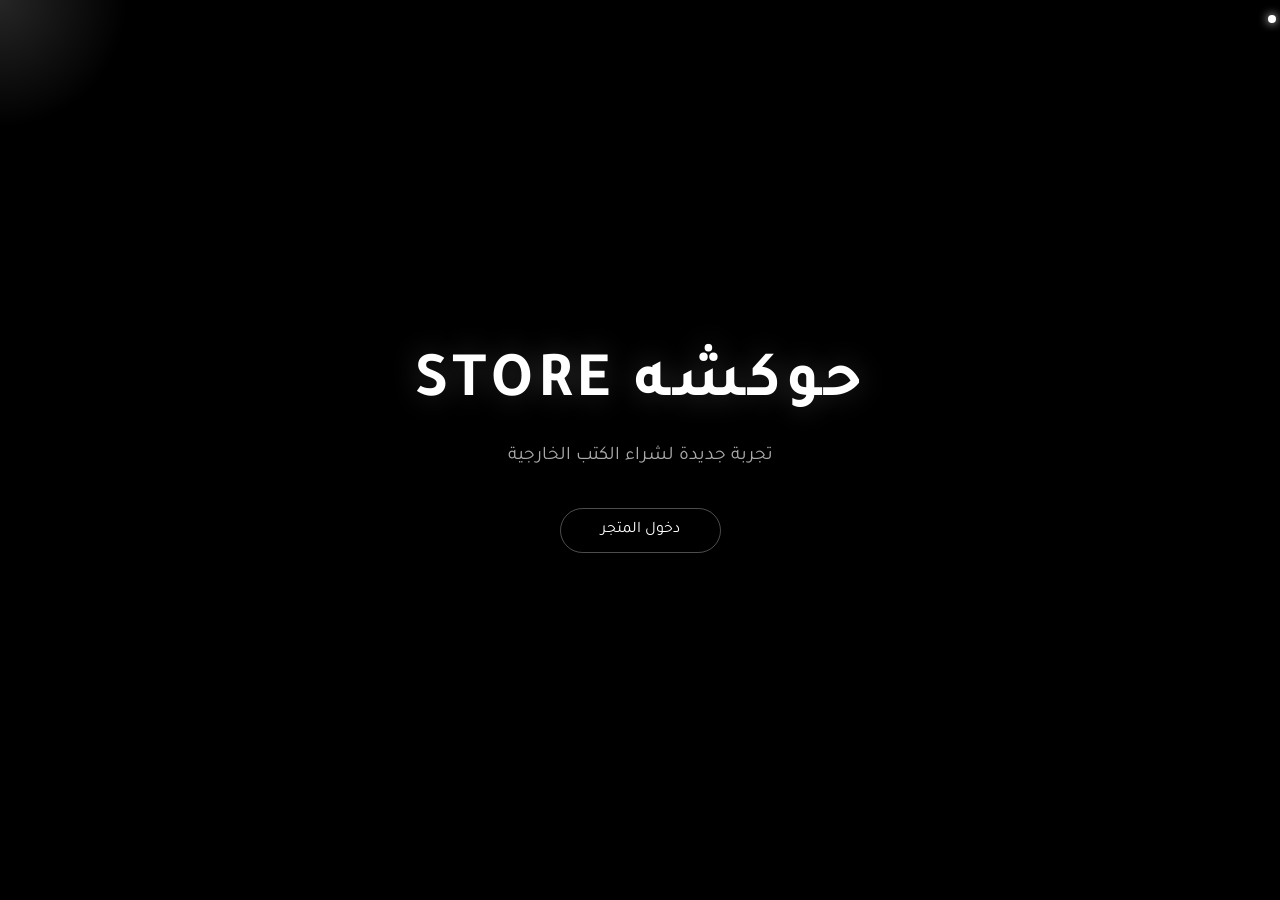
==== index.html @ 039866f4 "Update index.html" ====
```html
<!DOCTYPE html>
<html lang="ar" dir="rtl">
<head>
    <meta charset="UTF-8">
    <meta name="viewport" content="width=device-width, initial-scale=1.0">
    <title>حوكشه STORE | التجربة الفاخرة</title>
    <!-- Modern Arabic Font -->
    <link href="https://fonts.googleapis.com/css2?family=Tajawal:wght@300;400;500;700&display=swap" rel="stylesheet">
    
    <style>
        /* ========================
           🎨 GLOBAL & VARIABLES
           ======================== */
        :root {
            --bg-color: #000000;
            --text-main: #ffffff;
            --text-muted: #aaaaaa;
            --glass-bg: rgba(255, 255, 255, 0.03);
            --glass-border: rgba(255, 255, 255, 0.08);
            --glow-color: rgba(255, 255, 255, 0.15);
            --transition-smooth: 0.5s cubic-bezier(0.25, 1, 0.5, 1);
        }

        * {
            margin: 0;
            padding: 0;
            box-sizing: border-box;
            font-family: 'Tajawal', sans-serif;
            cursor: none; /* Custom Cursor */
        }

        body, html {
            width: 100%;
            height: 100%;
            background-color: var(--bg-color);
            color: var(--text-main);
            overflow-x: hidden;
            scroll-behavior: smooth;
        }

        /* Custom Scrollbar */
        ::-webkit-scrollbar { width: 6px; }
        ::-webkit-scrollbar-track { background: var(--bg-color); }
        ::-webkit-scrollbar-thumb { background: #333; border-radius: 10px; }

        /* Custom Cursor */
        .cursor-glow {
            position: fixed;
            top: 0; left: 0;
            width: 300px; height: 300px;
            background: radial-gradient(circle, var(--glow-color) 0%, transparent 60%);
            border-radius: 50%;
            pointer-events: none;
            transform: translate(-50%, -50%);
            z-index: 9999;
            transition: opacity 0.3s;
        }
        .cursor-dot {
            position: fixed;
            width: 8px; height: 8px;
            background: var(--text-main);
            border-radius: 50%;
            pointer-events: none;
            transform: translate(-50%, -50%);
            z-index: 10000;
            box-shadow: 0 0 10px #fff;
        }

        /* ========================
           🎬 BACKGROUND & ATMOSPHERE
           ======================== */
        .bg-container {
            position: fixed;
            top: 0; left: 0;
            width: 100%; height: 100%;
            z-index: -2;
            overflow: hidden;
        }
        #bg-video {
            width: 100%; height: 100%;
            object-fit: cover;
            opacity: 0.4;
        }
        .bg-overlay {
            position: absolute;
            top: 0; left: 0;
            width: 100%; height: 100%;
            background: radial-gradient(circle at center, rgba(0,0,0,0.3) 0%, rgba(0,0,0,0.9) 100%);
            z-index: -1;
        }
        .noise-overlay {
            position: fixed;
            top: 0; left: 0; width: 100%; height: 100%;
            background-image: url('data:image/svg+xml,%3Csvg viewBox="0 0 200 200" xmlns="http://www.w3.org/2000/svg"%3E%3Cfilter id="noiseFilter"%3E%3CfeTurbulence type="fractalNoise" baseFrequency="0.65" numOctaves="3" stitchTiles="stitch"/%3E%3C/filter%3E%3Crect width="100%25" height="100%25" filter="url(%23noiseFilter)"/%3E%3C/svg%3E');
            opacity: 0.04;
            pointer-events: none;
            z-index: 999;
        }

        /* ========================
           🧠 INTRO SCREEN
           ======================== */
        #intro-screen {
            position: fixed;
            top: 0; left: 0; width: 100%; height: 100vh;
            background: #000;
            display: flex;
            flex-direction: column;
            justify-content: center;
            align-items: center;
            z-index: 5000;
            transition: opacity 1s ease, visibility 1s;
        }
        .intro-logo {
            font-size: 4rem;
            font-weight: 700;
            letter-spacing: 5px;
            animation: rotate360 10s linear infinite;
            text-shadow: 0 0 30px rgba(255,255,255,0.2);
        }
        .intro-tagline {
            margin-top: 20px;
            font-size: 1.2rem;
            color: var(--text-muted);
            opacity: 0;
            animation: fadeInUp 1.5s ease 0.5s forwards;
        }
        .enter-btn {
            margin-top: 40px;
            padding: 12px 40px;
            background: transparent;
            color: #fff;
            border: 1px solid rgba(255,255,255,0.3);
            border-radius: 30px;
            font-size: 1rem;
            opacity: 0;
            animation: fadeInUp 1.5s ease 1s forwards;
            transition: all 0.3s ease;
            position: relative;
            overflow: hidden;
        }
        .enter-btn:hover {
            background: #fff;
            color: #000;
            box-shadow: 0 0 20px rgba(255,255,255,0.4);
        }

        /* ========================
           🧩 HEADER & NAVIGATION
           ======================== */
        header {
            position: fixed;
            top: 0; left: 0; width: 100%;
            padding: 20px 50px;
            display: flex;
            justify-content: space-between;
            align-items: center;
            z-index: 1000;
            transition: all var(--transition-smooth);
        }
        header.scrolled {
            padding: 15px 50px;
            background: var(--glass-bg);
            backdrop-filter: blur(15px);
            border-bottom: 1px solid var(--glass-border);
        }
        .logo {
            font-size: 1.8rem;
            font-weight: 700;
            letter-spacing: 2px;
            transition: transform var(--transition-smooth);
        }
        .cart-icon-wrapper {
            position: relative;
            padding: 10px;
            background: var(--glass-bg);
            border: 1px solid var(--glass-border);
            border-radius: 50%;
            transition: all 0.3s;
        }
        .cart-icon-wrapper:hover {
            transform: scale(1.1);
            box-shadow: 0 0 15px rgba(255,255,255,0.2);
        }
        .cart-count {
            position: absolute;
            top: -5px; right: -5px;
            background: #fff; color: #000;
            font-size: 0.8rem; font-weight: bold;
            width: 20px; height: 20px;
            display: flex; justify-content: center; align-items: center;
            border-radius: 50%;
        }

        /* ========================
           📚 MAIN CONTAINER & VIEWS
           ======================== */
        #app-container {
            padding-top: 100px;
            min-height: 100vh;
            display: none;
            opacity: 0;
            transition: opacity 1s ease;
        }
        .view {
            display: none;
            padding: 40px 5vw;
            animation: fadeIn 0.8s ease forwards;
        }
        .view.active {
            display: block;
        }

        /* ========================
           📚 HOMEPAGE (PRODUCT GRID)
           ======================== */
        .section-title {
            font-size: 2.5rem;
            margin-bottom: 40px;
            text-align: center;
            text-shadow: 0 0 20px rgba(255,255,255,0.1);
        }
        .product-grid {
            display: grid;
            grid-template-columns: repeat(auto-fit, minmax(280px, 1fr));
            gap: 40px;
        }
        .product-card {
            background: var(--glass-bg);
            border: 1px solid var(--glass-border);
            border-radius: 20px;
            padding: 20px;
            text-align: center;
            backdrop-filter: blur(10px);
            transition: all var(--transition-smooth);
            animation: floatIdle 6s ease-in-out infinite;
            transform-style: preserve-3d;
        }
        .product-card:hover {
            transform: translateY(-10px) scale(1.02);
            box-shadow: 0 15px 30px rgba(0,0,0,0.5), 0 0 20px rgba(255,255,255,0.05);
            border-color: rgba(255,255,255,0.3);
        }
        .product-img-wrapper {
            width: 100%;
            height: 300px;
            margin-bottom: 20px;
            display: flex; justify-content: center; align-items: center;
            perspective: 1000px;
        }
        .product-img {
            max-width: 80%;
            max-height: 100%;
            object-fit: contain;
            filter: drop-shadow(0 10px 15px rgba(0,0,0,0.5));
            transition: transform var(--transition-smooth);
        }
        .product-card:hover .product-img {
            transform: translateZ(30px) scale(1.05);
            filter: drop-shadow(0 15px 25px rgba(255,255,255,0.15));
        }
        .product-title {
            font-size: 1.2rem; margin-bottom: 10px;
        }
        .product-price {
            font-size: 1.1rem; color: var(--text-muted); margin-bottom: 20px;
        }
        .btn-view {
            background: #fff; color: #000;
            border: none; padding: 10px 25px;
            border-radius: 20px; font-weight: bold;
            transition: all 0.3s;
        }
        .btn-view:hover {
            box-shadow: 0 0 15px rgba(255,255,255,0.5);
        }

        /* ========================
           📖 PRODUCT DETAILS PAGE
           ======================== */
        .details-container {
            display: flex;
            align-items: center;
            gap: 50px;
            min-height: 70vh;
        }
        .details-left {
            flex: 1;
            display: flex; justify-content: center; align-items: center;
            /* Explicitly moving image to the left visually while maintaining RTL flow */
            order: -1; 
        }
        .details-right {
            flex: 1;
        }
        .details-img {
            width: 80%;
            max-width: 400px;
            animation: floatItem 4s ease-in-out infinite;
            filter: drop-shadow(0 0 30px rgba(255,255,255,0.1));
        }
        .details-title { font-size: 3rem; margin-bottom: 15px; }
        .details-price { font-size: 2rem; color: var(--text-muted); margin-bottom: 30px; }
        .details-desc { font-size: 1.1rem; line-height: 1.8; color: #ccc; margin-bottom: 40px; }
        .qty-selector {
            display: flex; align-items: center; gap: 15px; margin-bottom: 30px;
        }
        .qty-btn {
            background: var(--glass-bg); border: 1px solid var(--glass-border);
            color: #fff; width: 40px; height: 40px; border-radius: 50%;
            font-size: 1.2rem; transition: 0.3s;
        }
        .qty-btn:hover { background: #fff; color: #000; }
        .btn-add-cart {
            background: #fff; color: #000; border: none;
            padding: 15px 40px; font-size: 1.2rem; font-weight: bold;
            border-radius: 30px; transition: 0.3s;
            box-shadow: 0 0 15px rgba(255,255,255,0.2);
        }
        .btn-add-cart:hover { box-shadow: 0 0 30px rgba(255,255,255,0.6); transform: translateY(-3px); }
        .btn-back {
            background: transparent; color: var(--text-muted); border: none;
            margin-bottom: 20px; font-size: 1rem; display: flex; align-items: center; gap: 10px;
        }
        .btn-back:hover { color: #fff; }

        /* ========================
           🛒 CART & CHECKOUT MODAL
           ======================== */
        #cart-modal {
            position: fixed; top: 0; right: -100%;
            width: 400px; max-width: 100%; height: 100vh;
            background: rgba(10, 10, 10, 0.95);
            backdrop-filter: blur(20px);
            border-left: 1px solid var(--glass-border);
            z-index: 2000; padding: 30px;
            display: flex; flex-direction: column;
            transition: right 0.5s cubic-bezier(0.25, 1, 0.5, 1);
            box-shadow: -10px 0 30px rgba(0,0,0,0.8);
        }
        #cart-modal.open { right: 0; }
        .cart-header { display: flex; justify-content: space-between; align-items: center; margin-bottom: 30px; }
        .close-cart { background: none; border: none; color: #fff; font-size: 1.5rem; }
        .cart-items { flex: 1; overflow-y: auto; }
        .cart-item {
            display: flex; gap: 15px; align-items: center;
            margin-bottom: 20px; padding-bottom: 15px; border-bottom: 1px solid var(--glass-border);
        }
        .cart-item img { width: 60px; border-radius: 10px; }
        .cart-item-info h4 { font-size: 1rem; margin-bottom: 5px; }
        .cart-total {
            padding: 20px 0; border-top: 1px solid var(--glass-border);
            display: flex; justify-content: space-between; font-size: 1.5rem; font-weight: bold;
        }
        
        /* Checkout Form */
        .checkout-form { display: flex; flex-direction: column; gap: 15px; margin-top: 20px; }
        .checkout-form input {
            background: var(--glass-bg); border: 1px solid var(--glass-border);
            padding: 12px; color: #fff; border-radius: 10px; outline: none;
        }
        .checkout-form input:focus { border-color: rgba(255,255,255,0.5); }
        .btn-checkout {
            background: #fff; color: #000; padding: 15px; border: none;
            border-radius: 10px; font-weight: bold; font-size: 1.1rem;
            margin-top: 10px; transition: 0.3s;
        }
        .btn-checkout:hover { box-shadow: 0 0 20px rgba(255,255,255,0.4); }
        .payment-note {
            font-size: 0.8rem; color: var(--text-muted); text-align: center; margin-top: 10px;
        }

        /* Overlay */
        .modal-overlay {
            position: fixed; top: 0; left: 0; width: 100%; height: 100%;
            background: rgba(0,0,0,0.7); backdrop-filter: blur(5px);
            z-index: 1999; display: none; opacity: 0; transition: opacity 0.5s;
        }
        .modal-overlay.active { display: block; opacity: 1; }

        /* ========================
           ✨ ANIMATIONS
           ======================== */
        @keyframes rotate360 { 100% { transform: rotateY(360deg); } }
        @keyframes fadeInUp { from { opacity: 0; transform: translateY(20px); } to { opacity: 1; transform: translateY(0); } }
        @keyframes fadeIn { from { opacity: 0; } to { opacity: 1; } }
        @keyframes floatIdle { 0%, 100% { transform: translateY(0); } 50% { transform: translateY(-5px); } }
        @keyframes floatItem { 0%, 100% { transform: translateY(0); } 50% { transform: translateY(-15px); } }

        /* ========================
           📱 RESPONSIVE
           ======================== */
        @media (max-width: 768px) {
            .details-container { flex-direction: column; text-align: center; gap: 30px; }
            .details-left { order: 0; } /* Reset order on mobile */
            header { padding: 15px 20px; }
            .intro-logo { font-size: 2.5rem; }
            * { cursor: auto !important; }
            .cursor-glow, .cursor-dot { display: none; }
        }
    </style>
</head>
<body>

    <!-- CUSTOM CURSOR -->
    <div class="cursor-glow" id="cursorGlow"></div>
    <div class="cursor-dot" id="cursorDot"></div>

    <!-- BACKGROUND EFFECTS -->
    <div class="bg-container">
        <!-- 🔧 PLACEHOLDER: BACKGROUND VIDEO URL -->
        <video id="bg-video" autoplay loop muted playsinline>
            <source src="https://cdn.pixabay.com/video/2020/02/16/32474-392813589_large.mp4" type="video/mp4">
        </video>
        <div class="bg-overlay"></div>
    </div>
    <div class="noise-overlay"></div>

    <!-- 🧠 INTRO SCREEN -->
    <div id="intro-screen">
        <!-- 🔧 PLACEHOLDER: LOGO TEXT OR IMAGE -->
        <div class="intro-logo">حوكشه STORE</div>
        <div class="intro-tagline">تجربة جديدة لشراء الكتب الخارجية</div>
        <button class="enter-btn" onclick="enterStore()">دخول المتجر</button>
    </div>

    <!-- 🧩 MAIN APP CONTAINER -->
    <div id="app-container">
        
        <!-- HEADER -->
        <header id="main-header">
            <div class="logo">حوكشه STORE</div>
            <div class="cart-icon-wrapper" onclick="toggleCart()">
                <svg width="24" height="24" viewBox="0 0 24 24" fill="none" stroke="currentColor" stroke-width="2" stroke-linecap="round" stroke-linejoin="round"><circle cx="9" cy="21" r="1"></circle><circle cx="20" cy="21" r="1"></circle><path d="M1 1h4l2.68 13.39a2 2 0 0 0 2 1.61h9.72a2 2 0 0 0 2-1.61L23 6H6"></path></svg>
                <div class="cart-count" id="cart-count">0</div>
            </div>
        </header>

        <!-- 📚 HOMEPAGE VIEW -->
        <main id="home-view" class="view active">
            <h1 class="section-title">أحدث الإصدارات</h1>
            <div class="product-grid" id="product-grid">
                <!-- Products will be injected here via JS -->
            </div>
        </main>

        <!-- 📖 PRODUCT DETAILS VIEW -->
        <main id="product-view" class="view">
            <button class="btn-back" onclick="navigate('home')">
                <svg width="20" height="20" viewBox="0 0 24 24" fill="none" stroke="currentColor" stroke-width="2"><path d="M19 12H5M12 19l-7-7 7-7"/></svg>
                العودة للمتجر
            </button>
            <div class="details-container" id="product-details-content">
                <!-- Details injected via JS -->
            </div>
        </main>

    </div>

    <!-- 🛒 CART MODAL -->
    <div class="modal-overlay" id="modal-overlay" onclick="toggleCart()"></div>
    <div id="cart-modal">
        <div class="cart-header">
            <h2>سلة المشتريات</h2>
            <button class="close-cart" onclick="toggleCart()">×</button>
        </div>
        
        <div class="cart-items" id="cart-items-container">
            <!-- Cart items injected via JS -->
        </div>

        <div class="cart-total">
            <span>الإجمالي:</span>
            <span id="cart-total-price">0 ج.م</span>
        </div>

        <form class="checkout-form" id="checkout-form" onsubmit="processCheckout(event)">
            <input type="text" id="cust-name" placeholder="الاسم بالكامل" required>
            <input type="tel" id="cust-phone" placeholder="رقم الهاتف" required>
            <input type="text" id="cust-address" placeholder="عنوان التوصيل بالتفصيل" required>
            <button type="submit" class="btn-checkout">تأكيد الطلب (WhatsApp)</button>
            <div class="payment-note">
                💳 الدفع يتم يدوياً عبر فودافون كاش بعد تأكيد الطلب على الواتساب.
            </div>
        </form>
    </div>

    <!-- ========================
         🧑‍💻 JAVASCRIPT LOGIC
         ======================== -->
    <script>
        /* 🔧 CUSTOMIZATION PLACEHOLDERS */
        const WHATSAPP_NUMBER = "201000000000"; // Format: Country code + number (No + or zeros)
        
        // Product Database (Mock)
        const products = [
            { id: 1, name: "كتاب المعاصر - رياضيات 3ث", price: 250, img: "https://via.placeholder.com/300x400/111/fff?text=Math+Book", desc: "كتاب المعاصر في الرياضيات البحتة للصف الثالث الثانوي. نسخة حديثة بتصميم فاخر وأسئلة بنظام التابلت." },
            { id: 2, name: "كتاب الامتحان - لغة عربية", price: 220, img: "https://via.placeholder.com/300x400/111/fff?text=Arabic+Book", desc: "أقوى مراجعة للغة العربية بأسلوب حديث، يتضمن أسئلة نواتج التعلم المتوقعة." },
            { id: 3, name: "كتاب التفوق - أحياء", price: 190, img: "https://via.placeholder.com/300x400/111/fff?text=Biology+Book", desc: "مرجعك الأساسي في مادة الأحياء، صور توضيحية عالية الجودة وأسئلة مستويات عليا." },
            { id: 4, name: "كتاب نيوتن - فيزياء", price: 280, img: "https://via.placeholder.com/300x400/111/fff?text=Physics+Book", desc: "التجربة الفيزيائية الكاملة، يحتوي على بنك أسئلة ضخم ومبسط." },
            { id: 5, name: "كتاب جيم - لغة إنجليزية", price: 210, img: "https://via.placeholder.com/300x400/111/fff?text=English+Book", desc: "تأسيس وتدريب مستمر على المنهج الحديث لضمان الدرجة النهائية." },
            { id: 6, name: "كتاب الأيزو - كيمياء", price: 240, img: "https://via.placeholder.com/300x400/111/fff?text=Chemistry+Book", desc: "شرح وافٍ ومفصل للكيمياء مع تدرج في صعوبة الأسئلة لتناسب جميع المستويات." }
        ];

        let cart = [];
        let currentProductView = null;

        /* --- CUSTOM CURSOR LOGIC --- */
        const cursorDot = document.getElementById('cursorDot');
        const cursorGlow = document.getElementById('cursorGlow');
        document.addEventListener('mousemove', (e) => {
            cursorDot.style.left = e.clientX + 'px';
            cursorDot.style.top = e.clientY + 'px';
            // Slight delay for glow to create smooth trailing effect
            setTimeout(() => {
                cursorGlow.style.left = e.clientX + 'px';
                cursorGlow.style.top = e.clientY + 'px';
            }, 50);
        });

        /* --- INTRO & HEADER LOGIC --- */
        function enterStore() {
            const intro = document.getElementById('intro-screen');
            const app = document.getElementById('app-container');
            intro.style.opacity = '0';
            setTimeout(() => {
                intro.style.display = 'none';
                app.style.display = 'block';
                setTimeout(() => app.style.opacity = '1', 50);
            }, 1000);
        }

        window.addEventListener('scroll', () => {
            const header = document.getElementById('main-header');
            if (window.scrollY > 50) header.classList.add('scrolled');
            else header.classList.remove('scrolled');
        });

        /* --- RENDER PRODUCTS --- */
        function renderProducts() {
            const grid = document.getElementById('product-grid');
            grid.innerHTML = products.map((p, index) => `
                <div class="product-card" style="animation-delay: ${index * 0.1}s">
                    <div class="product-img-wrapper">
                        <img src="${p.img}" alt="${p.name}" class="product-img">
                    </div>
                    <h3 class="product-title">${p.name}</h3>
                    <p class="product-price">${p.price} ج.م</p>
                    <button class="btn-view" onclick="openProduct(${p.id})">تصفح الكتاب</button>
                </div>
            `).join('');
        }

        /* --- NAVIGATION (SPA LOGIC) --- */
        function navigate(viewName, productId = null) {
            document.querySelectorAll('.view').forEach(v => v.classList.remove('active'));
            
            if (viewName === 'home') {
                document.getElementById('home-view').classList.add('active');
                history.pushState({ view: 'home' }, "", "#home");
                window.scrollTo(0,0);
            } else if (viewName === 'product' && productId) {
                renderProductDetails(productId);
                document.getElementById('product-view').classList.add('active');
                history.pushState({ view: 'product', id: productId }, "", `#product-${productId}`);
                window.scrollTo(0,0);
            }
        }

        window.addEventListener('popstate', (e) => {
            if (e.state && e.state.view === 'product') {
                navigate('product', e.state.id);
            } else {
                navigate('home');
            }
        });

        /* --- PRODUCT DETAILS LOGIC --- */
        function openProduct(id) {
            navigate('product', id);
        }

        let selectedQty = 1;
        function renderProductDetails(id) {
            const product = products.find(p => p.id === id);
            currentProductView = product;
            selectedQty = 1;

            const container = document.getElementById('product-details-content');
            container.innerHTML = `
                <div class="details-left">
                    <img src="${product.img}" alt="${product.name}" class="details-img">
                </div>
                <div class="details-right">
                    <h2 class="details-title">${product.name}</h2>
                    <div class="details-price">${product.price} ج.م</div>
                    <p class="details-desc">${product.desc}</p>
                    
                    <div class="qty-selector">
                        <span>الكمية:</span>
                        <button class="qty-btn" onclick="changeQty(-1)">-</button>
                        <span id="display-qty" style="font-size:1.5rem; width:30px; text-align:center;">1</span>
                        <button class="qty-btn" onclick="changeQty(1)">+</button>
                    </div>

                    <button class="btn-add-cart" onclick="addToCart()">إضافة للسلة</button>
                </div>
            `;
        }

        function changeQty(amount) {
            selectedQty += amount;
            if (selectedQty < 1) selectedQty = 1;
            document.getElementById('display-qty').innerText = selectedQty;
        }

        /* --- CART LOGIC --- */
        function toggleCart() {
            const modal = document.getElementById('cart-modal');
            const overlay = document.getElementById('modal-overlay');
            modal.classList.toggle('open');
            overlay.classList.toggle('active');
        }

        function addToCart() {
            if (!currentProductView) return;
            
            const existingItem = cart.find(item => item.id === currentProductView.id);
            if (existingItem) {
                existingItem.qty += selectedQty;
            } else {
                cart.push({ ...currentProductView, qty: selectedQty });
            }
            
            updateCartUI();
            toggleCart(); // Open cart to show added item
        }

        function updateCartUI() {
            const container = document.getElementById('cart-items-container');
            const countLabel = document.getElementById('cart-count');
            const totalLabel = document.getElementById('cart-total-price');

            let total = 0;
            let count = 0;
            
            if (cart.length === 0) {
                container.innerHTML = `<p style="text-align:center; color:#aaa; margin-top:20px;">السلة فارغة</p>`;
            } else {
                container.innerHTML = cart.map(item => {
                    total += item.price * item.qty;
                    count += item.qty;
                    return `
                        <div class="cart-item">
                            <img src="${item.img}" alt="${item.name}">
                            <div class="cart-item-info">
                                <h4>${item.name}</h4>
                                <p style="color:#aaa;">${item.price} ج.م x ${item.qty}</p>
                            </div>
                        </div>
                    `;
                }).join('');
            }

            countLabel.innerText = count;
            totalLabel.innerText = `${total} ج.م`;
        }

        /* --- CHECKOUT (WHATSAPP LOGIC) --- */
        function processCheckout(e) {
            e.preventDefault();
            
            if (cart.length === 0) {
                alert("السلة فارغة!");
                return;
            }

            const name = document.getElementById('cust-name').value;
            const phone = document.getElementById('cust-phone').value;
            const address = document.getElementById('cust-address').value;

            let total = 0;
            let orderDetails = cart.map(item => {
                total += item.price * item.qty;
                return `- ${item.name} (الكمية: ${item.qty})`;
            }).join('%0A'); // %0A is URL encoded newline

            const message = `*طلب جديد من حوكشه STORE* 🌟%0A%0A` +
                            `*تفاصيل العميل:*%0A` +
                            `الاسم: ${name}%0A` +
                            `الهاتف: ${phone}%0A` +
                            `العنوان: ${address}%0A%0A` +
                            `*المنتجات:*%0A${orderDetails}%0A%0A` +
                            `*الإجمالي:* ${total} ج.م%0A%0A` +
                            `طريقة الدفع: فودافون كاش (برجاء إرسال التعليمات).`;

            const whatsappUrl = `https://wa.me/${WHATSAPP_NUMBER}?text=${message}`;
            
            // Open WhatsApp in new tab
            window.open(whatsappUrl, '_blank');
            
            // Clear cart
            cart = [];
            updateCartUI();
            toggleCart();
            document.getElementById('checkout-form').reset();
        }

        // Initialize App
        renderProducts();
        history.replaceState({ view: 'home' }, "", "#home");

    </script>
</body>
</html>
```
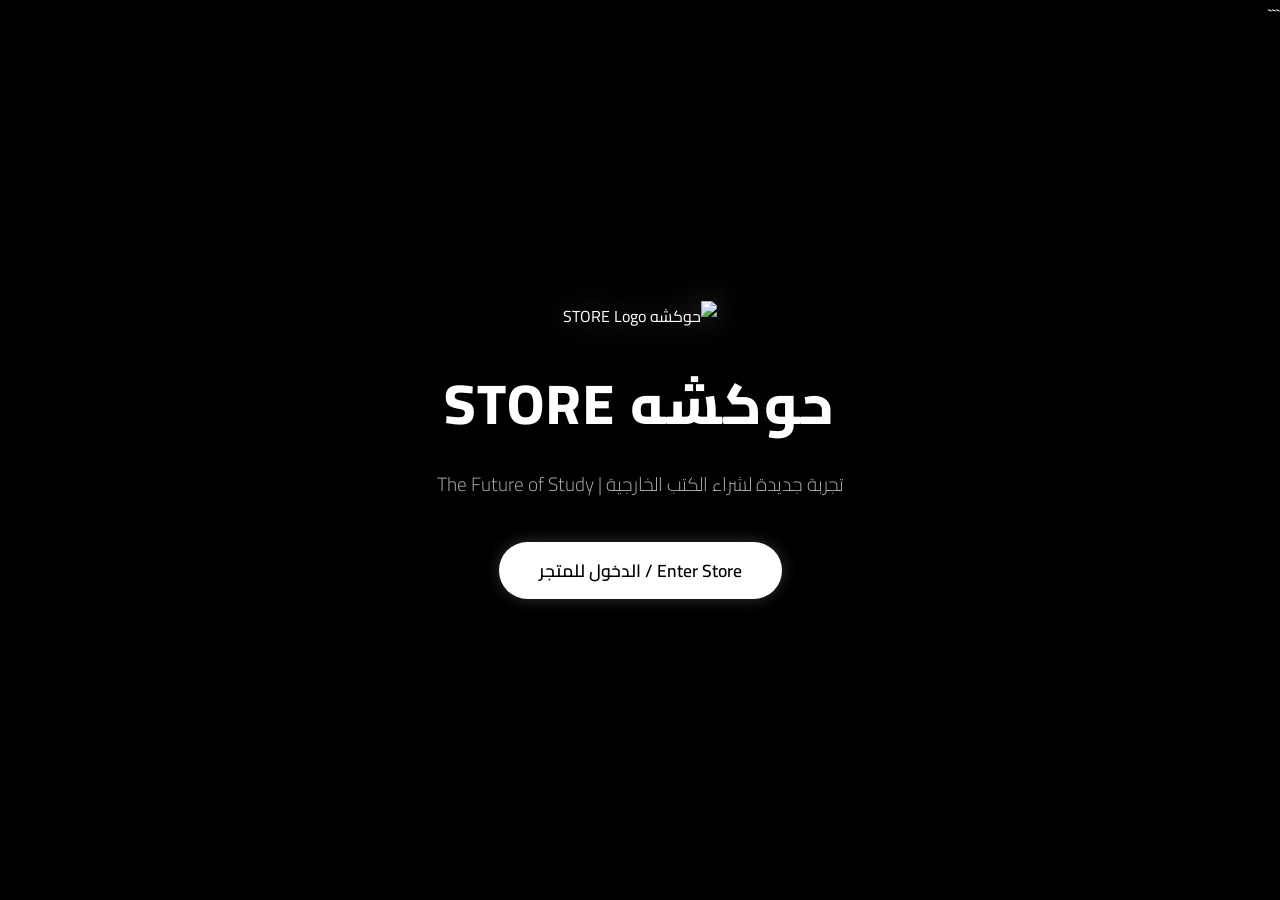
==== commit de06b3f0: "Update index.html" ====
--- a/index.html
+++ b/index.html
@@ -1,715 +1,868 @@
-```html
 <!DOCTYPE html>
 <html lang="ar" dir="rtl">
 <head>
     <meta charset="UTF-8">
     <meta name="viewport" content="width=device-width, initial-scale=1.0">
-    <title>حوكشه STORE | التجربة الفاخرة</title>
-    <!-- Modern Arabic Font -->
-    <link href="https://fonts.googleapis.com/css2?family=Tajawal:wght@300;400;500;700&display=swap" rel="stylesheet">
-    
+    <title>حوكشه STORE | Premium Study Books</title>
+    <!-- Modern Arabic & English Font -->
+    <link href="https://fonts.googleapis.com/css2?family=Cairo:wght@300;400;600;800&display=swap" rel="stylesheet">
     <style>
         /* ========================
-           🎨 GLOBAL & VARIABLES
+           🎨 DESIGN & VISUAL STYLE
            ======================== */
         :root {
             --bg-color: #000000;
-            --text-main: #ffffff;
-            --text-muted: #aaaaaa;
+            --text-color: #ffffff;
             --glass-bg: rgba(255, 255, 255, 0.03);
             --glass-border: rgba(255, 255, 255, 0.08);
-            --glow-color: rgba(255, 255, 255, 0.15);
-            --transition-smooth: 0.5s cubic-bezier(0.25, 1, 0.5, 1);
+            --glow-shadow: 0 0 20px rgba(255, 255, 255, 0.1);
+            --transition-smooth: all 0.5s cubic-bezier(0.25, 1, 0.5, 1);
         }
 
         * {
             margin: 0;
             padding: 0;
             box-sizing: border-box;
-            font-family: 'Tajawal', sans-serif;
-            cursor: none; /* Custom Cursor */
-        }
-
-        body, html {
-            width: 100%;
-            height: 100%;
+            font-family: 'Cairo', sans-serif;
+        }
+
+        body {
             background-color: var(--bg-color);
-            color: var(--text-main);
+            color: var(--text-color);
             overflow-x: hidden;
             scroll-behavior: smooth;
         }
 
-        /* Custom Scrollbar */
-        ::-webkit-scrollbar { width: 6px; }
-        ::-webkit-scrollbar-track { background: var(--bg-color); }
-        ::-webkit-scrollbar-thumb { background: #333; border-radius: 10px; }
-
-        /* Custom Cursor */
-        .cursor-glow {
+        /* 🎬 BACKGROUND & ATMOSPHERE */
+        .video-background {
             position: fixed;
-            top: 0; left: 0;
-            width: 300px; height: 300px;
-            background: radial-gradient(circle, var(--glow-color) 0%, transparent 60%);
-            border-radius: 50%;
+            top: 0;
+            left: 0;
+            width: 100vw;
+            height: 100vh;
+            object-fit: cover;
+            z-index: -2;
+        }
+
+        .overlay {
+            position: fixed;
+            top: 0;
+            left: 0;
+            width: 100vw;
+            height: 100vh;
+            background: rgba(0, 0, 0, 0.5); /* Adjusted to ensure video is visible but readable */
+            z-index: -1;
             pointer-events: none;
-            transform: translate(-50%, -50%);
-            z-index: 9999;
-            transition: opacity 0.3s;
-        }
-        .cursor-dot {
-            position: fixed;
-            width: 8px; height: 8px;
-            background: var(--text-main);
-            border-radius: 50%;
-            pointer-events: none;
-            transform: translate(-50%, -50%);
-            z-index: 10000;
-            box-shadow: 0 0 10px #fff;
-        }
-
-        /* ========================
-           🎬 BACKGROUND & ATMOSPHERE
-           ======================== */
-        .bg-container {
-            position: fixed;
-            top: 0; left: 0;
-            width: 100%; height: 100%;
-            z-index: -2;
-            overflow: hidden;
-        }
-        #bg-video {
-            width: 100%; height: 100%;
-            object-fit: cover;
-            opacity: 0.4;
-        }
-        .bg-overlay {
-            position: absolute;
-            top: 0; left: 0;
-            width: 100%; height: 100%;
-            background: radial-gradient(circle at center, rgba(0,0,0,0.3) 0%, rgba(0,0,0,0.9) 100%);
-            z-index: -1;
-        }
-        .noise-overlay {
-            position: fixed;
-            top: 0; left: 0; width: 100%; height: 100%;
-            background-image: url('data:image/svg+xml,%3Csvg viewBox="0 0 200 200" xmlns="http://www.w3.org/2000/svg"%3E%3Cfilter id="noiseFilter"%3E%3CfeTurbulence type="fractalNoise" baseFrequency="0.65" numOctaves="3" stitchTiles="stitch"/%3E%3C/filter%3E%3Crect width="100%25" height="100%25" filter="url(%23noiseFilter)"/%3E%3C/svg%3E');
-            opacity: 0.04;
-            pointer-events: none;
-            z-index: 999;
-        }
-
-        /* ========================
-           🧠 INTRO SCREEN
-           ======================== */
+        }
+
+        /* Glassmorphism Utility */
+        .glass {
+            background: var(--glass-bg);
+            backdrop-filter: blur(12px);
+            -webkit-backdrop-filter: blur(12px);
+            border: 1px solid var(--glass-border);
+            border-radius: 16px;
+        }
+
+        /* 🧠 INTRO / FIRST IMPRESSION */
         #intro-screen {
             position: fixed;
-            top: 0; left: 0; width: 100%; height: 100vh;
-            background: #000;
+            top: 0;
+            left: 0;
+            width: 100vw;
+            height: 100vh;
             display: flex;
             flex-direction: column;
             justify-content: center;
             align-items: center;
-            z-index: 5000;
+            z-index: 100;
             transition: opacity 1s ease, visibility 1s;
         }
+
+        .intro-content {
+            text-align: center;
+            animation: fadeIn 2s ease forwards;
+        }
+
+        /* 3D Rotating Logo */
         .intro-logo {
-            font-size: 4rem;
-            font-weight: 700;
-            letter-spacing: 5px;
-            animation: rotate360 10s linear infinite;
-            text-shadow: 0 0 30px rgba(255,255,255,0.2);
-        }
+            width: 150px;
+            height: 150px;
+            margin-bottom: 20px;
+            animation: rotate3d 10s linear infinite;
+            filter: drop-shadow(0 0 15px rgba(255,255,255,0.3));
+        }
+
+        .intro-title {
+            font-size: 3.5rem;
+            font-weight: 800;
+            letter-spacing: 2px;
+            margin-bottom: 10px;
+        }
+
         .intro-tagline {
-            margin-top: 20px;
             font-size: 1.2rem;
-            color: var(--text-muted);
+            font-weight: 300;
+            color: rgba(255, 255, 255, 0.7);
+            margin-bottom: 40px;
+        }
+
+        .btn-enter {
+            padding: 12px 40px;
+            font-size: 1.1rem;
+            color: #000;
+            background: #fff;
+            border: none;
+            border-radius: 30px;
+            cursor: pointer;
+            font-weight: 600;
+            transition: var(--transition-smooth);
+            box-shadow: 0 0 15px rgba(255,255,255,0.2);
+        }
+
+        .btn-enter:hover {
+            transform: scale(1.05);
+            box-shadow: 0 0 25px rgba(255,255,255,0.5);
+        }
+
+        /* 🧩 HEADER & NAVIGATION */
+        header {
+            position: fixed;
+            top: 0;
+            left: 0;
+            width: 100%;
+            padding: 20px 5%;
+            display: flex;
+            justify-content: space-between;
+            align-items: center;
+            z-index: 50;
+            transition: var(--transition-smooth);
             opacity: 0;
-            animation: fadeInUp 1.5s ease 0.5s forwards;
-        }
-        .enter-btn {
-            margin-top: 40px;
-            padding: 12px 40px;
-            background: transparent;
-            color: #fff;
-            border: 1px solid rgba(255,255,255,0.3);
-            border-radius: 30px;
-            font-size: 1rem;
-            opacity: 0;
-            animation: fadeInUp 1.5s ease 1s forwards;
-            transition: all 0.3s ease;
+            visibility: hidden;
+            transform: translateY(-20px);
+        }
+
+        header.scrolled {
+            padding: 10px 5%;
+            background: rgba(0, 0, 0, 0.7);
+            backdrop-filter: blur(10px);
+            border-bottom: 1px solid var(--glass-border);
+        }
+
+        .header-logo-container {
+            display: flex;
+            align-items: center;
+            gap: 10px;
+            cursor: pointer;
+        }
+
+        .header-logo {
+            width: 40px;
+            height: 40px;
+            transition: var(--transition-smooth);
+        }
+
+        .header-title {
+            font-size: 1.2rem;
+            font-weight: 800;
+            letter-spacing: 1px;
+        }
+
+        .cart-icon-wrapper {
             position: relative;
-            overflow: hidden;
-        }
-        .enter-btn:hover {
+            cursor: pointer;
+        }
+
+        .cart-icon {
+            width: 28px;
+            height: 28px;
+            fill: #fff;
+            transition: var(--transition-smooth);
+        }
+
+        .cart-count {
+            position: absolute;
+            top: -5px;
+            right: -10px;
             background: #fff;
             color: #000;
-            box-shadow: 0 0 20px rgba(255,255,255,0.4);
-        }
-
-        /* ========================
-           🧩 HEADER & NAVIGATION
-           ======================== */
-        header {
-            position: fixed;
-            top: 0; left: 0; width: 100%;
-            padding: 20px 50px;
-            display: flex;
-            justify-content: space-between;
+            font-size: 0.7rem;
+            font-weight: bold;
+            width: 18px;
+            height: 18px;
+            display: flex;
+            justify-content: center;
             align-items: center;
-            z-index: 1000;
-            transition: all var(--transition-smooth);
-        }
-        header.scrolled {
-            padding: 15px 50px;
-            background: var(--glass-bg);
-            backdrop-filter: blur(15px);
-            border-bottom: 1px solid var(--glass-border);
-        }
-        .logo {
-            font-size: 1.8rem;
-            font-weight: 700;
-            letter-spacing: 2px;
-            transition: transform var(--transition-smooth);
-        }
-        .cart-icon-wrapper {
-            position: relative;
-            padding: 10px;
-            background: var(--glass-bg);
-            border: 1px solid var(--glass-border);
             border-radius: 50%;
-            transition: all 0.3s;
-        }
-        .cart-icon-wrapper:hover {
-            transform: scale(1.1);
-            box-shadow: 0 0 15px rgba(255,255,255,0.2);
-        }
-        .cart-count {
-            position: absolute;
-            top: -5px; right: -5px;
-            background: #fff; color: #000;
-            font-size: 0.8rem; font-weight: bold;
-            width: 20px; height: 20px;
-            display: flex; justify-content: center; align-items: center;
-            border-radius: 50%;
-        }
-
-        /* ========================
-           📚 MAIN CONTAINER & VIEWS
-           ======================== */
-        #app-container {
+        }
+
+        /* MAIN CONTENT AREA */
+        main {
             padding-top: 100px;
             min-height: 100vh;
             display: none;
             opacity: 0;
             transition: opacity 1s ease;
         }
-        .view {
-            display: none;
-            padding: 40px 5vw;
-            animation: fadeIn 0.8s ease forwards;
-        }
-        .view.active {
-            display: block;
-        }
-
-        /* ========================
-           📚 HOMEPAGE (PRODUCT GRID)
-           ======================== */
+
+        .container {
+            width: 90%;
+            max-width: 1200px;
+            margin: 0 auto;
+        }
+
+        /* 📚 HOMEPAGE (PRODUCT GRID) */
         .section-title {
+            text-align: center;
             font-size: 2.5rem;
-            margin-bottom: 40px;
-            text-align: center;
-            text-shadow: 0 0 20px rgba(255,255,255,0.1);
-        }
+            margin-bottom: 50px;
+            font-weight: 800;
+            text-shadow: 0 0 10px rgba(255,255,255,0.2);
+        }
+
         .product-grid {
             display: grid;
             grid-template-columns: repeat(auto-fit, minmax(280px, 1fr));
-            gap: 40px;
-        }
+            gap: 30px;
+            padding-bottom: 50px;
+        }
+
         .product-card {
-            background: var(--glass-bg);
-            border: 1px solid var(--glass-border);
-            border-radius: 20px;
             padding: 20px;
             text-align: center;
-            backdrop-filter: blur(10px);
-            transition: all var(--transition-smooth);
+            cursor: pointer;
+            transition: var(--transition-smooth);
+            transform-style: preserve-3d;
             animation: floatIdle 6s ease-in-out infinite;
-            transform-style: preserve-3d;
-        }
+        }
+
         .product-card:hover {
-            transform: translateY(-10px) scale(1.02);
-            box-shadow: 0 15px 30px rgba(0,0,0,0.5), 0 0 20px rgba(255,255,255,0.05);
+            transform: scale(1.05) translateY(-10px);
+            box-shadow: var(--glow-shadow);
             border-color: rgba(255,255,255,0.3);
         }
-        .product-img-wrapper {
+
+        .product-img {
             width: 100%;
-            height: 300px;
+            height: 250px;
+            object-fit: contain;
             margin-bottom: 20px;
-            display: flex; justify-content: center; align-items: center;
-            perspective: 1000px;
-        }
-        .product-img {
-            max-width: 80%;
-            max-height: 100%;
-            object-fit: contain;
-            filter: drop-shadow(0 10px 15px rgba(0,0,0,0.5));
-            transition: transform var(--transition-smooth);
-        }
+            transition: var(--transition-smooth);
+            filter: drop-shadow(0 10px 10px rgba(0,0,0,0.5));
+        }
+
         .product-card:hover .product-img {
-            transform: translateZ(30px) scale(1.05);
-            filter: drop-shadow(0 15px 25px rgba(255,255,255,0.15));
-        }
-        .product-title {
-            font-size: 1.2rem; margin-bottom: 10px;
-        }
+            transform: scale(1.1) translateZ(20px);
+        }
+
+        .product-name {
+            font-size: 1.2rem;
+            font-weight: 600;
+            margin-bottom: 10px;
+        }
+
         .product-price {
-            font-size: 1.1rem; color: var(--text-muted); margin-bottom: 20px;
-        }
-        .btn-view {
-            background: #fff; color: #000;
-            border: none; padding: 10px 25px;
-            border-radius: 20px; font-weight: bold;
-            transition: all 0.3s;
-        }
-        .btn-view:hover {
-            box-shadow: 0 0 15px rgba(255,255,255,0.5);
-        }
-
-        /* ========================
-           📖 PRODUCT DETAILS PAGE
-           ======================== */
+            font-size: 1.1rem;
+            color: rgba(255, 255, 255, 0.7);
+        }
+
+        /* 📖 PRODUCT DETAILS PAGE */
+        #product-view {
+            display: none;
+            padding-top: 120px;
+            min-height: 100vh;
+            opacity: 0;
+            transition: opacity 0.5s ease;
+        }
+
         .details-container {
             display: flex;
+            flex-wrap: wrap;
+            gap: 50px;
             align-items: center;
-            gap: 50px;
-            min-height: 70vh;
-        }
-        .details-left {
+        }
+
+        .details-left, .details-right {
             flex: 1;
-            display: flex; justify-content: center; align-items: center;
-            /* Explicitly moving image to the left visually while maintaining RTL flow */
-            order: -1; 
-        }
-        .details-right {
-            flex: 1;
-        }
+            min-width: 300px;
+        }
+
         .details-img {
-            width: 80%;
+            width: 100%;
             max-width: 400px;
-            animation: floatItem 4s ease-in-out infinite;
-            filter: drop-shadow(0 0 30px rgba(255,255,255,0.1));
-        }
-        .details-title { font-size: 3rem; margin-bottom: 15px; }
-        .details-price { font-size: 2rem; color: var(--text-muted); margin-bottom: 30px; }
-        .details-desc { font-size: 1.1rem; line-height: 1.8; color: #ccc; margin-bottom: 40px; }
+            margin: 0 auto;
+            display: block;
+            animation: floatIdle 4s ease-in-out infinite;
+            filter: drop-shadow(0 0 30px rgba(255,255,255,0.2));
+        }
+
+        .details-title {
+            font-size: 3rem;
+            margin-bottom: 15px;
+        }
+
+        .details-price {
+            font-size: 1.8rem;
+            color: rgba(255,255,255,0.8);
+            margin-bottom: 20px;
+        }
+
+        .details-desc {
+            font-size: 1.1rem;
+            line-height: 1.8;
+            color: rgba(255,255,255,0.6);
+            margin-bottom: 30px;
+        }
+
         .qty-selector {
-            display: flex; align-items: center; gap: 15px; margin-bottom: 30px;
-        }
+            display: flex;
+            align-items: center;
+            gap: 15px;
+            margin-bottom: 30px;
+        }
+
         .qty-btn {
-            background: var(--glass-bg); border: 1px solid var(--glass-border);
-            color: #fff; width: 40px; height: 40px; border-radius: 50%;
-            font-size: 1.2rem; transition: 0.3s;
-        }
-        .qty-btn:hover { background: #fff; color: #000; }
+            background: transparent;
+            color: #fff;
+            border: 1px solid var(--glass-border);
+            width: 40px;
+            height: 40px;
+            border-radius: 50%;
+            font-size: 1.2rem;
+            cursor: pointer;
+            transition: var(--transition-smooth);
+        }
+
+        .qty-btn:hover {
+            background: #fff;
+            color: #000;
+        }
+
+        .qty-input {
+            width: 50px;
+            text-align: center;
+            background: transparent;
+            border: none;
+            color: #fff;
+            font-size: 1.2rem;
+        }
+
         .btn-add-cart {
-            background: #fff; color: #000; border: none;
-            padding: 15px 40px; font-size: 1.2rem; font-weight: bold;
-            border-radius: 30px; transition: 0.3s;
-            box-shadow: 0 0 15px rgba(255,255,255,0.2);
-        }
-        .btn-add-cart:hover { box-shadow: 0 0 30px rgba(255,255,255,0.6); transform: translateY(-3px); }
-        .btn-back {
-            background: transparent; color: var(--text-muted); border: none;
-            margin-bottom: 20px; font-size: 1rem; display: flex; align-items: center; gap: 10px;
-        }
-        .btn-back:hover { color: #fff; }
-
-        /* ========================
-           🛒 CART & CHECKOUT MODAL
-           ======================== */
+            padding: 15px 40px;
+            font-size: 1.1rem;
+            color: #000;
+            background: #fff;
+            border: none;
+            border-radius: 8px;
+            cursor: pointer;
+            font-weight: 600;
+            width: 100%;
+            max-width: 300px;
+            transition: var(--transition-smooth);
+        }
+
+        .btn-add-cart:hover {
+            box-shadow: 0 0 20px rgba(255,255,255,0.4);
+            transform: translateY(-3px);
+        }
+
+        /* 🛒 CART SYSTEM & MODAL */
         #cart-modal {
-            position: fixed; top: 0; right: -100%;
-            width: 400px; max-width: 100%; height: 100vh;
+            position: fixed;
+            top: 0;
+            right: -100%;
+            width: 100%;
+            max-width: 450px;
+            height: 100vh;
             background: rgba(10, 10, 10, 0.95);
             backdrop-filter: blur(20px);
             border-left: 1px solid var(--glass-border);
-            z-index: 2000; padding: 30px;
-            display: flex; flex-direction: column;
+            z-index: 200;
+            padding: 30px;
             transition: right 0.5s cubic-bezier(0.25, 1, 0.5, 1);
-            box-shadow: -10px 0 30px rgba(0,0,0,0.8);
-        }
-        #cart-modal.open { right: 0; }
-        .cart-header { display: flex; justify-content: space-between; align-items: center; margin-bottom: 30px; }
-        .close-cart { background: none; border: none; color: #fff; font-size: 1.5rem; }
-        .cart-items { flex: 1; overflow-y: auto; }
+            display: flex;
+            flex-direction: column;
+            overflow-y: auto;
+        }
+
+        #cart-modal.open {
+            right: 0;
+        }
+
+        .cart-header {
+            display: flex;
+            justify-content: space-between;
+            align-items: center;
+            margin-bottom: 30px;
+            padding-bottom: 15px;
+            border-bottom: 1px solid var(--glass-border);
+        }
+
+        .close-cart {
+            background: none;
+            border: none;
+            color: #fff;
+            font-size: 2rem;
+            cursor: pointer;
+        }
+
+        .cart-items {
+            flex-grow: 1;
+            overflow-y: auto;
+            margin-bottom: 20px;
+        }
+
         .cart-item {
-            display: flex; gap: 15px; align-items: center;
-            margin-bottom: 20px; padding-bottom: 15px; border-bottom: 1px solid var(--glass-border);
-        }
-        .cart-item img { width: 60px; border-radius: 10px; }
-        .cart-item-info h4 { font-size: 1rem; margin-bottom: 5px; }
+            display: flex;
+            align-items: center;
+            gap: 15px;
+            margin-bottom: 20px;
+            padding: 10px;
+        }
+
+        .cart-item-img {
+            width: 60px;
+            height: 60px;
+            object-fit: contain;
+            background: var(--glass-bg);
+            border-radius: 8px;
+            padding: 5px;
+        }
+
+        .cart-item-info {
+            flex-grow: 1;
+        }
+
+        .cart-item-title {
+            font-size: 1rem;
+            margin-bottom: 5px;
+        }
+
+        .cart-item-price {
+            font-size: 0.9rem;
+            color: rgba(255,255,255,0.6);
+        }
+
+        .cart-remove {
+            color: #ff4d4d;
+            cursor: pointer;
+            font-size: 0.8rem;
+        }
+
         .cart-total {
-            padding: 20px 0; border-top: 1px solid var(--glass-border);
-            display: flex; justify-content: space-between; font-size: 1.5rem; font-weight: bold;
-        }
-        
-        /* Checkout Form */
-        .checkout-form { display: flex; flex-direction: column; gap: 15px; margin-top: 20px; }
-        .checkout-form input {
-            background: var(--glass-bg); border: 1px solid var(--glass-border);
-            padding: 12px; color: #fff; border-radius: 10px; outline: none;
-        }
-        .checkout-form input:focus { border-color: rgba(255,255,255,0.5); }
-        .btn-checkout {
-            background: #fff; color: #000; padding: 15px; border: none;
-            border-radius: 10px; font-weight: bold; font-size: 1.1rem;
-            margin-top: 10px; transition: 0.3s;
-        }
-        .btn-checkout:hover { box-shadow: 0 0 20px rgba(255,255,255,0.4); }
-        .payment-note {
-            font-size: 0.8rem; color: var(--text-muted); text-align: center; margin-top: 10px;
-        }
-
-        /* Overlay */
-        .modal-overlay {
-            position: fixed; top: 0; left: 0; width: 100%; height: 100%;
-            background: rgba(0,0,0,0.7); backdrop-filter: blur(5px);
-            z-index: 1999; display: none; opacity: 0; transition: opacity 0.5s;
-        }
-        .modal-overlay.active { display: block; opacity: 1; }
-
-        /* ========================
-           ✨ ANIMATIONS
-           ======================== */
-        @keyframes rotate360 { 100% { transform: rotateY(360deg); } }
-        @keyframes fadeInUp { from { opacity: 0; transform: translateY(20px); } to { opacity: 1; transform: translateY(0); } }
-        @keyframes fadeIn { from { opacity: 0; } to { opacity: 1; } }
-        @keyframes floatIdle { 0%, 100% { transform: translateY(0); } 50% { transform: translateY(-5px); } }
-        @keyframes floatItem { 0%, 100% { transform: translateY(0); } 50% { transform: translateY(-15px); } }
-
-        /* ========================
-           📱 RESPONSIVE
-           ======================== */
+            font-size: 1.5rem;
+            font-weight: bold;
+            display: flex;
+            justify-content: space-between;
+            margin-bottom: 20px;
+        }
+
+        /* 💳 CHECKOUT FORM */
+        .checkout-form {
+            display: flex;
+            flex-direction: column;
+            gap: 15px;
+        }
+
+        .form-input {
+            background: var(--glass-bg);
+            border: 1px solid var(--glass-border);
+            padding: 12px 15px;
+            border-radius: 8px;
+            color: #fff;
+            font-size: 1rem;
+            outline: none;
+            transition: border-color 0.3s;
+        }
+
+        .form-input:focus {
+            border-color: rgba(255,255,255,0.5);
+        }
+
+        .payment-info {
+            background: rgba(255, 255, 255, 0.05);
+            padding: 15px;
+            border-radius: 8px;
+            font-size: 0.9rem;
+            line-height: 1.5;
+            color: rgba(255,255,255,0.8);
+            border: 1px solid rgba(255,255,255,0.1);
+        }
+
+        .btn-order {
+            background: #25D366; /* WhatsApp Green for context, though theme is b/w, kept green to signal WhatsApp */
+            color: #fff;
+            border: none;
+            padding: 15px;
+            border-radius: 8px;
+            font-size: 1.1rem;
+            font-weight: bold;
+            cursor: pointer;
+            margin-top: 10px;
+            transition: var(--transition-smooth);
+        }
+
+        .btn-order:hover {
+            background: #1ebe5d;
+            box-shadow: 0 0 15px rgba(37, 211, 102, 0.4);
+        }
+
+        /* ✨ ANIMATIONS */
+        @keyframes fadeIn {
+            from { opacity: 0; transform: translateY(20px); }
+            to { opacity: 1; transform: translateY(0); }
+        }
+
+        @keyframes rotate3d {
+            from { transform: perspective(1000px) rotateY(0deg); }
+            to { transform: perspective(1000px) rotateY(360deg); }
+        }
+
+        @keyframes floatIdle {
+            0% { transform: translateY(0px); }
+            50% { transform: translateY(-8px); }
+            100% { transform: translateY(0px); }
+        }
+
+        /* Responsive */
         @media (max-width: 768px) {
-            .details-container { flex-direction: column; text-align: center; gap: 30px; }
-            .details-left { order: 0; } /* Reset order on mobile */
-            header { padding: 15px 20px; }
-            .intro-logo { font-size: 2.5rem; }
-            * { cursor: auto !important; }
-            .cursor-glow, .cursor-dot { display: none; }
+            .intro-title { font-size: 2.5rem; }
+            .details-title { font-size: 2rem; }
+            #cart-modal { max-width: 100%; }
         }
     </style>
 </head>
 <body>
 
-    <!-- CUSTOM CURSOR -->
-    <div class="cursor-glow" id="cursorGlow"></div>
-    <div class="cursor-dot" id="cursorDot"></div>
-
-    <!-- BACKGROUND EFFECTS -->
-    <div class="bg-container">
-        <!-- 🔧 PLACEHOLDER: BACKGROUND VIDEO URL -->
-        <video id="bg-video" autoplay loop muted playsinline>
-            <source src="https://cdn.pixabay.com/video/2020/02/16/32474-392813589_large.mp4" type="video/mp4">
-        </video>
-        <div class="bg-overlay"></div>
-    </div>
-    <div class="noise-overlay"></div>
+    <!-- 🔧 CUSTOMIZATION PLACEHOLDERS: VIDEO & OVERLAY -->
+    <!-- Replace 'YOUR_VIDEO_URL.mp4' with your actual background video link -->
+    <video class="video-background" autoplay loop muted playsinline>
+        <source src="https://assets.mixkit.co/videos/preview/mixkit-abstract-dark-background-with-moving-particles-91004-large.mp4" type="video/mp4">
+    </video>
+    <div class="overlay"></div>
 
     <!-- 🧠 INTRO SCREEN -->
     <div id="intro-screen">
-        <!-- 🔧 PLACEHOLDER: LOGO TEXT OR IMAGE -->
-        <div class="intro-logo">حوكشه STORE</div>
-        <div class="intro-tagline">تجربة جديدة لشراء الكتب الخارجية</div>
-        <button class="enter-btn" onclick="enterStore()">دخول المتجر</button>
+        <div class="intro-content">
+            <!-- 🔧 CUSTOMIZATION PLACEHOLDERS: LOGO URL -->
+            <!-- Replace src with your Logo URL -->
+            <img src="https://cdn-icons-png.flaticon.com/512/3143/3143460.png" alt="حوكشه STORE Logo" class="intro-logo">
+            
+            <h1 class="intro-title">حوكشه STORE</h1>
+            <p class="intro-tagline">تجربة جديدة لشراء الكتب الخارجية | The Future of Study</p>
+            <button class="btn-enter" onclick="enterStore()">Enter Store / الدخول للمتجر</button>
+        </div>
     </div>
 
-    <!-- 🧩 MAIN APP CONTAINER -->
-    <div id="app-container">
+    <!-- 🧩 HEADER -->
+    <header id="main-header">
+        <div class="header-logo-container" onclick="goHome()">
+            <!-- Mini Logo -->
+            <img src="https://cdn-icons-png.flaticon.com/512/3143/3143460.png" alt="Logo" class="header-logo">
+            <span class="header-title">حوكشه STORE</span>
+        </div>
         
-        <!-- HEADER -->
-        <header id="main-header">
-            <div class="logo">حوكشه STORE</div>
-            <div class="cart-icon-wrapper" onclick="toggleCart()">
-                <svg width="24" height="24" viewBox="0 0 24 24" fill="none" stroke="currentColor" stroke-width="2" stroke-linecap="round" stroke-linejoin="round"><circle cx="9" cy="21" r="1"></circle><circle cx="20" cy="21" r="1"></circle><path d="M1 1h4l2.68 13.39a2 2 0 0 0 2 1.61h9.72a2 2 0 0 0 2-1.61L23 6H6"></path></svg>
-                <div class="cart-count" id="cart-count">0</div>
+        <div class="cart-icon-wrapper" onclick="toggleCart()">
+            <svg class="cart-icon" viewBox="0 0 24 24">
+                <path d="M7 18c-1.1 0-1.99.9-1.99 2S5.9 22 7 22s2-.9 2-2-.9-2-2-2zM1 2v2h2l3.6 7.59-1.35 2.45c-.16.28-.25.61-.25.96 0 1.1.9 2 2 2h12v-2H7.42c-.14 0-.25-.11-.25-.25l.03-.12.9-1.63h7.45c.75 0 1.41-.41 1.75-1.03l3.58-6.49c.08-.14.12-.31.12-.48 0-.55-.45-1-1-1H5.21l-.94-2H1zm16 16c-1.1 0-1.99.9-1.99 2s.89 2 1.99 2 2-.9 2-2-.9-2-2-2z"/>
+            </svg>
+            <div class="cart-count" id="cart-count">0</div>
+        </div>
+    </header>
+
+    <!-- 📚 HOMEPAGE (PRODUCT GRID) -->
+    <main id="home-view">
+        <div class="container">
+            <h2 class="section-title">أحدث الكتب | Latest Books</h2>
+            <div class="product-grid" id="product-grid">
+                <!-- Products dynamically injected via JS -->
             </div>
-        </header>
-
-        <!-- 📚 HOMEPAGE VIEW -->
-        <main id="home-view" class="view active">
-            <h1 class="section-title">أحدث الإصدارات</h1>
-            <div class="product-grid" id="product-grid">
-                <!-- Products will be injected here via JS -->
+        </div>
+    </main>
+
+    <!-- 📖 PRODUCT DETAILS PAGE -->
+    <section id="product-view">
+        <div class="container details-container">
+            <div class="details-left">
+                <img src="" alt="Product" class="details-img" id="detail-img">
             </div>
-        </main>
-
-        <!-- 📖 PRODUCT DETAILS VIEW -->
-        <main id="product-view" class="view">
-            <button class="btn-back" onclick="navigate('home')">
-                <svg width="20" height="20" viewBox="0 0 24 24" fill="none" stroke="currentColor" stroke-width="2"><path d="M19 12H5M12 19l-7-7 7-7"/></svg>
-                العودة للمتجر
-            </button>
-            <div class="details-container" id="product-details-content">
-                <!-- Details injected via JS -->
+            <div class="details-right">
+                <h2 class="details-title" id="detail-title">Product Name</h2>
+                <div class="details-price" id="detail-price">0 EGP</div>
+                <p class="details-desc" id="detail-desc">Premium description goes here...</p>
+                
+                <div class="qty-selector">
+                    <button class="qty-btn" onclick="updateDetailQty(1)">+</button>
+                    <input type="text" class="qty-input" id="detail-qty" value="1" readonly>
+                    <button class="qty-btn" onclick="updateDetailQty(-1)">-</button>
+                </div>
+                
+                <button class="btn-add-cart" onclick="addToCartFromDetail()">أضف إلى السلة | Add to Cart</button>
             </div>
-        </main>
-
-    </div>
+        </div>
+    </section>
 
     <!-- 🛒 CART MODAL -->
-    <div class="modal-overlay" id="modal-overlay" onclick="toggleCart()"></div>
     <div id="cart-modal">
         <div class="cart-header">
-            <h2>سلة المشتريات</h2>
-            <button class="close-cart" onclick="toggleCart()">×</button>
+            <h2>سلة المشتريات | Cart</h2>
+            <button class="close-cart" onclick="toggleCart()">&times;</button>
         </div>
         
         <div class="cart-items" id="cart-items-container">
-            <!-- Cart items injected via JS -->
+            <!-- Cart items injected here -->
         </div>
-
+        
         <div class="cart-total">
-            <span>الإجمالي:</span>
-            <span id="cart-total-price">0 ج.م</span>
+            <span>الإجمالي | Total:</span>
+            <span id="cart-total-price">0 EGP</span>
         </div>
 
-        <form class="checkout-form" id="checkout-form" onsubmit="processCheckout(event)">
-            <input type="text" id="cust-name" placeholder="الاسم بالكامل" required>
-            <input type="tel" id="cust-phone" placeholder="رقم الهاتف" required>
-            <input type="text" id="cust-address" placeholder="عنوان التوصيل بالتفصيل" required>
-            <button type="submit" class="btn-checkout">تأكيد الطلب (WhatsApp)</button>
-            <div class="payment-note">
-                💳 الدفع يتم يدوياً عبر فودافون كاش بعد تأكيد الطلب على الواتساب.
+        <div class="checkout-form">
+            <h3>بيانات الطلب | Checkout</h3>
+            <input type="text" id="order-name" class="form-input" placeholder="الاسم بالكامل | Full Name" required>
+            <input type="tel" id="order-phone" class="form-input" placeholder="رقم الموبايل | Phone Number" required>
+            <input type="text" id="order-address" class="form-input" placeholder="العنوان بالتفصيل | Detailed Address" required>
+            
+            <div class="payment-info">
+                <strong>الدفع (Vodafone Cash):</strong><br>
+                سيتم التواصل معك عبر الواتساب لتأكيد الطلب وإرسال رقم فودافون كاش لتحويل المبلغ.<br>
+                <em>Payment is via Vodafone Cash. We will contact you on WhatsApp with the transfer number.</em>
             </div>
-        </form>
+
+            <button class="btn-order" onclick="submitOrder()">تأكيد الطلب | Order via WhatsApp</button>
+        </div>
     </div>
 
-    <!-- ========================
-         🧑‍💻 JAVASCRIPT LOGIC
-         ======================== -->
+    <!-- 🧑‍💻 JAVASCRIPT LOGIC -->
     <script>
-        /* 🔧 CUSTOMIZATION PLACEHOLDERS */
-        const WHATSAPP_NUMBER = "201000000000"; // Format: Country code + number (No + or zeros)
-        
-        // Product Database (Mock)
+        /* 🔧 CUSTOMIZATION PLACEHOLDERS: WHATSAPP & PRODUCTS */
+        // Replace with your WhatsApp number (include country code without + or 00, e.g., 201012345678 for Egypt)
+        const WHATSAPP_NUMBER = "201023708424"; 
+
+        // Product Data (Exactly 6 external study books)
+        // Replace images with high-quality transparent PNGs of the books if possible
         const products = [
-            { id: 1, name: "كتاب المعاصر - رياضيات 3ث", price: 250, img: "https://via.placeholder.com/300x400/111/fff?text=Math+Book", desc: "كتاب المعاصر في الرياضيات البحتة للصف الثالث الثانوي. نسخة حديثة بتصميم فاخر وأسئلة بنظام التابلت." },
-            { id: 2, name: "كتاب الامتحان - لغة عربية", price: 220, img: "https://via.placeholder.com/300x400/111/fff?text=Arabic+Book", desc: "أقوى مراجعة للغة العربية بأسلوب حديث، يتضمن أسئلة نواتج التعلم المتوقعة." },
-            { id: 3, name: "كتاب التفوق - أحياء", price: 190, img: "https://via.placeholder.com/300x400/111/fff?text=Biology+Book", desc: "مرجعك الأساسي في مادة الأحياء، صور توضيحية عالية الجودة وأسئلة مستويات عليا." },
-            { id: 4, name: "كتاب نيوتن - فيزياء", price: 280, img: "https://via.placeholder.com/300x400/111/fff?text=Physics+Book", desc: "التجربة الفيزيائية الكاملة، يحتوي على بنك أسئلة ضخم ومبسط." },
-            { id: 5, name: "كتاب جيم - لغة إنجليزية", price: 210, img: "https://via.placeholder.com/300x400/111/fff?text=English+Book", desc: "تأسيس وتدريب مستمر على المنهج الحديث لضمان الدرجة النهائية." },
-            { id: 6, name: "كتاب الأيزو - كيمياء", price: 240, img: "https://via.placeholder.com/300x400/111/fff?text=Chemistry+Book", desc: "شرح وافٍ ومفصل للكيمياء مع تدرج في صعوبة الأسئلة لتناسب جميع المستويات." }
+            { id: 1, name: "كتاب الفيزياء المتقدمة - 3 ثانوي", price: 350, img: "https://cdn-icons-png.flaticon.com/512/2232/2232688.png", desc: "أقوى كتاب خارجي في الفيزياء للثانوية العامة. يحتوي على أسئلة بنظام التابلت الحديث وشرح مبسط وملخصات حصرية. نسخة فاخرة." },
+            { id: 2, name: "المعاصر - رياضيات لغات", price: 420, img: "https://cdn-icons-png.flaticon.com/512/2232/2232688.png", desc: "El Moasser Mathematics for 3rd Secondary. Comprehensive guide with high-order thinking skills (HOTS) questions." },
+            { id: 3, name: "الامتحان - كيمياء", price: 310, img: "https://cdn-icons-png.flaticon.com/512/2232/2232688.png", desc: "كتاب الامتحان في الكيمياء. دليلك الشامل للتفوق، يحتوي على بنك أسئلة ضخم ومطابق لمواصفات الورقة الامتحانية." },
+            { id: 4, name: "Gem - English Sec 3", price: 290, img: "https://cdn-icons-png.flaticon.com/512/2232/2232688.png", desc: "The ultimate English study companion. Includes vocabulary masterclasses, advanced grammar notes, and full practice exams." },
+            { id: 5, name: "التفوق - أحياء", price: 340, img: "https://cdn-icons-png.flaticon.com/512/2232/2232688.png", desc: "كتاب التفوق في الأحياء، يتميز بالرسومات التوضيحية عالية الدقة ثلاثية الأبعاد، وتفسيرات عميقة للفهم والتحليل." },
+            { id: 6, name: "الكيان - لغة عربية", price: 380, img: "https://cdn-icons-png.flaticon.com/512/2232/2232688.png", desc: "المرجع الأول في اللغة العربية. تدريبات نحوية وبلاغية مكثفة، ونصوص متحررة تحاكي امتحانات نهاية العام بنسبة 100%." }
         ];
 
         let cart = [];
-        let currentProductView = null;
-
-        /* --- CUSTOM CURSOR LOGIC --- */
-        const cursorDot = document.getElementById('cursorDot');
-        const cursorGlow = document.getElementById('cursorGlow');
-        document.addEventListener('mousemove', (e) => {
-            cursorDot.style.left = e.clientX + 'px';
-            cursorDot.style.top = e.clientY + 'px';
-            // Slight delay for glow to create smooth trailing effect
+        let currentProduct = null;
+
+        // Intro Logic
+        function enterStore() {
+            document.getElementById('intro-screen').style.opacity = '0';
             setTimeout(() => {
-                cursorGlow.style.left = e.clientX + 'px';
-                cursorGlow.style.top = e.clientY + 'px';
-            }, 50);
-        });
-
-        /* --- INTRO & HEADER LOGIC --- */
-        function enterStore() {
-            const intro = document.getElementById('intro-screen');
-            const app = document.getElementById('app-container');
-            intro.style.opacity = '0';
+                document.getElementById('intro-screen').style.visibility = 'hidden';
+                document.getElementById('intro-screen').style.display = 'none';
+                
+                document.getElementById('main-header').style.opacity = '1';
+                document.getElementById('main-header').style.visibility = 'visible';
+                document.getElementById('main-header').style.transform = 'translateY(0)';
+                
+                document.getElementById('home-view').style.display = 'block';
+                setTimeout(() => {
+                    document.getElementById('home-view').style.opacity = '1';
+                }, 50);
+                
+                renderProducts();
+                history.pushState({ page: 'home' }, 'Home', '#home');
+            }, 1000);
+        }
+
+        // Render Homepage Products
+        function renderProducts() {
+            const grid = document.getElementById('product-grid');
+            grid.innerHTML = '';
+            
+            products.forEach((prod, index) => {
+                const card = document.createElement('div');
+                card.className = 'product-card glass';
+                card.style.animationDelay = `${index * 0.1}s`;
+                card.innerHTML = `
+                    <img src="${prod.img}" alt="${prod.name}" class="product-img">
+                    <h3 class="product-name">${prod.name}</h3>
+                    <div class="product-price">${prod.price} EGP</div>
+                `;
+                card.onclick = () => openProduct(prod.id);
+                grid.appendChild(card);
+            });
+        }
+
+        // Open Product Details (SPA Logic)
+        function openProduct(id) {
+            currentProduct = products.find(p => p.id === id);
+            if (!currentProduct) return;
+
+            // Populate details
+            document.getElementById('detail-img').src = currentProduct.img;
+            document.getElementById('detail-title').innerText = currentProduct.name;
+            document.getElementById('detail-price').innerText = `${currentProduct.price} EGP`;
+            document.getElementById('detail-desc').innerText = currentProduct.desc;
+            document.getElementById('detail-qty').value = 1;
+
+            // Transition
+            document.getElementById('home-view').style.opacity = '0';
             setTimeout(() => {
-                intro.style.display = 'none';
-                app.style.display = 'block';
-                setTimeout(() => app.style.opacity = '1', 50);
-            }, 1000);
-        }
-
+                document.getElementById('home-view').style.display = 'none';
+                document.getElementById('product-view').style.display = 'block';
+                setTimeout(() => {
+                    document.getElementById('product-view').style.opacity = '1';
+                }, 50);
+            }, 500);
+
+            history.pushState({ page: 'product', id: id }, currentProduct.name, `#product-${id}`);
+            window.scrollTo(0,0);
+        }
+
+        // Go Back Home
+        function goHome() {
+            if(document.getElementById('home-view').style.display === 'block') return;
+
+            document.getElementById('product-view').style.opacity = '0';
+            setTimeout(() => {
+                document.getElementById('product-view').style.display = 'none';
+                document.getElementById('home-view').style.display = 'block';
+                setTimeout(() => {
+                    document.getElementById('home-view').style.opacity = '1';
+                }, 50);
+            }, 500);
+
+            history.pushState({ page: 'home' }, 'Home', '#home');
+            window.scrollTo(0,0);
+        }
+
+        // Detail Quantity Logic
+        function updateDetailQty(change) {
+            const input = document.getElementById('detail-qty');
+            let val = parseInt(input.value) + change;
+            if (val < 1) val = 1;
+            input.value = val;
+        }
+
+        // Cart Logic
+        function toggleCart() {
+            document.getElementById('cart-modal').classList.toggle('open');
+        }
+
+        function addToCartFromDetail() {
+            const qty = parseInt(document.getElementById('detail-qty').value);
+            addToCart(currentProduct, qty);
+        }
+
+        function addToCart(product, qty) {
+            const existing = cart.find(item => item.id === product.id);
+            if (existing) {
+                existing.qty += qty;
+            } else {
+                cart.push({ ...product, qty });
+            }
+            updateCartUI();
+            
+            // Visual feedback on cart icon
+            const cartIcon = document.querySelector('.cart-icon');
+            cartIcon.style.transform = 'scale(1.3)';
+            cartIcon.style.fill = '#fff';
+            setTimeout(() => {
+                cartIcon.style.transform = 'scale(1)';
+            }, 300);
+            
+            toggleCart(); // Open cart to show user
+        }
+
+        function removeFromCart(id) {
+            cart = cart.filter(item => item.id !== id);
+            updateCartUI();
+        }
+
+        function updateCartUI() {
+            const container = document.getElementById('cart-items-container');
+            const countEl = document.getElementById('cart-count');
+            const totalEl = document.getElementById('cart-total-price');
+            
+            container.innerHTML = '';
+            let total = 0;
+            let count = 0;
+
+            cart.forEach(item => {
+                total += item.price * item.qty;
+                count += item.qty;
+
+                const itemEl = document.createElement('div');
+                itemEl.className = 'cart-item glass';
+                itemEl.innerHTML = `
+                    <img src="${item.img}" class="cart-item-img">
+                    <div class="cart-item-info">
+                        <div class="cart-item-title">${item.name}</div>
+                        <div class="cart-item-price">${item.price} EGP x ${item.qty}</div>
+                    </div>
+                    <div class="cart-remove" onclick="removeFromCart(${item.id})">إزالة | Remove</div>
+                `;
+                container.appendChild(itemEl);
+            });
+
+            countEl.innerText = count;
+            totalEl.innerText = `${total} EGP`;
+        }
+
+        // WhatsApp Checkout
+        function submitOrder() {
+            if (cart.length === 0) {
+                alert("السلة فارغة | Cart is empty");
+                return;
+            }
+
+            const name = document.getElementById('order-name').value.trim();
+            const phone = document.getElementById('order-phone').value.trim();
+            const address = document.getElementById('order-address').value.trim();
+
+            if (!name || !phone || !address) {
+                alert("برجاء إكمال بيانات الطلب | Please fill all checkout fields");
+                return;
+            }
+
+            let orderText = `*طلب جديد من حوكشه STORE* 🌟\n\n`;
+            orderText += `*العميل:* ${name}\n`;
+            orderText += `*الموبايل:* ${phone}\n`;
+            orderText += `*العنوان:* ${address}\n\n`;
+            orderText += `*المنتجات:*\n`;
+            
+            let total = 0;
+            cart.forEach(item => {
+                orderText += `- ${item.name} (الكمية: ${item.qty}) = ${item.price * item.qty} EGP\n`;
+                total += item.price * item.qty;
+            });
+
+            orderText += `\n*الإجمالي:* ${total} EGP\n\n`;
+            orderText += `طريقة الدفع: فودافون كاش.\nأنتظر تأكيد الطلب ورقم التحويل. شكراً!`;
+
+            const waLink = `https://wa.me/${WHATSAPP_NUMBER}?text=${encodeURIComponent(orderText)}`;
+            window.open(waLink, '_blank');
+        }
+
+        // Scroll & Sticky Header Logic
         window.addEventListener('scroll', () => {
             const header = document.getElementById('main-header');
-            if (window.scrollY > 50) header.classList.add('scrolled');
-            else header.classList.remove('scrolled');
-        });
-
-        /* --- RENDER PRODUCTS --- */
-        function renderProducts() {
-            const grid = document.getElementById('product-grid');
-            grid.innerHTML = products.map((p, index) => `
-                <div class="product-card" style="animation-delay: ${index * 0.1}s">
-                    <div class="product-img-wrapper">
-                        <img src="${p.img}" alt="${p.name}" class="product-img">
-                    </div>
-                    <h3 class="product-title">${p.name}</h3>
-                    <p class="product-price">${p.price} ج.م</p>
-                    <button class="btn-view" onclick="openProduct(${p.id})">تصفح الكتاب</button>
-                </div>
-            `).join('');
-        }
-
-        /* --- NAVIGATION (SPA LOGIC) --- */
-        function navigate(viewName, productId = null) {
-            document.querySelectorAll('.view').forEach(v => v.classList.remove('active'));
-            
-            if (viewName === 'home') {
-                document.getElementById('home-view').classList.add('active');
-                history.pushState({ view: 'home' }, "", "#home");
-                window.scrollTo(0,0);
-            } else if (viewName === 'product' && productId) {
-                renderProductDetails(productId);
-                document.getElementById('product-view').classList.add('active');
-                history.pushState({ view: 'product', id: productId }, "", `#product-${productId}`);
-                window.scrollTo(0,0);
-            }
-        }
-
-        window.addEventListener('popstate', (e) => {
-            if (e.state && e.state.view === 'product') {
-                navigate('product', e.state.id);
+            if (window.scrollY > 50) {
+                header.classList.add('scrolled');
             } else {
-                navigate('home');
+                header.classList.remove('scrolled');
             }
         });
 
-        /* --- PRODUCT DETAILS LOGIC --- */
-        function openProduct(id) {
-            navigate('product', id);
-        }
-
-        let selectedQty = 1;
-        function renderProductDetails(id) {
-            const product = products.find(p => p.id === id);
-            currentProductView = product;
-            selectedQty = 1;
-
-            const container = document.getElementById('product-details-content');
-            container.innerHTML = `
-                <div class="details-left">
-                    <img src="${product.img}" alt="${product.name}" class="details-img">
-                </div>
-                <div class="details-right">
-                    <h2 class="details-title">${product.name}</h2>
-                    <div class="details-price">${product.price} ج.م</div>
-                    <p class="details-desc">${product.desc}</p>
-                    
-                    <div class="qty-selector">
-                        <span>الكمية:</span>
-                        <button class="qty-btn" onclick="changeQty(-1)">-</button>
-                        <span id="display-qty" style="font-size:1.5rem; width:30px; text-align:center;">1</span>
-                        <button class="qty-btn" onclick="changeQty(1)">+</button>
-                    </div>
-
-                    <button class="btn-add-cart" onclick="addToCart()">إضافة للسلة</button>
-                </div>
-            `;
-        }
-
-        function changeQty(amount) {
-            selectedQty += amount;
-            if (selectedQty < 1) selectedQty = 1;
-            document.getElementById('display-qty').innerText = selectedQty;
-        }
-
-        /* --- CART LOGIC --- */
-        function toggleCart() {
-            const modal = document.getElementById('cart-modal');
-            const overlay = document.getElementById('modal-overlay');
-            modal.classList.toggle('open');
-            overlay.classList.toggle('active');
-        }
-
-        function addToCart() {
-            if (!currentProductView) return;
-            
-            const existingItem = cart.find(item => item.id === currentProductView.id);
-            if (existingItem) {
-                existingItem.qty += selectedQty;
+        // History API (Back Button Support)
+        window.addEventListener('popstate', (event) => {
+            if (event.state && event.state.page === 'product') {
+                openProduct(event.state.id);
             } else {
-                cart.push({ ...currentProductView, qty: selectedQty });
+                goHome();
             }
-            
-            updateCartUI();
-            toggleCart(); // Open cart to show added item
-        }
-
-        function updateCartUI() {
-            const container = document.getElementById('cart-items-container');
-            const countLabel = document.getElementById('cart-count');
-            const totalLabel = document.getElementById('cart-total-price');
-
-            let total = 0;
-            let count = 0;
-            
-            if (cart.length === 0) {
-                container.innerHTML = `<p style="text-align:center; color:#aaa; margin-top:20px;">السلة فارغة</p>`;
-            } else {
-                container.innerHTML = cart.map(item => {
-                    total += item.price * item.qty;
-                    count += item.qty;
-                    return `
-                        <div class="cart-item">
-                            <img src="${item.img}" alt="${item.name}">
-                            <div class="cart-item-info">
-                                <h4>${item.name}</h4>
-                                <p style="color:#aaa;">${item.price} ج.م x ${item.qty}</p>
-                            </div>
-                        </div>
-                    `;
-                }).join('');
-            }
-
-            countLabel.innerText = count;
-            totalLabel.innerText = `${total} ج.م`;
-        }
-
-        /* --- CHECKOUT (WHATSAPP LOGIC) --- */
-        function processCheckout(e) {
-            e.preventDefault();
-            
-            if (cart.length === 0) {
-                alert("السلة فارغة!");
-                return;
-            }
-
-            const name = document.getElementById('cust-name').value;
-            const phone = document.getElementById('cust-phone').value;
-            const address = document.getElementById('cust-address').value;
-
-            let total = 0;
-            let orderDetails = cart.map(item => {
-                total += item.price * item.qty;
-                return `- ${item.name} (الكمية: ${item.qty})`;
-            }).join('%0A'); // %0A is URL encoded newline
-
-            const message = `*طلب جديد من حوكشه STORE* 🌟%0A%0A` +
-                            `*تفاصيل العميل:*%0A` +
-                            `الاسم: ${name}%0A` +
-                            `الهاتف: ${phone}%0A` +
-                            `العنوان: ${address}%0A%0A` +
-                            `*المنتجات:*%0A${orderDetails}%0A%0A` +
-                            `*الإجمالي:* ${total} ج.م%0A%0A` +
-                            `طريقة الدفع: فودافون كاش (برجاء إرسال التعليمات).`;
-
-            const whatsappUrl = `https://wa.me/${WHATSAPP_NUMBER}?text=${message}`;
-            
-            // Open WhatsApp in new tab
-            window.open(whatsappUrl, '_blank');
-            
-            // Clear cart
-            cart = [];
-            updateCartUI();
-            toggleCart();
-            document.getElementById('checkout-form').reset();
-        }
-
-        // Initialize App
-        renderProducts();
-        history.replaceState({ view: 'home' }, "", "#home");
+        });
 
     </script>
 </body>
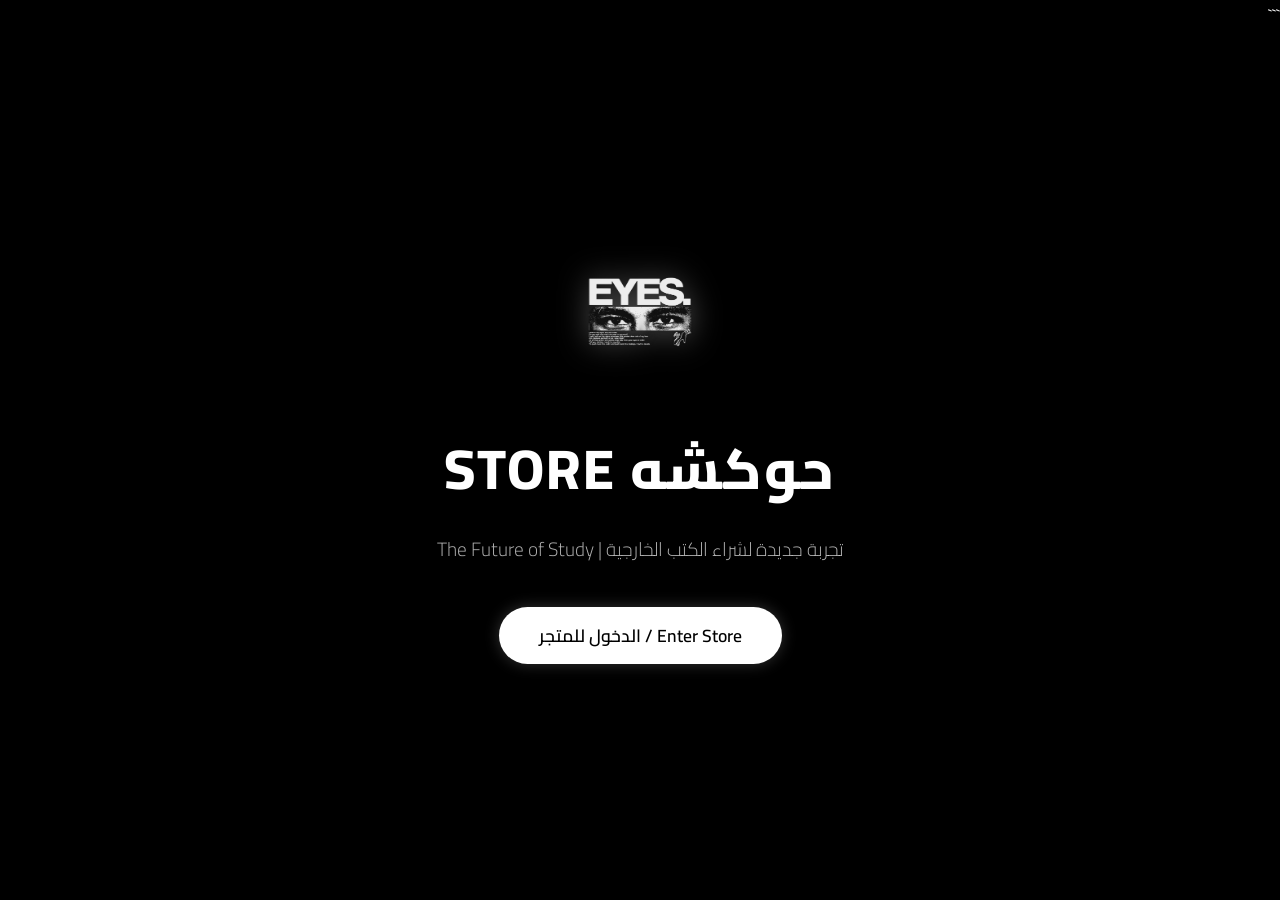
==== commit 440ed26a: "Update index.html" ====
--- a/index.html
+++ b/index.html
@@ -537,7 +537,7 @@
     <!-- 🔧 CUSTOMIZATION PLACEHOLDERS: VIDEO & OVERLAY -->
     <!-- Replace 'YOUR_VIDEO_URL.mp4' with your actual background video link -->
     <video class="video-background" autoplay loop muted playsinline>
-        <source src="https://assets.mixkit.co/videos/preview/mixkit-abstract-dark-background-with-moving-particles-91004-large.mp4" type="video/mp4">
+        <source src="https://assets.mixkit.co/videos/preview/mixkit-abstract-dark-background-with-moving-particles-91004-large.mp4" type="Pin by Yare Mendez on insp _ Trippy visuals_ Dark nature aesthetic_ Film texture(MP4).mp4">
     </video>
     <div class="overlay"></div>
 
@@ -546,7 +546,7 @@
         <div class="intro-content">
             <!-- 🔧 CUSTOMIZATION PLACEHOLDERS: LOGO URL -->
             <!-- Replace src with your Logo URL -->
-            <img src="https://cdn-icons-png.flaticon.com/512/3143/3143460.png" alt="حوكشه STORE Logo" class="intro-logo">
+            <img src="Picsart_26-04-17_15-18-45-258.png" alt="حوكشه STORE Logo" class="intro-logo">
             
             <h1 class="intro-title">حوكشه STORE</h1>
             <p class="intro-tagline">تجربة جديدة لشراء الكتب الخارجية | The Future of Study</p>
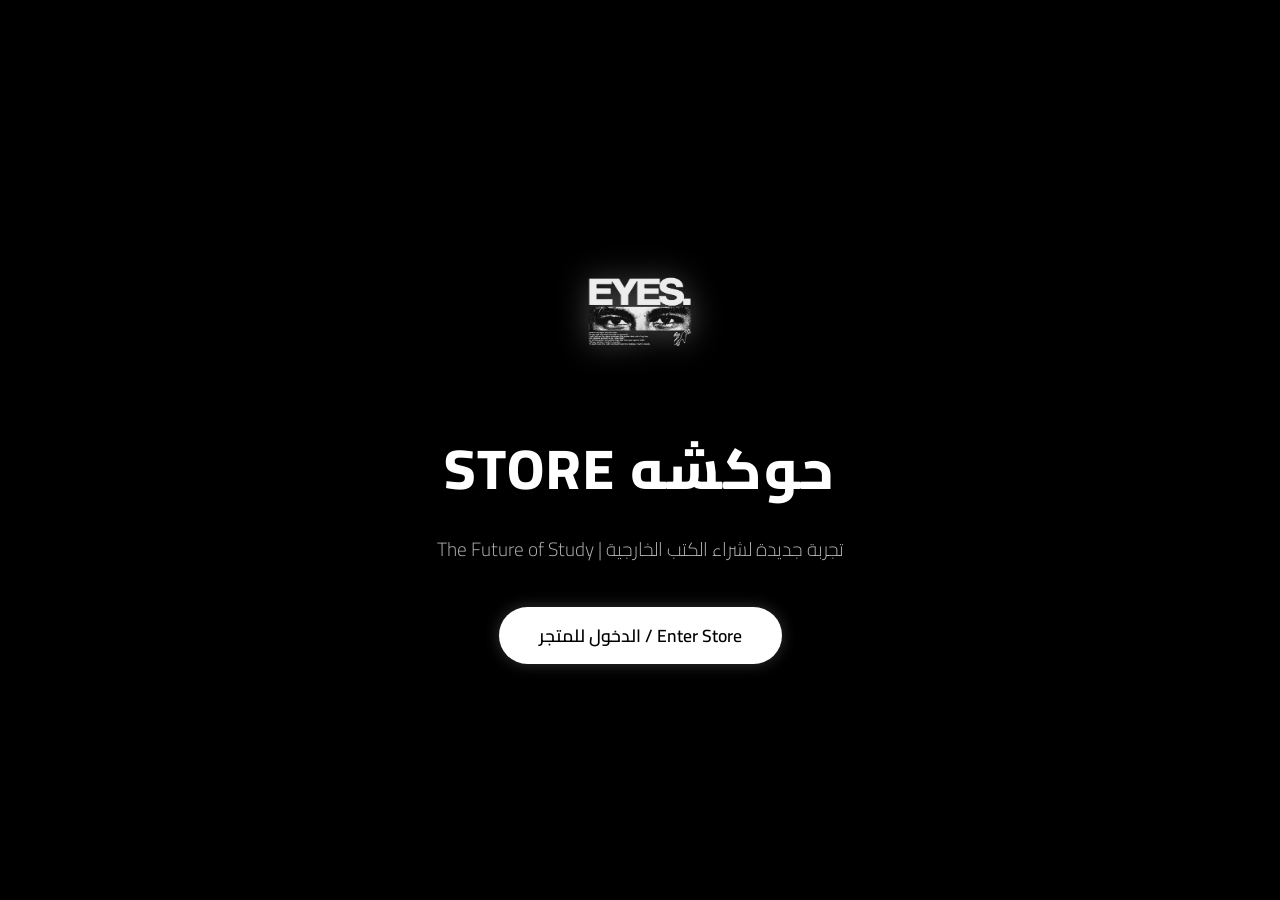
==== commit 82003d30: "Update index.html" ====
--- a/index.html
+++ b/index.html
@@ -490,7 +490,7 @@
         }
 
         .btn-order {
-            background: #25D366; /* WhatsApp Green for context, though theme is b/w, kept green to signal WhatsApp */
+            background: #25D366; 
             color: #fff;
             border: none;
             padding: 15px;
@@ -534,20 +534,18 @@
 </head>
 <body>
 
-    <!-- 🔧 CUSTOMIZATION PLACEHOLDERS: VIDEO & OVERLAY -->
-    <!-- Replace 'YOUR_VIDEO_URL.mp4' with your actual background video link -->
+    <!-- 🛑 ضع رابط فيديو الخلفية الخاص بك في السطر التالي بدلاً من الرابط الموجود 🛑 -->
     <video class="video-background" autoplay loop muted playsinline>
-        <source src="https://assets.mixkit.co/videos/preview/mixkit-abstract-dark-background-with-moving-particles-91004-large.mp4" type="Pin by Yare Mendez on insp _ Trippy visuals_ Dark nature aesthetic_ Film texture(MP4).mp4">
+        <source src="Pin by Yare Mendez on insp _ Trippy visuals_ Dark nature aesthetic_ Film texture(MP4).mp4" type="video/mp4">
     </video>
     <div class="overlay"></div>
 
     <!-- 🧠 INTRO SCREEN -->
     <div id="intro-screen">
         <div class="intro-content">
-            <!-- 🔧 CUSTOMIZATION PLACEHOLDERS: LOGO URL -->
-            <!-- Replace src with your Logo URL -->
+            <!-- 🛑 ضع رابط اللوجو الخاص بك في السطر التالي بدلاً من الرابط الموجود (في شاشة البداية) 🛑 -->
             <img src="Picsart_26-04-17_15-18-45-258.png" alt="حوكشه STORE Logo" class="intro-logo">
-            
+
             <h1 class="intro-title">حوكشه STORE</h1>
             <p class="intro-tagline">تجربة جديدة لشراء الكتب الخارجية | The Future of Study</p>
             <button class="btn-enter" onclick="enterStore()">Enter Store / الدخول للمتجر</button>
@@ -557,11 +555,11 @@
     <!-- 🧩 HEADER -->
     <header id="main-header">
         <div class="header-logo-container" onclick="goHome()">
-            <!-- Mini Logo -->
-            <img src="https://cdn-icons-png.flaticon.com/512/3143/3143460.png" alt="Logo" class="header-logo">
+            <!-- 🛑 ضع رابط اللوجو الخاص بك مرة أخرى في السطر التالي (الخاص بالهيدر المصغر) 🛑 -->
+            <img src="Picsart_26-04-17_15-18-45-258.png" alt="Logo" class="header-logo">
             <span class="header-title">حوكشه STORE</span>
         </div>
-        
+
         <div class="cart-icon-wrapper" onclick="toggleCart()">
             <svg class="cart-icon" viewBox="0 0 24 24">
                 <path d="M7 18c-1.1 0-1.99.9-1.99 2S5.9 22 7 22s2-.9 2-2-.9-2-2-2zM1 2v2h2l3.6 7.59-1.35 2.45c-.16.28-.25.61-.25.96 0 1.1.9 2 2 2h12v-2H7.42c-.14 0-.25-.11-.25-.25l.03-.12.9-1.63h7.45c.75 0 1.41-.41 1.75-1.03l3.58-6.49c.08-.14.12-.31.12-.48 0-.55-.45-1-1-1H5.21l-.94-2H1zm16 16c-1.1 0-1.99.9-1.99 2s.89 2 1.99 2 2-.9 2-2-.9-2-2-2z"/>
@@ -590,13 +588,13 @@
                 <h2 class="details-title" id="detail-title">Product Name</h2>
                 <div class="details-price" id="detail-price">0 EGP</div>
                 <p class="details-desc" id="detail-desc">Premium description goes here...</p>
-                
+
                 <div class="qty-selector">
                     <button class="qty-btn" onclick="updateDetailQty(1)">+</button>
                     <input type="text" class="qty-input" id="detail-qty" value="1" readonly>
                     <button class="qty-btn" onclick="updateDetailQty(-1)">-</button>
                 </div>
-                
+
                 <button class="btn-add-cart" onclick="addToCartFromDetail()">أضف إلى السلة | Add to Cart</button>
             </div>
         </div>
@@ -608,11 +606,11 @@
             <h2>سلة المشتريات | Cart</h2>
             <button class="close-cart" onclick="toggleCart()">&times;</button>
         </div>
-        
+
         <div class="cart-items" id="cart-items-container">
             <!-- Cart items injected here -->
         </div>
-        
+
         <div class="cart-total">
             <span>الإجمالي | Total:</span>
             <span id="cart-total-price">0 EGP</span>
@@ -623,7 +621,7 @@
             <input type="text" id="order-name" class="form-input" placeholder="الاسم بالكامل | Full Name" required>
             <input type="tel" id="order-phone" class="form-input" placeholder="رقم الموبايل | Phone Number" required>
             <input type="text" id="order-address" class="form-input" placeholder="العنوان بالتفصيل | Detailed Address" required>
-            
+
             <div class="payment-info">
                 <strong>الدفع (Vodafone Cash):</strong><br>
                 سيتم التواصل معك عبر الواتساب لتأكيد الطلب وإرسال رقم فودافون كاش لتحويل المبلغ.<br>
@@ -640,8 +638,7 @@
         // Replace with your WhatsApp number (include country code without + or 00, e.g., 201012345678 for Egypt)
         const WHATSAPP_NUMBER = "201023708424"; 
 
-        // Product Data (Exactly 6 external study books)
-        // Replace images with high-quality transparent PNGs of the books if possible
+        // Product Data
         const products = [
             { id: 1, name: "كتاب الفيزياء المتقدمة - 3 ثانوي", price: 350, img: "https://cdn-icons-png.flaticon.com/512/2232/2232688.png", desc: "أقوى كتاب خارجي في الفيزياء للثانوية العامة. يحتوي على أسئلة بنظام التابلت الحديث وشرح مبسط وملخصات حصرية. نسخة فاخرة." },
             { id: 2, name: "المعاصر - رياضيات لغات", price: 420, img: "https://cdn-icons-png.flaticon.com/512/2232/2232688.png", desc: "El Moasser Mathematics for 3rd Secondary. Comprehensive guide with high-order thinking skills (HOTS) questions." },
@@ -660,16 +657,16 @@
             setTimeout(() => {
                 document.getElementById('intro-screen').style.visibility = 'hidden';
                 document.getElementById('intro-screen').style.display = 'none';
-                
+
                 document.getElementById('main-header').style.opacity = '1';
                 document.getElementById('main-header').style.visibility = 'visible';
                 document.getElementById('main-header').style.transform = 'translateY(0)';
-                
+
                 document.getElementById('home-view').style.display = 'block';
                 setTimeout(() => {
                     document.getElementById('home-view').style.opacity = '1';
                 }, 50);
-                
+
                 renderProducts();
                 history.pushState({ page: 'home' }, 'Home', '#home');
             }, 1000);
@@ -679,7 +676,7 @@
         function renderProducts() {
             const grid = document.getElementById('product-grid');
             grid.innerHTML = '';
-            
+
             products.forEach((prod, index) => {
                 const card = document.createElement('div');
                 card.className = 'product-card glass';
@@ -763,7 +760,7 @@
                 cart.push({ ...product, qty });
             }
             updateCartUI();
-            
+
             // Visual feedback on cart icon
             const cartIcon = document.querySelector('.cart-icon');
             cartIcon.style.transform = 'scale(1.3)';
@@ -771,7 +768,7 @@
             setTimeout(() => {
                 cartIcon.style.transform = 'scale(1)';
             }, 300);
-            
+
             toggleCart(); // Open cart to show user
         }
 
@@ -784,7 +781,7 @@
             const container = document.getElementById('cart-items-container');
             const countEl = document.getElementById('cart-count');
             const totalEl = document.getElementById('cart-total-price');
-            
+
             container.innerHTML = '';
             let total = 0;
             let count = 0;
@@ -831,40 +828,7 @@
             orderText += `*الموبايل:* ${phone}\n`;
             orderText += `*العنوان:* ${address}\n\n`;
             orderText += `*المنتجات:*\n`;
-            
+
             let total = 0;
             cart.forEach(item => {
-                orderText += `- ${item.name} (الكمية: ${item.qty}) = ${item.price * item.qty} EGP\n`;
-                total += item.price * item.qty;
-            });
-
-            orderText += `\n*الإجمالي:* ${total} EGP\n\n`;
-            orderText += `طريقة الدفع: فودافون كاش.\nأنتظر تأكيد الطلب ورقم التحويل. شكراً!`;
-
-            const waLink = `https://wa.me/${WHATSAPP_NUMBER}?text=${encodeURIComponent(orderText)}`;
-            window.open(waLink, '_blank');
-        }
-
-        // Scroll & Sticky Header Logic
-        window.addEventListener('scroll', () => {
-            const header = document.getElementById('main-header');
-            if (window.scrollY > 50) {
-                header.classList.add('scrolled');
-            } else {
-                header.classList.remove('scrolled');
-            }
-        });
-
-        // History API (Back Button Support)
-        window.addEventListener('popstate', (event) => {
-            if (event.state && event.state.page === 'product') {
-                openProduct(event.state.id);
-            } else {
-                goHome();
-            }
-        });
-
-    </script>
-</body>
-</html>
-```
+                orderText += `- ${
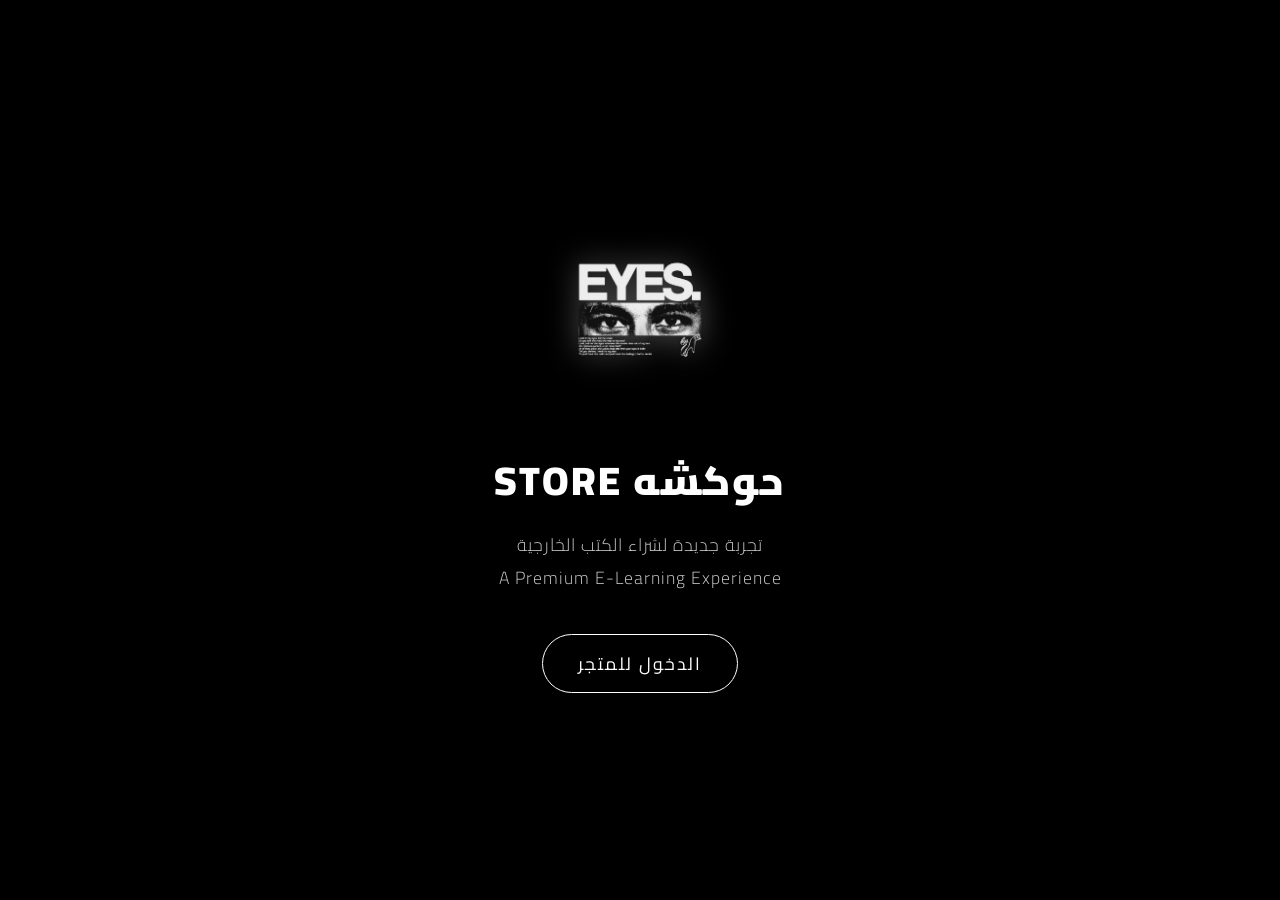
==== commit f7a6fa8f: "Update index.html" ====
--- a/index.html
+++ b/index.html
@@ -4,19 +4,19 @@
     <meta charset="UTF-8">
     <meta name="viewport" content="width=device-width, initial-scale=1.0">
     <title>حوكشه STORE | Premium Study Books</title>
-    <!-- Modern Arabic & English Font -->
-    <link href="https://fonts.googleapis.com/css2?family=Cairo:wght@300;400;600;800&display=swap" rel="stylesheet">
+    <link href="https://fonts.googleapis.com/css2?family=Cairo:wght@300;400;700;900&display=swap" rel="stylesheet">
+    
     <style>
         /* ========================
-           🎨 DESIGN & VISUAL STYLE
+           CSS VARIABLES & RESET
            ======================== */
         :root {
-            --bg-color: #000000;
-            --text-color: #ffffff;
-            --glass-bg: rgba(255, 255, 255, 0.03);
-            --glass-border: rgba(255, 255, 255, 0.08);
-            --glow-shadow: 0 0 20px rgba(255, 255, 255, 0.1);
-            --transition-smooth: all 0.5s cubic-bezier(0.25, 1, 0.5, 1);
+            --black: #000000;
+            --white: #ffffff;
+            --glass-bg: rgba(255, 255, 255, 0.05);
+            --glass-border: rgba(255, 255, 255, 0.1);
+            --glow: 0 0 20px rgba(255, 255, 255, 0.15);
+            --transition: all 0.4s cubic-bezier(0.25, 0.8, 0.25, 1);
         }
 
         * {
@@ -24,221 +24,223 @@
             padding: 0;
             box-sizing: border-box;
             font-family: 'Cairo', sans-serif;
+            -webkit-tap-highlight-color: transparent;
         }
 
         body {
-            background-color: var(--bg-color);
-            color: var(--text-color);
+            background-color: var(--black);
+            color: var(--white);
             overflow-x: hidden;
-            scroll-behavior: smooth;
-        }
-
-        /* 🎬 BACKGROUND & ATMOSPHERE */
-        .video-background {
+            min-height: 100vh;
+        }
+
+        /* ========================
+           BACKGROUND VIDEO & OVERLAY
+           ======================== */
+        .video-container {
             position: fixed;
             top: 0;
             left: 0;
-            width: 100vw;
-            height: 100vh;
+            width: 100%;
+            height: 100%;
+            z-index: -2;
+            overflow: hidden;
+        }
+
+        #bg-video {
+            width: 100%;
+            height: 100%;
             object-fit: cover;
-            z-index: -2;
+            opacity: 1; /* لزيادة إضاءة الخلفية كما طلبت */
         }
 
         .overlay {
             position: fixed;
             top: 0;
             left: 0;
-            width: 100vw;
-            height: 100vh;
-            background: rgba(0, 0, 0, 0.5); /* Adjusted to ensure video is visible but readable */
+            width: 100%;
+            height: 100%;
+            background: radial-gradient(circle, rgba(0,0,0,0.4) 0%, rgba(0,0,0,0.85) 100%);
             z-index: -1;
             pointer-events: none;
         }
 
-        /* Glassmorphism Utility */
-        .glass {
-            background: var(--glass-bg);
-            backdrop-filter: blur(12px);
-            -webkit-backdrop-filter: blur(12px);
-            border: 1px solid var(--glass-border);
-            border-radius: 16px;
-        }
-
-        /* 🧠 INTRO / FIRST IMPRESSION */
+        /* ========================
+           INTRO SCREEN
+           ======================== */
         #intro-screen {
             position: fixed;
             top: 0;
             left: 0;
-            width: 100vw;
+            width: 100%;
             height: 100vh;
+            background-color: var(--black);
             display: flex;
             flex-direction: column;
             justify-content: center;
             align-items: center;
-            z-index: 100;
-            transition: opacity 1s ease, visibility 1s;
-        }
-
-        .intro-content {
+            z-index: 1000;
+            transition: opacity 1s ease-in-out, visibility 1s ease-in-out;
+        }
+
+        .intro-logo {
+            width: 180px;
+            height: auto;
+            animation: rotate3D 8s linear infinite, float 4s ease-in-out infinite;
+            filter: drop-shadow(0 0 15px rgba(255,255,255,0.3));
+        }
+
+        .intro-text {
+            margin-top: 30px;
             text-align: center;
-            animation: fadeIn 2s ease forwards;
-        }
-
-        /* 3D Rotating Logo */
-        .intro-logo {
-            width: 150px;
-            height: 150px;
-            margin-bottom: 20px;
-            animation: rotate3d 10s linear infinite;
-            filter: drop-shadow(0 0 15px rgba(255,255,255,0.3));
         }
 
         .intro-title {
-            font-size: 3.5rem;
-            font-weight: 800;
+            font-size: 2.5rem;
+            font-weight: 900;
             letter-spacing: 2px;
             margin-bottom: 10px;
         }
 
-        .intro-tagline {
-            font-size: 1.2rem;
+        .intro-subtitle {
+            font-size: 1.1rem;
             font-weight: 300;
-            color: rgba(255, 255, 255, 0.7);
-            margin-bottom: 40px;
-        }
-
-        .btn-enter {
-            padding: 12px 40px;
+            opacity: 0.8;
+            letter-spacing: 1px;
+        }
+
+        .enter-btn {
+            margin-top: 40px;
+            padding: 12px 35px;
+            background: transparent;
+            color: var(--white);
+            border: 1px solid var(--white);
+            border-radius: 30px;
             font-size: 1.1rem;
-            color: #000;
-            background: #fff;
-            border: none;
-            border-radius: 30px;
             cursor: pointer;
-            font-weight: 600;
-            transition: var(--transition-smooth);
-            box-shadow: 0 0 15px rgba(255,255,255,0.2);
-        }
-
-        .btn-enter:hover {
-            transform: scale(1.05);
-            box-shadow: 0 0 25px rgba(255,255,255,0.5);
-        }
-
-        /* 🧩 HEADER & NAVIGATION */
+            transition: var(--transition);
+            text-transform: uppercase;
+            letter-spacing: 2px;
+        }
+
+        .enter-btn:hover {
+            background: var(--white);
+            color: var(--black);
+            box-shadow: var(--glow);
+        }
+
+        /* ========================
+           HEADER & NAVIGATION
+           ======================== */
         header {
             position: fixed;
             top: 0;
-            left: 0;
             width: 100%;
             padding: 20px 5%;
             display: flex;
             justify-content: space-between;
             align-items: center;
-            z-index: 50;
-            transition: var(--transition-smooth);
-            opacity: 0;
-            visibility: hidden;
-            transform: translateY(-20px);
+            z-index: 100;
+            transition: var(--transition);
         }
 
         header.scrolled {
             padding: 10px 5%;
-            background: rgba(0, 0, 0, 0.7);
-            backdrop-filter: blur(10px);
+            background: var(--glass-bg);
+            backdrop-filter: blur(15px);
             border-bottom: 1px solid var(--glass-border);
         }
 
-        .header-logo-container {
-            display: flex;
-            align-items: center;
-            gap: 10px;
+        .header-logo {
+            width: 100px;
+            transition: var(--transition);
             cursor: pointer;
         }
 
-        .header-logo {
-            width: 40px;
-            height: 40px;
-            transition: var(--transition-smooth);
-        }
-
-        .header-title {
-            font-size: 1.2rem;
-            font-weight: 800;
-            letter-spacing: 1px;
-        }
-
-        .cart-icon-wrapper {
+        header.scrolled .header-logo {
+            width: 70px;
+        }
+
+        .cart-icon {
             position: relative;
             cursor: pointer;
-        }
-
-        .cart-icon {
-            width: 28px;
-            height: 28px;
-            fill: #fff;
-            transition: var(--transition-smooth);
+            font-size: 1.5rem;
+            display: flex;
+            align-items: center;
         }
 
         .cart-count {
             position: absolute;
-            top: -5px;
+            top: -8px;
             right: -10px;
-            background: #fff;
-            color: #000;
+            background: var(--white);
+            color: var(--black);
             font-size: 0.7rem;
             font-weight: bold;
-            width: 18px;
-            height: 18px;
+            width: 20px;
+            height: 20px;
             display: flex;
             justify-content: center;
             align-items: center;
             border-radius: 50%;
         }
 
-        /* MAIN CONTENT AREA */
-        main {
+        /* ========================
+           MAIN APP CONTAINER
+           ======================== */
+        #app-content {
+            opacity: 0;
+            visibility: hidden;
+            transition: opacity 1s ease-in-out;
             padding-top: 100px;
             min-height: 100vh;
-            display: none;
-            opacity: 0;
-            transition: opacity 1s ease;
-        }
-
+        }
+
+        #app-content.active {
+            opacity: 1;
+            visibility: visible;
+        }
+
+        /* ========================
+           PRODUCT GRID (HOME)
+           ======================== */
         .container {
             width: 90%;
             max-width: 1200px;
             margin: 0 auto;
-        }
-
-        /* 📚 HOMEPAGE (PRODUCT GRID) */
+            padding: 40px 0;
+        }
+
         .section-title {
+            font-size: 2rem;
+            font-weight: 300;
+            margin-bottom: 40px;
             text-align: center;
-            font-size: 2.5rem;
-            margin-bottom: 50px;
-            font-weight: 800;
-            text-shadow: 0 0 10px rgba(255,255,255,0.2);
+            letter-spacing: 2px;
         }
 
         .product-grid {
             display: grid;
             grid-template-columns: repeat(auto-fit, minmax(280px, 1fr));
             gap: 30px;
-            padding-bottom: 50px;
         }
 
         .product-card {
+            background: var(--glass-bg);
+            border: 1px solid var(--glass-border);
+            border-radius: 15px;
             padding: 20px;
             text-align: center;
             cursor: pointer;
-            transition: var(--transition-smooth);
-            transform-style: preserve-3d;
-            animation: floatIdle 6s ease-in-out infinite;
+            backdrop-filter: blur(10px);
+            transition: var(--transition);
+            animation: float 6s ease-in-out infinite;
+            animation-delay: calc(var(--delay) * 0.2s);
         }
 
         .product-card:hover {
-            transform: scale(1.05) translateY(-10px);
-            box-shadow: var(--glow-shadow);
+            transform: translateY(-10px) scale(1.02);
+            box-shadow: 0 15px 35px rgba(255, 255, 255, 0.1);
             border-color: rgba(255,255,255,0.3);
         }
 
@@ -247,146 +249,172 @@
             height: 250px;
             object-fit: contain;
             margin-bottom: 20px;
-            transition: var(--transition-smooth);
+            transition: var(--transition);
             filter: drop-shadow(0 10px 10px rgba(0,0,0,0.5));
         }
 
         .product-card:hover .product-img {
-            transform: scale(1.1) translateZ(20px);
-        }
-
-        .product-name {
+            transform: scale(1.08);
+            filter: drop-shadow(0 0 15px rgba(255,255,255,0.2));
+        }
+
+        .product-title {
             font-size: 1.2rem;
-            font-weight: 600;
+            font-weight: 700;
             margin-bottom: 10px;
         }
 
         .product-price {
             font-size: 1.1rem;
-            color: rgba(255, 255, 255, 0.7);
-        }
-
-        /* 📖 PRODUCT DETAILS PAGE */
+            font-weight: 300;
+            color: #ccc;
+        }
+
+        /* ========================
+           PRODUCT DETAILS PAGE (SPA)
+           ======================== */
         #product-view {
             display: none;
-            padding-top: 120px;
-            min-height: 100vh;
-            opacity: 0;
-            transition: opacity 0.5s ease;
-        }
-
-        .details-container {
+            min-height: 80vh;
+            align-items: center;
+        }
+
+        .product-details-container {
             display: flex;
             flex-wrap: wrap;
             gap: 50px;
             align-items: center;
-        }
-
-        .details-left, .details-right {
+            background: var(--glass-bg);
+            backdrop-filter: blur(20px);
+            border: 1px solid var(--glass-border);
+            border-radius: 20px;
+            padding: 50px;
+        }
+
+        .details-left {
             flex: 1;
             min-width: 300px;
+            text-align: center;
         }
 
         .details-img {
             width: 100%;
             max-width: 400px;
-            margin: 0 auto;
-            display: block;
-            animation: floatIdle 4s ease-in-out infinite;
-            filter: drop-shadow(0 0 30px rgba(255,255,255,0.2));
+            animation: float 4s ease-in-out infinite;
+            filter: drop-shadow(0 0 20px rgba(255,255,255,0.2));
+        }
+
+        .details-right {
+            flex: 1;
+            min-width: 300px;
         }
 
         .details-title {
-            font-size: 3rem;
+            font-size: 2.5rem;
             margin-bottom: 15px;
+        }
+
+        .details-desc {
+            font-size: 1.1rem;
+            font-weight: 300;
+            color: #ccc;
+            margin-bottom: 30px;
+            line-height: 1.6;
         }
 
         .details-price {
             font-size: 1.8rem;
-            color: rgba(255,255,255,0.8);
-            margin-bottom: 20px;
-        }
-
-        .details-desc {
-            font-size: 1.1rem;
-            line-height: 1.8;
-            color: rgba(255,255,255,0.6);
+            font-weight: 700;
             margin-bottom: 30px;
         }
 
-        .qty-selector {
-            display: flex;
+        .controls {
+            display: flex;
+            gap: 20px;
             align-items: center;
-            gap: 15px;
-            margin-bottom: 30px;
-        }
-
-        .qty-btn {
+        }
+
+        .qty-input {
+            width: 60px;
+            padding: 10px;
             background: transparent;
-            color: #fff;
-            border: 1px solid var(--glass-border);
-            width: 40px;
-            height: 40px;
-            border-radius: 50%;
+            border: 1px solid var(--white);
+            color: var(--white);
+            text-align: center;
             font-size: 1.2rem;
-            cursor: pointer;
-            transition: var(--transition-smooth);
-        }
-
-        .qty-btn:hover {
-            background: #fff;
-            color: #000;
-        }
-
-        .qty-input {
-            width: 50px;
-            text-align: center;
-            background: transparent;
-            border: none;
-            color: #fff;
-            font-size: 1.2rem;
-        }
-
-        .btn-add-cart {
-            padding: 15px 40px;
-            font-size: 1.1rem;
-            color: #000;
-            background: #fff;
+            border-radius: 8px;
+        }
+
+        .btn-add {
+            flex: 1;
+            padding: 15px;
+            background: var(--white);
+            color: var(--black);
             border: none;
             border-radius: 8px;
+            font-size: 1.2rem;
+            font-weight: 700;
             cursor: pointer;
-            font-weight: 600;
-            width: 100%;
-            max-width: 300px;
-            transition: var(--transition-smooth);
-        }
-
-        .btn-add-cart:hover {
+            transition: var(--transition);
+        }
+
+        .btn-add:hover {
             box-shadow: 0 0 20px rgba(255,255,255,0.4);
-            transform: translateY(-3px);
-        }
-
-        /* 🛒 CART SYSTEM & MODAL */
-        #cart-modal {
+            transform: translateY(-2px);
+        }
+
+        .back-btn {
+            display: inline-block;
+            margin-bottom: 20px;
+            color: #ccc;
+            cursor: pointer;
+            font-size: 1.1rem;
+            transition: var(--transition);
+        }
+        
+        .back-btn:hover {
+            color: var(--white);
+        }
+
+        /* ========================
+           CART & CHECKOUT MODAL
+           ======================== */
+        .modal {
             position: fixed;
             top: 0;
-            right: -100%;
+            left: 0;
+            width: 100%;
+            height: 100%;
+            background: rgba(0, 0, 0, 0.8);
+            backdrop-filter: blur(10px);
+            z-index: 200;
+            display: flex;
+            justify-content: flex-end;
+            opacity: 0;
+            visibility: hidden;
+            transition: var(--transition);
+        }
+
+        .modal.active {
+            opacity: 1;
+            visibility: visible;
+        }
+
+        .cart-panel {
             width: 100%;
             max-width: 450px;
-            height: 100vh;
-            background: rgba(10, 10, 10, 0.95);
-            backdrop-filter: blur(20px);
-            border-left: 1px solid var(--glass-border);
-            z-index: 200;
+            height: 100%;
+            background: rgba(15, 15, 15, 0.95);
+            border-right: 1px solid var(--glass-border);
             padding: 30px;
-            transition: right 0.5s cubic-bezier(0.25, 1, 0.5, 1);
+            transform: translateX(100%);
+            transition: transform 0.5s cubic-bezier(0.25, 0.8, 0.25, 1);
             display: flex;
             flex-direction: column;
-            overflow-y: auto;
-        }
-
-        #cart-modal.open {
-            right: 0;
+        }
+
+        .modal.active .cart-panel {
+            transform: translateX(0);
         }
 
         .cart-header {
@@ -394,441 +422,435 @@
             justify-content: space-between;
             align-items: center;
             margin-bottom: 30px;
+            border-bottom: 1px solid var(--glass-border);
             padding-bottom: 15px;
-            border-bottom: 1px solid var(--glass-border);
         }
 
         .close-cart {
-            background: none;
-            border: none;
-            color: #fff;
-            font-size: 2rem;
             cursor: pointer;
+            font-size: 1.5rem;
         }
 
         .cart-items {
-            flex-grow: 1;
+            flex: 1;
             overflow-y: auto;
+        }
+
+        .cart-item {
+            display: flex;
+            justify-content: space-between;
+            align-items: center;
             margin-bottom: 20px;
-        }
-
-        .cart-item {
-            display: flex;
-            align-items: center;
-            gap: 15px;
-            margin-bottom: 20px;
+            background: var(--glass-bg);
             padding: 10px;
-        }
-
-        .cart-item-img {
-            width: 60px;
-            height: 60px;
-            object-fit: contain;
-            background: var(--glass-bg);
-            border-radius: 8px;
-            padding: 5px;
-        }
-
-        .cart-item-info {
-            flex-grow: 1;
-        }
-
-        .cart-item-title {
-            font-size: 1rem;
-            margin-bottom: 5px;
-        }
-
-        .cart-item-price {
-            font-size: 0.9rem;
-            color: rgba(255,255,255,0.6);
-        }
-
-        .cart-remove {
-            color: #ff4d4d;
-            cursor: pointer;
-            font-size: 0.8rem;
+            border-radius: 10px;
         }
 
         .cart-total {
             font-size: 1.5rem;
-            font-weight: bold;
-            display: flex;
-            justify-content: space-between;
-            margin-bottom: 20px;
-        }
-
-        /* 💳 CHECKOUT FORM */
-        .checkout-form {
-            display: flex;
-            flex-direction: column;
-            gap: 15px;
-        }
-
-        .form-input {
-            background: var(--glass-bg);
+            font-weight: 700;
+            margin: 20px 0;
+            border-top: 1px solid var(--glass-border);
+            padding-top: 15px;
+            text-align: left;
+        }
+
+        .checkout-form input {
+            width: 100%;
+            padding: 12px;
+            margin-bottom: 15px;
+            background: rgba(255,255,255,0.05);
             border: 1px solid var(--glass-border);
-            padding: 12px 15px;
+            color: var(--white);
             border-radius: 8px;
-            color: #fff;
-            font-size: 1rem;
             outline: none;
-            transition: border-color 0.3s;
-        }
-
-        .form-input:focus {
-            border-color: rgba(255,255,255,0.5);
+        }
+
+        .checkout-form input:focus {
+            border-color: var(--white);
         }
 
         .payment-info {
-            background: rgba(255, 255, 255, 0.05);
+            font-size: 0.85rem;
+            color: #aaa;
+            margin-bottom: 15px;
+            text-align: center;
+            background: rgba(255,255,255,0.05);
+            padding: 10px;
+            border-radius: 8px;
+        }
+
+        .btn-checkout {
+            width: 100%;
             padding: 15px;
-            border-radius: 8px;
-            font-size: 0.9rem;
-            line-height: 1.5;
-            color: rgba(255,255,255,0.8);
-            border: 1px solid rgba(255,255,255,0.1);
-        }
-
-        .btn-order {
-            background: #25D366; 
-            color: #fff;
+            background: var(--white);
+            color: var(--black);
             border: none;
-            padding: 15px;
             border-radius: 8px;
             font-size: 1.1rem;
             font-weight: bold;
             cursor: pointer;
-            margin-top: 10px;
-            transition: var(--transition-smooth);
-        }
-
-        .btn-order:hover {
-            background: #1ebe5d;
-            box-shadow: 0 0 15px rgba(37, 211, 102, 0.4);
-        }
-
-        /* ✨ ANIMATIONS */
-        @keyframes fadeIn {
-            from { opacity: 0; transform: translateY(20px); }
-            to { opacity: 1; transform: translateY(0); }
-        }
-
-        @keyframes rotate3d {
-            from { transform: perspective(1000px) rotateY(0deg); }
-            to { transform: perspective(1000px) rotateY(360deg); }
-        }
-
-        @keyframes floatIdle {
+            transition: var(--transition);
+        }
+
+        .btn-checkout:hover {
+            background: #ccc;
+        }
+
+        /* ========================
+           ANIMATIONS
+           ======================== */
+        @keyframes rotate3D {
+            0% { transform: perspective(1000px) rotateY(0deg); }
+            100% { transform: perspective(1000px) rotateY(360deg); }
+        }
+
+        @keyframes float {
             0% { transform: translateY(0px); }
-            50% { transform: translateY(-8px); }
+            50% { transform: translateY(-15px); }
             100% { transform: translateY(0px); }
         }
 
-        /* Responsive */
+        /* ========================
+           RESPONSIVE (MOBILE)
+           ======================== */
         @media (max-width: 768px) {
-            .intro-title { font-size: 2.5rem; }
+            .product-details-container {
+                padding: 30px 20px;
+            }
             .details-title { font-size: 2rem; }
-            #cart-modal { max-width: 100%; }
+            .cart-panel { max-width: 100%; border-right: none; }
         }
     </style>
 </head>
 <body>
 
-    <!-- 🛑 ضع رابط فيديو الخلفية الخاص بك في السطر التالي بدلاً من الرابط الموجود 🛑 -->
-    <video class="video-background" autoplay loop muted playsinline>
-        <source src="Pin by Yare Mendez on insp _ Trippy visuals_ Dark nature aesthetic_ Film texture(MP4).mp4" type="video/mp4">
-    </video>
-    <div class="overlay"></div>
-
-    <!-- 🧠 INTRO SCREEN -->
+    <div class="video-container">
+        <div class="overlay"></div>
+        <video id="bg-video" autoplay loop muted playsinline>
+            <source src="Pin by Yare Mendez on insp _ Trippy visuals_ Dark nature aesthetic_ Film texture(MP4).mp4" type="video/mp4">
+        </video>
+    </div>
+
     <div id="intro-screen">
-        <div class="intro-content">
-            <!-- 🛑 ضع رابط اللوجو الخاص بك في السطر التالي بدلاً من الرابط الموجود (في شاشة البداية) 🛑 -->
-            <img src="Picsart_26-04-17_15-18-45-258.png" alt="حوكشه STORE Logo" class="intro-logo">
-
+        <img src="Picsart_26-04-17_15-18-45-258.png" alt="Logo" class="intro-logo" id="intro-logo-img">
+        
+        <div class="intro-text">
             <h1 class="intro-title">حوكشه STORE</h1>
-            <p class="intro-tagline">تجربة جديدة لشراء الكتب الخارجية | The Future of Study</p>
-            <button class="btn-enter" onclick="enterStore()">Enter Store / الدخول للمتجر</button>
+            <p class="intro-subtitle">تجربة جديدة لشراء الكتب الخارجية <br> A Premium E-Learning Experience</p>
+        </div>
+        <button class="enter-btn" onclick="enterStore()">الدخول للمتجر</button>
+    </div>
+
+    <div id="app-content">
+        <header id="main-header">
+            <img src="Picsart_26-04-17_15-18-45-258.png" alt="Logo" class="header-logo" onclick="goHome()">
+            
+            <div class="cart-icon" onclick="toggleCart()">
+                🛒 <span class="cart-count" id="cart-count">0</span>
+            </div>
+        </header>
+
+        <div class="container" id="home-view">
+            <h2 class="section-title">أحدث الإصدارات - New Arrivals</h2>
+            <div class="product-grid" id="product-grid">
+                </div>
+        </div>
+
+        <div class="container" id="product-view">
+            <div class="back-btn" onclick="goHome()">➔ العودة للمتجر</div>
+            <div class="product-details-container" id="product-details-content">
+                </div>
         </div>
     </div>
 
-    <!-- 🧩 HEADER -->
-    <header id="main-header">
-        <div class="header-logo-container" onclick="goHome()">
-            <!-- 🛑 ضع رابط اللوجو الخاص بك مرة أخرى في السطر التالي (الخاص بالهيدر المصغر) 🛑 -->
-            <img src="Picsart_26-04-17_15-18-45-258.png" alt="Logo" class="header-logo">
-            <span class="header-title">حوكشه STORE</span>
-        </div>
-
-        <div class="cart-icon-wrapper" onclick="toggleCart()">
-            <svg class="cart-icon" viewBox="0 0 24 24">
-                <path d="M7 18c-1.1 0-1.99.9-1.99 2S5.9 22 7 22s2-.9 2-2-.9-2-2-2zM1 2v2h2l3.6 7.59-1.35 2.45c-.16.28-.25.61-.25.96 0 1.1.9 2 2 2h12v-2H7.42c-.14 0-.25-.11-.25-.25l.03-.12.9-1.63h7.45c.75 0 1.41-.41 1.75-1.03l3.58-6.49c.08-.14.12-.31.12-.48 0-.55-.45-1-1-1H5.21l-.94-2H1zm16 16c-1.1 0-1.99.9-1.99 2s.89 2 1.99 2 2-.9 2-2-.9-2-2-2z"/>
-            </svg>
-            <div class="cart-count" id="cart-count">0</div>
-        </div>
-    </header>
-
-    <!-- 📚 HOMEPAGE (PRODUCT GRID) -->
-    <main id="home-view">
-        <div class="container">
-            <h2 class="section-title">أحدث الكتب | Latest Books</h2>
-            <div class="product-grid" id="product-grid">
-                <!-- Products dynamically injected via JS -->
+    <div class="modal" id="cart-modal">
+        <div class="cart-panel">
+            <div class="cart-header">
+                <h2>سلة المشتريات</h2>
+                <span class="close-cart" onclick="toggleCart()">✖</span>
+            </div>
+            
+            <div class="cart-items" id="cart-items-container">
+                </div>
+
+            <div class="cart-total">
+                الإجمالي: <span id="cart-total-price">0</span> ج.م
+            </div>
+
+            <div class="checkout-form">
+                <input type="text" id="cust-name" placeholder="الاسم بالكامل (Full Name)" required>
+                <input type="tel" id="cust-phone" placeholder="رقم الهاتف (Phone Number)" required>
+                <input type="text" id="cust-address" placeholder="العنوان بالتفصيل (Full Address)" required>
+                
+                <div class="payment-info">
+                    💳 نظام الدفع: فودافون كاش<br>
+                    (سيتم تحويلك للواتساب لإتمام الطلب وتأكيد التحويل)
+                </div>
+
+                <button class="btn-checkout" onclick="checkout()">تأكيد الطلب عبر واتساب</button>
             </div>
         </div>
-    </main>
-
-    <!-- 📖 PRODUCT DETAILS PAGE -->
-    <section id="product-view">
-        <div class="container details-container">
-            <div class="details-left">
-                <img src="" alt="Product" class="details-img" id="detail-img">
-            </div>
-            <div class="details-right">
-                <h2 class="details-title" id="detail-title">Product Name</h2>
-                <div class="details-price" id="detail-price">0 EGP</div>
-                <p class="details-desc" id="detail-desc">Premium description goes here...</p>
-
-                <div class="qty-selector">
-                    <button class="qty-btn" onclick="updateDetailQty(1)">+</button>
-                    <input type="text" class="qty-input" id="detail-qty" value="1" readonly>
-                    <button class="qty-btn" onclick="updateDetailQty(-1)">-</button>
-                </div>
-
-                <button class="btn-add-cart" onclick="addToCartFromDetail()">أضف إلى السلة | Add to Cart</button>
-            </div>
-        </div>
-    </section>
-
-    <!-- 🛒 CART MODAL -->
-    <div id="cart-modal">
-        <div class="cart-header">
-            <h2>سلة المشتريات | Cart</h2>
-            <button class="close-cart" onclick="toggleCart()">&times;</button>
-        </div>
-
-        <div class="cart-items" id="cart-items-container">
-            <!-- Cart items injected here -->
-        </div>
-
-        <div class="cart-total">
-            <span>الإجمالي | Total:</span>
-            <span id="cart-total-price">0 EGP</span>
-        </div>
-
-        <div class="checkout-form">
-            <h3>بيانات الطلب | Checkout</h3>
-            <input type="text" id="order-name" class="form-input" placeholder="الاسم بالكامل | Full Name" required>
-            <input type="tel" id="order-phone" class="form-input" placeholder="رقم الموبايل | Phone Number" required>
-            <input type="text" id="order-address" class="form-input" placeholder="العنوان بالتفصيل | Detailed Address" required>
-
-            <div class="payment-info">
-                <strong>الدفع (Vodafone Cash):</strong><br>
-                سيتم التواصل معك عبر الواتساب لتأكيد الطلب وإرسال رقم فودافون كاش لتحويل المبلغ.<br>
-                <em>Payment is via Vodafone Cash. We will contact you on WhatsApp with the transfer number.</em>
-            </div>
-
-            <button class="btn-order" onclick="submitOrder()">تأكيد الطلب | Order via WhatsApp</button>
-        </div>
     </div>
 
-    <!-- 🧑‍💻 JAVASCRIPT LOGIC -->
     <script>
-        /* 🔧 CUSTOMIZATION PLACEHOLDERS: WHATSAPP & PRODUCTS */
-        // Replace with your WhatsApp number (include country code without + or 00, e.g., 201012345678 for Egypt)
-        const WHATSAPP_NUMBER = "201023708424"; 
-
-        // Product Data
+        /* ========================
+           إعدادات المتجر الأساسية
+           ======================== */
+        
+        // ⬇️ ضَعْ رقم الواتساب الخاص بك هنا (مع كود الدولة، مثال لمصر: 201012345678) ⬇️
+        const WHATSAPP_NUMBER = "201000000000"; 
+
+        // بيانات المنتجات (الكتب الخارجية)
+        // ⬇️ يمكنك تغيير تفاصيل الكتب والصور من هنا ⬇️
         const products = [
-            { id: 1, name: "كتاب الفيزياء المتقدمة - 3 ثانوي", price: 350, img: "https://cdn-icons-png.flaticon.com/512/2232/2232688.png", desc: "أقوى كتاب خارجي في الفيزياء للثانوية العامة. يحتوي على أسئلة بنظام التابلت الحديث وشرح مبسط وملخصات حصرية. نسخة فاخرة." },
-            { id: 2, name: "المعاصر - رياضيات لغات", price: 420, img: "https://cdn-icons-png.flaticon.com/512/2232/2232688.png", desc: "El Moasser Mathematics for 3rd Secondary. Comprehensive guide with high-order thinking skills (HOTS) questions." },
-            { id: 3, name: "الامتحان - كيمياء", price: 310, img: "https://cdn-icons-png.flaticon.com/512/2232/2232688.png", desc: "كتاب الامتحان في الكيمياء. دليلك الشامل للتفوق، يحتوي على بنك أسئلة ضخم ومطابق لمواصفات الورقة الامتحانية." },
-            { id: 4, name: "Gem - English Sec 3", price: 290, img: "https://cdn-icons-png.flaticon.com/512/2232/2232688.png", desc: "The ultimate English study companion. Includes vocabulary masterclasses, advanced grammar notes, and full practice exams." },
-            { id: 5, name: "التفوق - أحياء", price: 340, img: "https://cdn-icons-png.flaticon.com/512/2232/2232688.png", desc: "كتاب التفوق في الأحياء، يتميز بالرسومات التوضيحية عالية الدقة ثلاثية الأبعاد، وتفسيرات عميقة للفهم والتحليل." },
-            { id: 6, name: "الكيان - لغة عربية", price: 380, img: "https://cdn-icons-png.flaticon.com/512/2232/2232688.png", desc: "المرجع الأول في اللغة العربية. تدريبات نحوية وبلاغية مكثفة، ونصوص متحررة تحاكي امتحانات نهاية العام بنسبة 100%." }
+            {
+                id: 1,
+                name: "كتاب الفيزياء المتقدمة - 3 ثانوي",
+                price: 250,
+                desc: "كتاب شامل يغطي كافة أجزاء المنهج بأسلوب حديث، مدعوم بأسئلة النظام الجديد والتفكير العميق. نسخة فاخرة.",
+                image: "https://cdn-icons-png.flaticon.com/512/2232/2232688.png" // رابط صورة الكتاب
+            },
+            {
+                id: 2,
+                name: "الرياضيات البحتة - Premium Edition",
+                price: 220,
+                desc: "أقوى بنك أسئلة وتدريبات في الرياضيات البحتة، مصمم خصيصاً للطلاب المتميزين الباحثين عن الدرجات النهائية.",
+                image: "https://cdn-icons-png.flaticon.com/512/3389/3389081.png"
+            },
+            {
+                id: 3,
+                name: "الكيمياء العضوية - الملخص الذهبي",
+                price: 190,
+                desc: "شرح مبسط وخرائط ذهنية ذكية للكيمياء العضوية، يجعلك تستوعب التفاعلات المعقدة بكل سهولة وسلاسة.",
+                image: "https://cdn-icons-png.flaticon.com/512/1046/1046269.png"
+            },
+            {
+                id: 4,
+                name: "اللغة العربية - النحو والبلاغة",
+                price: 210,
+                desc: "موسوعة النحو والبلاغة، تطبيق عملي على نصوص متحررة مطابقة لأحدث مواصفات الامتحانات.",
+                image: "https://cdn-icons-png.flaticon.com/512/2232/2232688.png"
+            },
+            {
+                id: 5,
+                name: "English Masterclass - Vocab & Grammar",
+                price: 240,
+                desc: "دليل شامل لاحتراف اللغة الإنجليزية للمرحلة الثانوية، يحتوي على تدريبات مكثفة على القواعد والمفردات.",
+                image: "https://cdn-icons-png.flaticon.com/512/3389/3389081.png"
+            },
+            {
+                id: 6,
+                name: "الأحياء 3D - الجيولوجيا الحديثة",
+                price: 260,
+                desc: "كتاب تفاعلي يحتوي على رسومات عالية الدقة لشرح المناهج العلمية بطريقة سينمائية تقترب من الواقع.",
+                image: "https://cdn-icons-png.flaticon.com/512/1046/1046269.png"
+            }
         ];
 
         let cart = [];
         let currentProduct = null;
 
-        // Intro Logic
+        /* ========================
+           تأثيرات الواجهة (Intro & Scroll)
+           ======================== */
         function enterStore() {
             document.getElementById('intro-screen').style.opacity = '0';
             setTimeout(() => {
                 document.getElementById('intro-screen').style.visibility = 'hidden';
-                document.getElementById('intro-screen').style.display = 'none';
-
-                document.getElementById('main-header').style.opacity = '1';
-                document.getElementById('main-header').style.visibility = 'visible';
-                document.getElementById('main-header').style.transform = 'translateY(0)';
-
-                document.getElementById('home-view').style.display = 'block';
-                setTimeout(() => {
-                    document.getElementById('home-view').style.opacity = '1';
-                }, 50);
-
-                renderProducts();
-                history.pushState({ page: 'home' }, 'Home', '#home');
+                document.getElementById('app-content').classList.add('active');
             }, 1000);
         }
 
-        // Render Homepage Products
+        window.addEventListener('scroll', () => {
+            const header = document.getElementById('main-header');
+            if (window.scrollY > 50) {
+                header.classList.add('scrolled');
+            } else {
+                header.classList.remove('scrolled');
+            }
+        });
+
+        /* ========================
+           عرض المنتجات (Render)
+           ======================== */
         function renderProducts() {
             const grid = document.getElementById('product-grid');
             grid.innerHTML = '';
-
+            
             products.forEach((prod, index) => {
                 const card = document.createElement('div');
-                card.className = 'product-card glass';
-                card.style.animationDelay = `${index * 0.1}s`;
+                card.className = 'product-card';
+                card.style.setProperty('--delay', index);
+                card.onclick = () => openProduct(prod.id);
+                
                 card.innerHTML = `
-                    <img src="${prod.img}" alt="${prod.name}" class="product-img">
-                    <h3 class="product-name">${prod.name}</h3>
-                    <div class="product-price">${prod.price} EGP</div>
+                    <img src="${prod.image}" alt="${prod.name}" class="product-img">
+                    <h3 class="product-title">${prod.name}</h3>
+                    <p class="product-price">${prod.price} EGP</p>
                 `;
-                card.onclick = () => openProduct(prod.id);
                 grid.appendChild(card);
             });
         }
 
-        // Open Product Details (SPA Logic)
+        /* ========================
+           نظام التنقل (SPA & History API)
+           ======================== */
         function openProduct(id) {
             currentProduct = products.find(p => p.id === id);
-            if (!currentProduct) return;
-
-            // Populate details
-            document.getElementById('detail-img').src = currentProduct.img;
-            document.getElementById('detail-title').innerText = currentProduct.name;
-            document.getElementById('detail-price').innerText = `${currentProduct.price} EGP`;
-            document.getElementById('detail-desc').innerText = currentProduct.desc;
-            document.getElementById('detail-qty').value = 1;
-
-            // Transition
-            document.getElementById('home-view').style.opacity = '0';
+            
+            document.getElementById('home-view').style.display = 'none';
+            document.getElementById('product-view').style.display = 'flex';
+            
+            const content = document.getElementById('product-details-content');
+            content.innerHTML = `
+                <div class="details-left">
+                    <img src="${currentProduct.image}" class="details-img" alt="${currentProduct.name}">
+                </div>
+                <div class="details-right">
+                    <h1 class="details-title">${currentProduct.name}</h1>
+                    <p class="details-desc">${currentProduct.desc}</p>
+                    <div class="details-price">${currentProduct.price} EGP</div>
+                    <div class="controls">
+                        <input type="number" id="qty-input" class="qty-input" value="1" min="1">
+                        <button class="btn-add" onclick="addToCart()">إضافة للسلة 🛒</button>
+                    </div>
+                </div>
+            `;
+            
+            // تغيير الرابط بدون ريلود
+            window.history.pushState({page: 'product', id: id}, '', `#product-${id}`);
+            window.scrollTo(0,0);
+        }
+
+        function goHome() {
+            document.getElementById('product-view').style.display = 'none';
+            document.getElementById('home-view').style.display = 'block';
+            window.history.pushState({page: 'home'}, '', window.location.pathname);
+            window.scrollTo(0,0);
+        }
+
+        // التعامل مع زر العودة في الموبايل أو المتصفح
+        window.addEventListener('popstate', (e) => {
+            if (e.state && e.state.page === 'product') {
+                openProduct(e.state.id);
+            } else {
+                goHome();
+            }
+        });
+
+        /* ========================
+           نظام سلة المشتريات (Cart)
+           ======================== */
+        function toggleCart() {
+            const modal = document.getElementById('cart-modal');
+            modal.classList.toggle('active');
+        }
+
+        function addToCart() {
+            const qty = parseInt(document.getElementById('qty-input').value) || 1;
+            
+            const existingItem = cart.find(item => item.id === currentProduct.id);
+            if (existingItem) {
+                existingItem.qty += qty;
+            } else {
+                cart.push({ ...currentProduct, qty: qty });
+            }
+            
+            updateCartUI();
+            
+            // مؤثر بصري خفيف للتأكيد
+            const btn = document.querySelector('.btn-add');
+            btn.innerHTML = "تمت الإضافة ✔";
+            btn.style.background = "#4CAF50";
+            btn.style.color = "#fff";
             setTimeout(() => {
-                document.getElementById('home-view').style.display = 'none';
-                document.getElementById('product-view').style.display = 'block';
-                setTimeout(() => {
-                    document.getElementById('product-view').style.opacity = '1';
-                }, 50);
-            }, 500);
-
-            history.pushState({ page: 'product', id: id }, currentProduct.name, `#product-${id}`);
-            window.scrollTo(0,0);
-        }
-
-        // Go Back Home
-        function goHome() {
-            if(document.getElementById('home-view').style.display === 'block') return;
-
-            document.getElementById('product-view').style.opacity = '0';
-            setTimeout(() => {
-                document.getElementById('product-view').style.display = 'none';
-                document.getElementById('home-view').style.display = 'block';
-                setTimeout(() => {
-                    document.getElementById('home-view').style.opacity = '1';
-                }, 50);
-            }, 500);
-
-            history.pushState({ page: 'home' }, 'Home', '#home');
-            window.scrollTo(0,0);
-        }
-
-        // Detail Quantity Logic
-        function updateDetailQty(change) {
-            const input = document.getElementById('detail-qty');
-            let val = parseInt(input.value) + change;
-            if (val < 1) val = 1;
-            input.value = val;
-        }
-
-        // Cart Logic
-        function toggleCart() {
-            document.getElementById('cart-modal').classList.toggle('open');
-        }
-
-        function addToCartFromDetail() {
-            const qty = parseInt(document.getElementById('detail-qty').value);
-            addToCart(currentProduct, qty);
-        }
-
-        function addToCart(product, qty) {
-            const existing = cart.find(item => item.id === product.id);
-            if (existing) {
-                existing.qty += qty;
-            } else {
-                cart.push({ ...product, qty });
-            }
+                btn.innerHTML = "إضافة للسلة 🛒";
+                btn.style.background = "var(--white)";
+                btn.style.color = "var(--black)";
+            }, 1500);
+        }
+
+        function updateCartUI() {
+            // تحديث العدد
+            const totalItems = cart.reduce((sum, item) => sum + item.qty, 0);
+            document.getElementById('cart-count').innerText = totalItems;
+            
+            // تحديث القائمة
+            const container = document.getElementById('cart-items-container');
+            container.innerHTML = '';
+            
+            let totalPrice = 0;
+            
+            cart.forEach((item, index) => {
+                totalPrice += (item.price * item.qty);
+                container.innerHTML += `
+                    <div class="cart-item">
+                        <div>
+                            <strong>${item.name}</strong>
+                            <br>
+                            <small>${item.price} ج.م x ${item.qty}</small>
+                        </div>
+                        <span style="cursor:pointer; color:#ff4444;" onclick="removeFromCart(${index})">🗑</span>
+                    </div>
+                `;
+            });
+            
+            document.getElementById('cart-total-price').innerText = totalPrice;
+        }
+
+        function removeFromCart(index) {
+            cart.splice(index, 1);
             updateCartUI();
-
-            // Visual feedback on cart icon
-            const cartIcon = document.querySelector('.cart-icon');
-            cartIcon.style.transform = 'scale(1.3)';
-            cartIcon.style.fill = '#fff';
-            setTimeout(() => {
-                cartIcon.style.transform = 'scale(1)';
-            }, 300);
-
-            toggleCart(); // Open cart to show user
-        }
-
-        function removeFromCart(id) {
-            cart = cart.filter(item => item.id !== id);
-            updateCartUI();
-        }
-
-        function updateCartUI() {
-            const container = document.getElementById('cart-items-container');
-            const countEl = document.getElementById('cart-count');
-            const totalEl = document.getElementById('cart-total-price');
-
-            container.innerHTML = '';
-            let total = 0;
-            let count = 0;
-
-            cart.forEach(item => {
-                total += item.price * item.qty;
-                count += item.qty;
-
-                const itemEl = document.createElement('div');
-                itemEl.className = 'cart-item glass';
-                itemEl.innerHTML = `
-                    <img src="${item.img}" class="cart-item-img">
-                    <div class="cart-item-info">
-                        <div class="cart-item-title">${item.name}</div>
-                        <div class="cart-item-price">${item.price} EGP x ${item.qty}</div>
-                    </div>
-                    <div class="cart-remove" onclick="removeFromCart(${item.id})">إزالة | Remove</div>
-                `;
-                container.appendChild(itemEl);
-            });
-
-            countEl.innerText = count;
-            totalEl.innerText = `${total} EGP`;
-        }
-
-        // WhatsApp Checkout
-        function submitOrder() {
+        }
+
+        /* ========================
+           نظام إرسال الطلب (WhatsApp Checkout)
+           ======================== */
+        function checkout() {
             if (cart.length === 0) {
-                alert("السلة فارغة | Cart is empty");
+                alert("السلة فارغة!");
                 return;
             }
 
-            const name = document.getElementById('order-name').value.trim();
-            const phone = document.getElementById('order-phone').value.trim();
-            const address = document.getElementById('order-address').value.trim();
+            const name = document.getElementById('cust-name').value.trim();
+            const phone = document.getElementById('cust-phone').value.trim();
+            const address = document.getElementById('cust-address').value.trim();
 
             if (!name || !phone || !address) {
-                alert("برجاء إكمال بيانات الطلب | Please fill all checkout fields");
+                alert("يرجى ملء جميع البيانات (الاسم، الهاتف، العنوان) لإتمام الطلب.");
                 return;
             }
 
-            let orderText = `*طلب جديد من حوكشه STORE* 🌟\n\n`;
-            orderText += `*العميل:* ${name}\n`;
-            orderText += `*الموبايل:* ${phone}\n`;
-            orderText += `*العنوان:* ${address}\n\n`;
-            orderText += `*المنتجات:*\n`;
-
+            let message = `*طلب جديد من حوكشه STORE* 🛒\n\n`;
+            message += `*البيانات الشخصية:*\n`;
+            message += `👤 الاسم: ${name}\n`;
+            message += `📱 الهاتف: ${phone}\n`;
+            message += `📍 العنوان: ${address}\n\n`;
+            
+            message += `*تفاصيل الطلب:*\n`;
             let total = 0;
             cart.forEach(item => {
-                orderText += `- ${
+                message += `▪️ ${item.name} (الكمية: ${item.qty}) - ${item.price * item.qty} ج.م\n`;
+                total += (item.price * item.qty);
+            });
+            
+            message += `\n💰 *الإجمالي:* ${total} ج.م\n`;
+            message += `💳 *طريقة الدفع:* فودافون كاش\n`;
+            message += `\n(أرجو تأكيد الطلب وإرسال رقم المحفظة للتحويل)`;
+
+            const encodedMessage = encodeURIComponent(message);
+            const whatsappURL = `https://wa.me/${201023708424}?text=${encodedMessage}`;
+            
+            window.open(whatsappURL, '_blank');
+        }
+
+        // تهيئة الموقع عند التحميل
+        window.onload = () => {
+            renderProducts();
+            // تهيئة حالة الـ History للرجوع
+            window.history.replaceState({page: 'home'}, '', window.location.pathname);
+        };
+    </script>
+</body>
+</html>
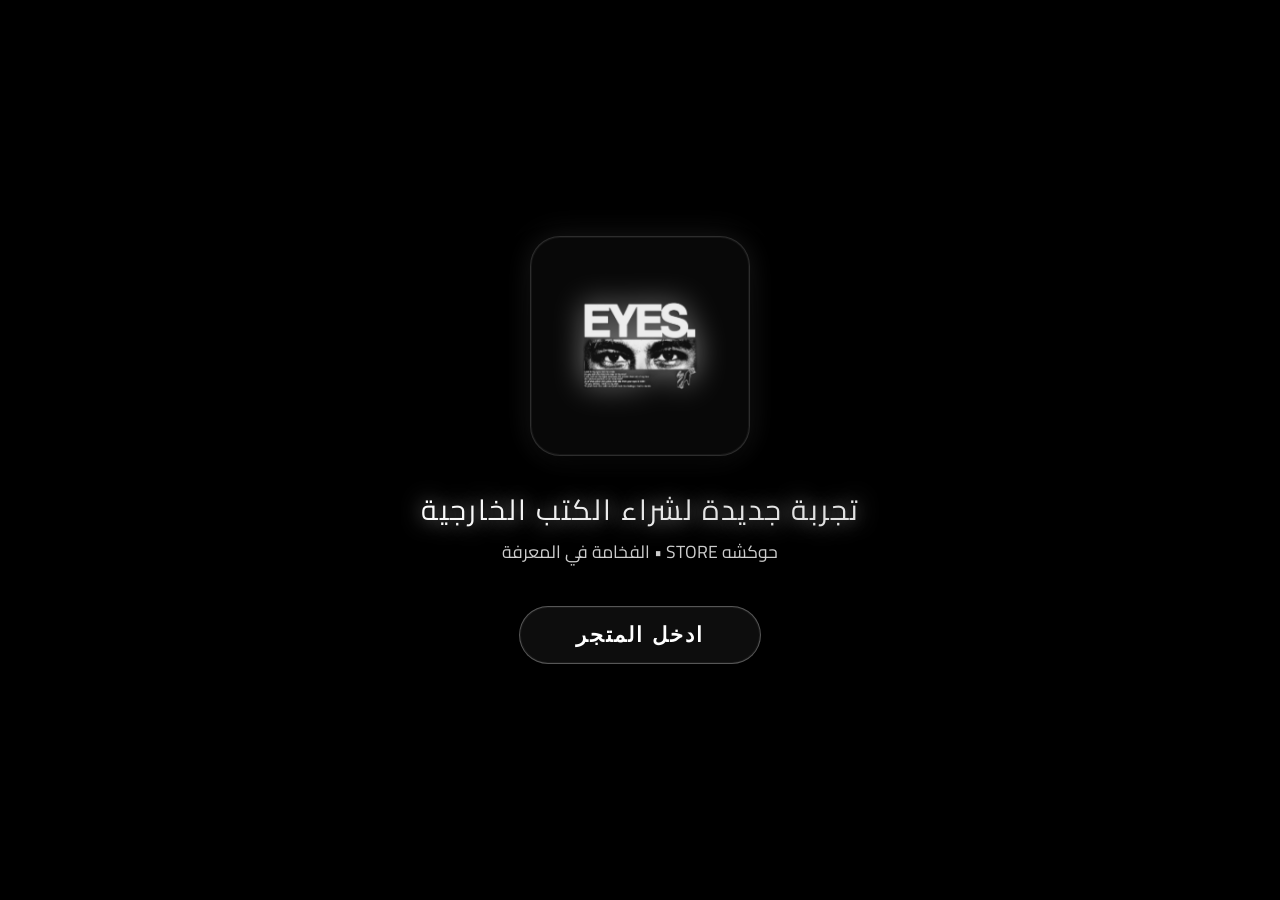
==== commit ac5b7ee8: "Update index.html" ====
--- a/index.html
+++ b/index.html
@@ -1,856 +1,884 @@
 <!DOCTYPE html>
 <html lang="ar" dir="rtl">
 <head>
-    <meta charset="UTF-8">
-    <meta name="viewport" content="width=device-width, initial-scale=1.0">
-    <title>حوكشه STORE | Premium Study Books</title>
-    <link href="https://fonts.googleapis.com/css2?family=Cairo:wght@300;400;700;900&display=swap" rel="stylesheet">
-    
-    <style>
-        /* ========================
-           CSS VARIABLES & RESET
-           ======================== */
-        :root {
-            --black: #000000;
-            --white: #ffffff;
-            --glass-bg: rgba(255, 255, 255, 0.05);
-            --glass-border: rgba(255, 255, 255, 0.1);
-            --glow: 0 0 20px rgba(255, 255, 255, 0.15);
-            --transition: all 0.4s cubic-bezier(0.25, 0.8, 0.25, 1);
-        }
-
-        * {
-            margin: 0;
-            padding: 0;
-            box-sizing: border-box;
-            font-family: 'Cairo', sans-serif;
-            -webkit-tap-highlight-color: transparent;
-        }
-
-        body {
-            background-color: var(--black);
-            color: var(--white);
-            overflow-x: hidden;
-            min-height: 100vh;
-        }
-
-        /* ========================
-           BACKGROUND VIDEO & OVERLAY
-           ======================== */
-        .video-container {
-            position: fixed;
-            top: 0;
-            left: 0;
-            width: 100%;
-            height: 100%;
-            z-index: -2;
-            overflow: hidden;
-        }
-
-        #bg-video {
-            width: 100%;
-            height: 100%;
-            object-fit: cover;
-            opacity: 1; /* لزيادة إضاءة الخلفية كما طلبت */
-        }
-
-        .overlay {
-            position: fixed;
-            top: 0;
-            left: 0;
-            width: 100%;
-            height: 100%;
-            background: radial-gradient(circle, rgba(0,0,0,0.4) 0%, rgba(0,0,0,0.85) 100%);
-            z-index: -1;
-            pointer-events: none;
-        }
-
-        /* ========================
-           INTRO SCREEN
-           ======================== */
-        #intro-screen {
-            position: fixed;
-            top: 0;
-            left: 0;
-            width: 100%;
-            height: 100vh;
-            background-color: var(--black);
-            display: flex;
-            flex-direction: column;
-            justify-content: center;
-            align-items: center;
-            z-index: 1000;
-            transition: opacity 1s ease-in-out, visibility 1s ease-in-out;
-        }
-
-        .intro-logo {
-            width: 180px;
-            height: auto;
-            animation: rotate3D 8s linear infinite, float 4s ease-in-out infinite;
-            filter: drop-shadow(0 0 15px rgba(255,255,255,0.3));
-        }
-
-        .intro-text {
-            margin-top: 30px;
-            text-align: center;
-        }
-
-        .intro-title {
-            font-size: 2.5rem;
-            font-weight: 900;
-            letter-spacing: 2px;
-            margin-bottom: 10px;
-        }
-
-        .intro-subtitle {
-            font-size: 1.1rem;
-            font-weight: 300;
-            opacity: 0.8;
-            letter-spacing: 1px;
-        }
-
-        .enter-btn {
-            margin-top: 40px;
-            padding: 12px 35px;
-            background: transparent;
-            color: var(--white);
-            border: 1px solid var(--white);
-            border-radius: 30px;
-            font-size: 1.1rem;
-            cursor: pointer;
-            transition: var(--transition);
-            text-transform: uppercase;
-            letter-spacing: 2px;
-        }
-
-        .enter-btn:hover {
-            background: var(--white);
-            color: var(--black);
-            box-shadow: var(--glow);
-        }
-
-        /* ========================
-           HEADER & NAVIGATION
-           ======================== */
-        header {
-            position: fixed;
-            top: 0;
-            width: 100%;
-            padding: 20px 5%;
-            display: flex;
-            justify-content: space-between;
-            align-items: center;
-            z-index: 100;
-            transition: var(--transition);
-        }
-
-        header.scrolled {
-            padding: 10px 5%;
-            background: var(--glass-bg);
-            backdrop-filter: blur(15px);
-            border-bottom: 1px solid var(--glass-border);
-        }
-
-        .header-logo {
-            width: 100px;
-            transition: var(--transition);
-            cursor: pointer;
-        }
-
-        header.scrolled .header-logo {
-            width: 70px;
-        }
-
-        .cart-icon {
-            position: relative;
-            cursor: pointer;
-            font-size: 1.5rem;
-            display: flex;
-            align-items: center;
-        }
-
-        .cart-count {
-            position: absolute;
-            top: -8px;
-            right: -10px;
-            background: var(--white);
-            color: var(--black);
-            font-size: 0.7rem;
-            font-weight: bold;
-            width: 20px;
-            height: 20px;
-            display: flex;
-            justify-content: center;
-            align-items: center;
-            border-radius: 50%;
-        }
-
-        /* ========================
-           MAIN APP CONTAINER
-           ======================== */
-        #app-content {
-            opacity: 0;
-            visibility: hidden;
-            transition: opacity 1s ease-in-out;
-            padding-top: 100px;
-            min-height: 100vh;
-        }
-
-        #app-content.active {
-            opacity: 1;
-            visibility: visible;
-        }
-
-        /* ========================
-           PRODUCT GRID (HOME)
-           ======================== */
-        .container {
-            width: 90%;
-            max-width: 1200px;
-            margin: 0 auto;
-            padding: 40px 0;
-        }
-
-        .section-title {
-            font-size: 2rem;
-            font-weight: 300;
-            margin-bottom: 40px;
-            text-align: center;
-            letter-spacing: 2px;
-        }
-
-        .product-grid {
-            display: grid;
-            grid-template-columns: repeat(auto-fit, minmax(280px, 1fr));
-            gap: 30px;
-        }
-
-        .product-card {
-            background: var(--glass-bg);
-            border: 1px solid var(--glass-border);
-            border-radius: 15px;
-            padding: 20px;
-            text-align: center;
-            cursor: pointer;
-            backdrop-filter: blur(10px);
-            transition: var(--transition);
-            animation: float 6s ease-in-out infinite;
-            animation-delay: calc(var(--delay) * 0.2s);
-        }
-
-        .product-card:hover {
-            transform: translateY(-10px) scale(1.02);
-            box-shadow: 0 15px 35px rgba(255, 255, 255, 0.1);
-            border-color: rgba(255,255,255,0.3);
-        }
-
-        .product-img {
-            width: 100%;
-            height: 250px;
-            object-fit: contain;
-            margin-bottom: 20px;
-            transition: var(--transition);
-            filter: drop-shadow(0 10px 10px rgba(0,0,0,0.5));
-        }
-
-        .product-card:hover .product-img {
-            transform: scale(1.08);
-            filter: drop-shadow(0 0 15px rgba(255,255,255,0.2));
-        }
-
-        .product-title {
-            font-size: 1.2rem;
-            font-weight: 700;
-            margin-bottom: 10px;
-        }
-
-        .product-price {
-            font-size: 1.1rem;
-            font-weight: 300;
-            color: #ccc;
-        }
-
-        /* ========================
-           PRODUCT DETAILS PAGE (SPA)
-           ======================== */
-        #product-view {
-            display: none;
-            min-height: 80vh;
-            align-items: center;
-        }
-
-        .product-details-container {
-            display: flex;
-            flex-wrap: wrap;
-            gap: 50px;
-            align-items: center;
-            background: var(--glass-bg);
-            backdrop-filter: blur(20px);
-            border: 1px solid var(--glass-border);
-            border-radius: 20px;
-            padding: 50px;
-        }
-
-        .details-left {
-            flex: 1;
-            min-width: 300px;
-            text-align: center;
-        }
-
-        .details-img {
-            width: 100%;
-            max-width: 400px;
-            animation: float 4s ease-in-out infinite;
-            filter: drop-shadow(0 0 20px rgba(255,255,255,0.2));
-        }
-
-        .details-right {
-            flex: 1;
-            min-width: 300px;
-        }
-
-        .details-title {
-            font-size: 2.5rem;
-            margin-bottom: 15px;
-        }
-
-        .details-desc {
-            font-size: 1.1rem;
-            font-weight: 300;
-            color: #ccc;
-            margin-bottom: 30px;
-            line-height: 1.6;
-        }
-
-        .details-price {
-            font-size: 1.8rem;
-            font-weight: 700;
-            margin-bottom: 30px;
-        }
-
-        .controls {
-            display: flex;
-            gap: 20px;
-            align-items: center;
-        }
-
-        .qty-input {
-            width: 60px;
-            padding: 10px;
-            background: transparent;
-            border: 1px solid var(--white);
-            color: var(--white);
-            text-align: center;
-            font-size: 1.2rem;
-            border-radius: 8px;
-        }
-
-        .btn-add {
-            flex: 1;
-            padding: 15px;
-            background: var(--white);
-            color: var(--black);
-            border: none;
-            border-radius: 8px;
-            font-size: 1.2rem;
-            font-weight: 700;
-            cursor: pointer;
-            transition: var(--transition);
-        }
-
-        .btn-add:hover {
-            box-shadow: 0 0 20px rgba(255,255,255,0.4);
-            transform: translateY(-2px);
-        }
-
-        .back-btn {
-            display: inline-block;
-            margin-bottom: 20px;
-            color: #ccc;
-            cursor: pointer;
-            font-size: 1.1rem;
-            transition: var(--transition);
-        }
-        
-        .back-btn:hover {
-            color: var(--white);
-        }
-
-        /* ========================
-           CART & CHECKOUT MODAL
-           ======================== */
-        .modal {
-            position: fixed;
-            top: 0;
-            left: 0;
-            width: 100%;
-            height: 100%;
-            background: rgba(0, 0, 0, 0.8);
-            backdrop-filter: blur(10px);
-            z-index: 200;
-            display: flex;
-            justify-content: flex-end;
-            opacity: 0;
-            visibility: hidden;
-            transition: var(--transition);
-        }
-
-        .modal.active {
-            opacity: 1;
-            visibility: visible;
-        }
-
-        .cart-panel {
-            width: 100%;
-            max-width: 450px;
-            height: 100%;
-            background: rgba(15, 15, 15, 0.95);
-            border-right: 1px solid var(--glass-border);
-            padding: 30px;
-            transform: translateX(100%);
-            transition: transform 0.5s cubic-bezier(0.25, 0.8, 0.25, 1);
-            display: flex;
-            flex-direction: column;
-        }
-
-        .modal.active .cart-panel {
-            transform: translateX(0);
-        }
-
-        .cart-header {
-            display: flex;
-            justify-content: space-between;
-            align-items: center;
-            margin-bottom: 30px;
-            border-bottom: 1px solid var(--glass-border);
-            padding-bottom: 15px;
-        }
-
-        .close-cart {
-            cursor: pointer;
-            font-size: 1.5rem;
-        }
-
-        .cart-items {
-            flex: 1;
-            overflow-y: auto;
-        }
-
-        .cart-item {
-            display: flex;
-            justify-content: space-between;
-            align-items: center;
-            margin-bottom: 20px;
-            background: var(--glass-bg);
-            padding: 10px;
-            border-radius: 10px;
-        }
-
-        .cart-total {
-            font-size: 1.5rem;
-            font-weight: 700;
-            margin: 20px 0;
-            border-top: 1px solid var(--glass-border);
-            padding-top: 15px;
-            text-align: left;
-        }
-
-        .checkout-form input {
-            width: 100%;
-            padding: 12px;
-            margin-bottom: 15px;
-            background: rgba(255,255,255,0.05);
-            border: 1px solid var(--glass-border);
-            color: var(--white);
-            border-radius: 8px;
-            outline: none;
-        }
-
-        .checkout-form input:focus {
-            border-color: var(--white);
-        }
-
-        .payment-info {
-            font-size: 0.85rem;
-            color: #aaa;
-            margin-bottom: 15px;
-            text-align: center;
-            background: rgba(255,255,255,0.05);
-            padding: 10px;
-            border-radius: 8px;
-        }
-
-        .btn-checkout {
-            width: 100%;
-            padding: 15px;
-            background: var(--white);
-            color: var(--black);
-            border: none;
-            border-radius: 8px;
-            font-size: 1.1rem;
-            font-weight: bold;
-            cursor: pointer;
-            transition: var(--transition);
-        }
-
-        .btn-checkout:hover {
-            background: #ccc;
-        }
-
-        /* ========================
-           ANIMATIONS
-           ======================== */
-        @keyframes rotate3D {
-            0% { transform: perspective(1000px) rotateY(0deg); }
-            100% { transform: perspective(1000px) rotateY(360deg); }
-        }
-
-        @keyframes float {
-            0% { transform: translateY(0px); }
-            50% { transform: translateY(-15px); }
-            100% { transform: translateY(0px); }
-        }
-
-        /* ========================
-           RESPONSIVE (MOBILE)
-           ======================== */
-        @media (max-width: 768px) {
-            .product-details-container {
-                padding: 30px 20px;
-            }
-            .details-title { font-size: 2rem; }
-            .cart-panel { max-width: 100%; border-right: none; }
-        }
-    </style>
+  <meta charset="UTF-8">
+  <meta name="viewport" content="width=device-width, initial-scale=1.0, maximum-scale=1.0, user-scalable=yes, viewport-fit=cover">
+  <title>حوكشه STORE | تجربة الكتب الفاخرة</title>
+  
+  <!-- خطوط عربية فاخرة -->
+  <link rel="preconnect" href="https://fonts.googleapis.com">
+  <link rel="preconnect" href="https://fonts.gstatic.com" crossorigin>
+  <link href="https://fonts.googleapis.com/css2?family=Cairo:wght@300;400;500;600;700&family=Tajawal:wght@300;400;500;700&display=swap" rel="stylesheet">
+  
+  <!-- Font Awesome للأيقونات -->
+  <link rel="stylesheet" href="https://cdnjs.cloudflare.com/ajax/libs/font-awesome/6.0.0-beta3/css/all.min.css">
+
+  <style>
+    /* ==================== إعادة ضبط وأنماط أساسية ==================== */
+    * {
+      margin: 0;
+      padding: 0;
+      box-sizing: border-box;
+    }
+
+    body {
+      font-family: 'Cairo', 'Tajawal', sans-serif;
+      background-color: #000;
+      color: #fff;
+      overflow-x: hidden;
+      line-height: 1.5;
+      -webkit-font-smoothing: antialiased;
+      -moz-osx-font-smoothing: grayscale;
+    }
+
+    /* ----- فيديو الخلفية والطبقات ----- */
+    .video-background {
+      position: fixed;
+      top: 0;
+      left: 0;
+      width: 100%;
+      height: 100%;
+      object-fit: cover;
+      z-index: -2;
+      opacity: 0.45; /* معتم قليلاً ليظهر الفيديو بوضوح */
+      pointer-events: none;
+    }
+
+    .video-overlay {
+      position: fixed;
+      top: 0;
+      left: 0;
+      width: 100%;
+      height: 100%;
+      background: radial-gradient(circle at 30% 40%, rgba(0,0,0,0.5) 0%, #000 100%);
+      z-index: -1;
+      pointer-events: none;
+    }
+
+    /* طبقة ضوضاء راقية */
+    .noise-overlay {
+      position: fixed;
+      top: 0;
+      left: 0;
+      width: 100%;
+      height: 100%;
+      background-image: url('[data-uri]');
+      opacity: 0.15;
+      pointer-events: none;
+      z-index: 0;
+      mix-blend-mode: overlay;
+    }
+
+    /* ==================== شاشة الدخول السينمائية ==================== */
+    .intro-screen {
+      position: fixed;
+      top: 0;
+      left: 0;
+      width: 100%;
+      height: 100%;
+      background: #000;
+      z-index: 1000;
+      display: flex;
+      align-items: center;
+      justify-content: center;
+      backdrop-filter: blur(20px);
+      transition: opacity 1.2s cubic-bezier(0.23, 1, 0.32, 1), visibility 1.2s;
+      opacity: 1;
+      visibility: visible;
+    }
+
+    .intro-screen.hidden {
+      opacity: 0;
+      visibility: hidden;
+      pointer-events: none;
+    }
+
+    .intro-content {
+      text-align: center;
+      max-width: 90%;
+      transform: translateY(0);
+      animation: fadeInUp 1.2s ease-out;
+    }
+
+    /* شعار ثلاثي الأبعاد مع دوران وتفاعل */
+    .logo-3d-wrapper {
+      perspective: 1200px;
+      margin-bottom: 2rem;
+    }
+
+    .logo-3d {
+      width: 220px;
+      height: 220px;
+      margin: 0 auto;
+      border-radius: 30px;
+      background: rgba(20,20,20,0.4);
+      backdrop-filter: blur(12px);
+      -webkit-backdrop-filter: blur(12px);
+      border: 1px solid rgba(255,255,255,0.15);
+      box-shadow: 0 25px 40px -10px rgba(0,0,0,0.7), 0 0 0 1px rgba(255,255,255,0.05) inset, 0 0 30px rgba(255,255,255,0.1);
+      display: flex;
+      align-items: center;
+      justify-content: center;
+      transform-style: preserve-3d;
+      animation: rotate3d 10s infinite linear;
+      transition: box-shadow 0.3s;
+      cursor: default;
+    }
+
+    /* تأثير التتبع بالماوس (بارالاكس) */
+    .logo-3d:hover {
+      animation-play-state: paused;
+    }
+
+    .logo-3d img {
+      width: 75%;
+      height: auto;
+      filter: drop-shadow(0 0 15px rgba(255,255,255,0.5));
+      transform: translateZ(30px);
+      backface-visibility: hidden;
+    }
+
+    @keyframes rotate3d {
+      0% { transform: rotateY(0deg) rotateX(5deg); }
+      50% { transform: rotateY(180deg) rotateX(-5deg); }
+      100% { transform: rotateY(360deg) rotateX(5deg); }
+    }
+
+    @keyframes fadeInUp {
+      0% { opacity: 0; transform: translateY(30px); }
+      100% { opacity: 1; transform: translateY(0); }
+    }
+
+    .intro-tagline {
+      font-size: 1.8rem;
+      font-weight: 400;
+      letter-spacing: 2px;
+      margin: 1.5rem 0 0.5rem;
+      color: #fff;
+      text-shadow: 0 0 20px rgba(255,255,255,0.7);
+      background: linear-gradient(135deg, #ffffff 0%, #e0e0e0 80%);
+      -webkit-background-clip: text;
+      background-clip: text;
+      color: transparent;
+    }
+
+    .intro-sub {
+      font-size: 1.1rem;
+      opacity: 0.8;
+      margin-bottom: 2.5rem;
+    }
+
+    .enter-btn {
+      background: rgba(255,255,255,0.05);
+      backdrop-filter: blur(12px);
+      -webkit-backdrop-filter: blur(12px);
+      border: 1.5px solid rgba(255,255,255,0.3);
+      color: white;
+      padding: 1rem 3.5rem;
+      font-size: 1.3rem;
+      font-weight: 600;
+      border-radius: 60px;
+      cursor: pointer;
+      transition: all 0.4s;
+      box-shadow: 0 10px 30px -5px rgba(0,0,0,0.5), 0 0 0 1px rgba(255,255,255,0.05) inset;
+      letter-spacing: 2px;
+    }
+
+    .enter-btn:hover {
+      background: rgba(255,255,255,0.2);
+      border-color: #fff;
+      box-shadow: 0 0 30px rgba(255,255,255,0.3), 0 0 0 1px #fff inset;
+      transform: scale(1.02);
+    }
+
+    /* ==================== التطبيق الرئيسي ==================== */
+    .app-main {
+      opacity: 0;
+      transition: opacity 0.8s;
+    }
+
+    .app-main.visible {
+      opacity: 1;
+    }
+
+    /* ----- الهيدر الزجاجي الثابت ----- */
+    .header {
+      position: fixed;
+      top: 0;
+      left: 0;
+      width: 100%;
+      padding: 1.2rem 3rem;
+      display: flex;
+      align-items: center;
+      justify-content: space-between;
+      z-index: 100;
+      transition: all 0.4s cubic-bezier(0.2, 0.9, 0.4, 1);
+      background: transparent;
+      backdrop-filter: blur(0px);
+      -webkit-backdrop-filter: blur(0px);
+    }
+
+    .header.scrolled {
+      padding: 0.8rem 3rem;
+      background: rgba(0,0,0,0.45);
+      backdrop-filter: blur(20px);
+      -webkit-backdrop-filter: blur(20px);
+      border-bottom: 1px solid rgba(255,255,255,0.08);
+      box-shadow: 0 10px 30px -10px rgba(0,0,0,0.5);
+    }
+
+    .logo-area {
+      display: flex;
+      align-items: center;
+    }
+
+    .store-logo {
+      height: 48px;
+      transition: all 0.4s;
+      filter: drop-shadow(0 0 10px rgba(255,255,255,0.3));
+    }
+
+    .scrolled .store-logo {
+      height: 38px;
+    }
+
+    .cart-icon-wrapper {
+      position: relative;
+      cursor: pointer;
+      font-size: 1.8rem;
+      color: #fff;
+      filter: drop-shadow(0 0 8px rgba(255,255,255,0.5));
+      transition: transform 0.2s;
+    }
+
+    .cart-icon-wrapper:hover {
+      transform: scale(1.1);
+    }
+
+    .cart-count {
+      position: absolute;
+      top: -8px;
+      right: -12px;
+      background: #fff;
+      color: #000;
+      font-size: 0.8rem;
+      font-weight: 700;
+      width: 22px;
+      height: 22px;
+      border-radius: 50%;
+      display: flex;
+      align-items: center;
+      justify-content: center;
+      box-shadow: 0 0 15px white;
+    }
+
+    /* ==================== المحتوى الرئيسي ==================== */
+    .content {
+      padding-top: 120px;
+      padding-bottom: 40px;
+      min-height: 100vh;
+    }
+
+    .container {
+      max-width: 1400px;
+      margin: 0 auto;
+      padding: 0 2rem;
+    }
+
+    /* شبكة المنتجات */
+    .products-grid {
+      display: grid;
+      grid-template-columns: repeat(auto-fit, minmax(280px, 1fr));
+      gap: 2.5rem;
+      margin-top: 2rem;
+    }
+
+    /* بطاقة المنتج - زجاجية */
+    .product-card {
+      background: rgba(20, 20, 20, 0.3);
+      backdrop-filter: blur(16px);
+      -webkit-backdrop-filter: blur(16px);
+      border: 1px solid rgba(255,255,255,0.1);
+      border-radius: 32px;
+      padding: 1.8rem 1.5rem 1.8rem;
+      box-shadow: 0 20px 40px -10px rgba(0,0,0,0.6), 0 0 0 1px rgba(255,255,255,0.02) inset;
+      transition: all 0.4s cubic-bezier(0.23, 1, 0.32, 1);
+      animation: floatIdle 6s infinite ease-in-out;
+      transform: translateY(0);
+      cursor: pointer;
+      color: #fff;
+    }
+
+    .product-card:hover {
+      transform: scale(1.02) translateY(-8px);
+      box-shadow: 0 30px 50px -5px #000, 0 0 0 1px rgba(255,255,255,0.3) inset, 0 0 30px rgba(255,255,255,0.2);
+      border-color: rgba(255,255,255,0.3);
+    }
+
+    @keyframes floatIdle {
+      0% { transform: translateY(0px); }
+      50% { transform: translateY(-6px); }
+      100% { transform: translateY(0px); }
+    }
+
+    .product-img {
+      width: 100%;
+      aspect-ratio: 3/4;
+      object-fit: cover;
+      border-radius: 24px;
+      margin-bottom: 1.5rem;
+      box-shadow: 0 15px 25px -8px #000, 0 0 0 1px rgba(255,255,255,0.1);
+      background: #111;
+      transition: 0.3s;
+    }
+
+    .product-name {
+      font-size: 1.5rem;
+      font-weight: 600;
+      margin-bottom: 0.5rem;
+    }
+
+    .product-price {
+      font-size: 1.3rem;
+      font-weight: 500;
+      color: #ddd;
+    }
+
+    /* ==================== صفحة تفاصيل المنتج ==================== */
+    .product-detail-view {
+      position: fixed;
+      top: 0;
+      left: 0;
+      width: 100%;
+      height: 100%;
+      z-index: 300;
+      background: rgba(0,0,0,0.7);
+      backdrop-filter: blur(25px);
+      -webkit-backdrop-filter: blur(25px);
+      display: flex;
+      align-items: center;
+      justify-content: center;
+      opacity: 0;
+      visibility: hidden;
+      transition: 0.3s;
+      padding: 1rem;
+    }
+
+    .product-detail-view.active {
+      opacity: 1;
+      visibility: visible;
+    }
+
+    .detail-card {
+      max-width: 1100px;
+      width: 100%;
+      background: rgba(20,20,20,0.4);
+      backdrop-filter: blur(30px);
+      -webkit-backdrop-filter: blur(30px);
+      border: 1px solid rgba(255,255,255,0.15);
+      border-radius: 48px;
+      padding: 2.5rem;
+      display: flex;
+      flex-wrap: wrap;
+      gap: 2rem;
+      box-shadow: 0 40px 80px #000, 0 0 0 1px rgba(255,255,255,0.05) inset;
+    }
+
+    .detail-image-area {
+      flex: 1 1 300px;
+      display: flex;
+      justify-content: center;
+    }
+
+    .floating-image {
+      width: 100%;
+      max-width: 380px;
+      border-radius: 40px;
+      box-shadow: 0 0 40px rgba(255,255,255,0.2), 0 20px 30px #000;
+      animation: floatSlow 5s infinite alternate ease-in-out;
+      filter: brightness(1.1);
+    }
+
+    @keyframes floatSlow {
+      0% { transform: translateY(0px); }
+      100% { transform: translateY(-15px); }
+    }
+
+    .detail-info {
+      flex: 1 1 300px;
+      display: flex;
+      flex-direction: column;
+      justify-content: center;
+    }
+
+    .detail-name {
+      font-size: 2.5rem;
+      font-weight: 700;
+      margin-bottom: 0.5rem;
+    }
+
+    .detail-price {
+      font-size: 2rem;
+      margin-bottom: 1.5rem;
+      color: #fff;
+    }
+
+    .detail-desc {
+      opacity: 0.85;
+      margin-bottom: 2rem;
+    }
+
+    .quantity-selector {
+      display: flex;
+      align-items: center;
+      gap: 1rem;
+      margin-bottom: 2rem;
+    }
+
+    .qty-btn {
+      background: rgba(255,255,255,0.05);
+      border: 1px solid rgba(255,255,255,0.2);
+      color: white;
+      width: 40px;
+      height: 40px;
+      border-radius: 50%;
+      font-size: 1.5rem;
+      cursor: pointer;
+      backdrop-filter: blur(5px);
+    }
+
+    .qty-num {
+      font-size: 1.5rem;
+      min-width: 40px;
+      text-align: center;
+    }
+
+    .add-to-cart-btn, .close-detail-btn {
+      background: white;
+      color: black;
+      border: none;
+      padding: 1rem 2rem;
+      border-radius: 60px;
+      font-weight: 700;
+      font-size: 1.1rem;
+      margin-top: 1rem;
+      cursor: pointer;
+      transition: 0.3s;
+      box-shadow: 0 0 20px rgba(255,255,255,0.3);
+    }
+
+    .close-detail-btn {
+      background: transparent;
+      color: white;
+      border: 1px solid white;
+      box-shadow: none;
+      margin-right: 1rem;
+    }
+
+    /* ==================== سلة التسوق ==================== */
+    .cart-panel {
+      position: fixed;
+      top: 0;
+      left: 0;
+      width: 100%;
+      height: 100%;
+      z-index: 400;
+      background: rgba(0,0,0,0.5);
+      backdrop-filter: blur(20px);
+      display: flex;
+      justify-content: flex-end;
+      visibility: hidden;
+      opacity: 0;
+      transition: 0.3s;
+    }
+
+    .cart-panel.active {
+      visibility: visible;
+      opacity: 1;
+    }
+
+    .cart-sidebar {
+      width: 100%;
+      max-width: 480px;
+      background: rgba(10,10,10,0.8);
+      backdrop-filter: blur(40px);
+      height: 100%;
+      padding: 2rem;
+      border-right: 1px solid rgba(255,255,255,0.1);
+      box-shadow: -10px 0 40px #000;
+      overflow-y: auto;
+      transform: translateX(100%);
+      transition: transform 0.4s cubic-bezier(0.2,0.9,0.3,1);
+    }
+
+    .cart-panel.active .cart-sidebar {
+      transform: translateX(0);
+    }
+
+    .cart-header {
+      display: flex;
+      justify-content: space-between;
+      margin-bottom: 2rem;
+      font-size: 1.8rem;
+    }
+
+    .cart-items {
+      list-style: none;
+    }
+
+    .cart-item {
+      display: flex;
+      justify-content: space-between;
+      padding: 1rem 0;
+      border-bottom: 1px solid rgba(255,255,255,0.1);
+    }
+
+    .checkout-form input {
+      width: 100%;
+      padding: 1rem;
+      margin: 0.5rem 0;
+      background: rgba(255,255,255,0.05);
+      border: 1px solid rgba(255,255,255,0.2);
+      color: white;
+      border-radius: 20px;
+    }
+
+    .order-btn {
+      background: white;
+      color: black;
+      padding: 1rem;
+      border-radius: 40px;
+      font-weight: bold;
+      margin-top: 1.5rem;
+      text-align: center;
+      cursor: pointer;
+    }
+
+    /* تحسينات للجوال */
+    @media (max-width: 768px) {
+      .header { padding: 1rem 1.5rem; }
+      .intro-tagline { font-size: 1.4rem; }
+      .detail-card { padding: 1.5rem; }
+    }
+  </style>
 </head>
 <body>
 
-    <div class="video-container">
-        <div class="overlay"></div>
-        <video id="bg-video" autoplay loop muted playsinline>
-            <source src="Pin by Yare Mendez on insp _ Trippy visuals_ Dark nature aesthetic_ Film texture(MP4).mp4" type="video/mp4">
-        </video>
+  <!-- ========== فيديو الخلفية (قم بتغيير الرابط هنا) ========== -->
+  <!-- ⚠️ ضع رابط الفيديو الخاص بك هنا ⚠️ -->
+  <video class="video-background" autoplay muted loop playsinline>
+    <source src="Pin by Yare Mendez on insp _ Trippy visuals_ Dark nature aesthetic_ Film texture(MP4).mp4" type="video/mp4">
+    <!-- استبدل الرابط أعلاه بفيديو سينمائي داكن -->
+  </video>
+  <div class="video-overlay"></div>
+  <div class="noise-overlay"></div>
+
+  <!-- ========== شاشة الدخول السينمائية ========== -->
+  <div class="intro-screen" id="introScreen">
+    <div class="intro-content">
+      <div class="logo-3d-wrapper" id="logo3dWrapper">
+        <div class="logo-3d" id="logo3d">
+          <!-- ⚠️ ضع رابط شعار المتجر هنا ⚠️ -->
+          <img src="Picsart_26-04-17_15-18-45-258.png" alt="حوكشه STORE" id="introLogoImg">
+        </div>
+      </div>
+      <div class="intro-tagline">تجربة جديدة لشراء الكتب الخارجية</div>
+      <div class="intro-sub">حوكشه STORE • الفخامة في المعرفة</div>
+      <button class="enter-btn" id="enterStoreBtn">ادخل المتجر</button>
     </div>
-
-    <div id="intro-screen">
-        <img src="Picsart_26-04-17_15-18-45-258.png" alt="Logo" class="intro-logo" id="intro-logo-img">
-        
-        <div class="intro-text">
-            <h1 class="intro-title">حوكشه STORE</h1>
-            <p class="intro-subtitle">تجربة جديدة لشراء الكتب الخارجية <br> A Premium E-Learning Experience</p>
+  </div>
+
+  <!-- ========== التطبيق الرئيسي ========== -->
+  <div class="app-main" id="appMain">
+    <!-- هيدر زجاجي -->
+    <header class="header" id="mainHeader">
+      <div class="logo-area">
+        <!-- ⚠️ ضع رابط شعار الهيدر (يمكن نفس الشعار) ⚠️ -->
+        <img src="Picsart_26-04-17_15-18-45-258.png" alt="حوكشه" class="store-logo" id="headerLogo">
+      </div>
+      <div class="cart-icon-wrapper" id="cartIcon">
+        <i class="fas fa-shopping-bag"></i>
+        <span class="cart-count" id="cartCount">0</span>
+      </div>
+    </header>
+
+    <main class="content">
+      <div class="container">
+        <h2 style="font-weight:300; margin-bottom:1rem; letter-spacing:2px;">المكتبة الفاخرة</h2>
+        <!-- شبكة المنتجات (6 كتب) -->
+        <div class="products-grid" id="productsGrid"></div>
+      </div>
+    </main>
+  </div>
+
+  <!-- ========== نافذة تفاصيل المنتج ========== -->
+  <div class="product-detail-view" id="productDetailView">
+    <div class="detail-card">
+      <div class="detail-image-area">
+        <img class="floating-image" id="detailImg" src="" alt="">
+      </div>
+      <div class="detail-info">
+        <div class="detail-name" id="detailName"></div>
+        <div class="detail-price" id="detailPrice"></div>
+        <div class="detail-desc" id="detailDesc">كتاب خارجي فاخر يلبي احتياجات الطموحين.</div>
+        <div class="quantity-selector">
+          <button class="qty-btn" id="qtyMinus">−</button>
+          <span class="qty-num" id="qtyNum">1</span>
+          <button class="qty-btn" id="qtyPlus">+</button>
         </div>
-        <button class="enter-btn" onclick="enterStore()">الدخول للمتجر</button>
+        <div>
+          <button class="add-to-cart-btn" id="addToCartDetail">أضف إلى السلة</button>
+          <button class="close-detail-btn" id="closeDetailBtn">إغلاق</button>
+        </div>
+      </div>
     </div>
-
-    <div id="app-content">
-        <header id="main-header">
-            <img src="Picsart_26-04-17_15-18-45-258.png" alt="Logo" class="header-logo" onclick="goHome()">
-            
-            <div class="cart-icon" onclick="toggleCart()">
-                🛒 <span class="cart-count" id="cart-count">0</span>
-            </div>
-        </header>
-
-        <div class="container" id="home-view">
-            <h2 class="section-title">أحدث الإصدارات - New Arrivals</h2>
-            <div class="product-grid" id="product-grid">
-                </div>
+  </div>
+
+  <!-- ========== سلة التسوق الجانبية ========== -->
+  <div class="cart-panel" id="cartPanel">
+    <div class="cart-sidebar">
+      <div class="cart-header">
+        <span>سلة التسوق</span>
+        <i class="fas fa-times" id="closeCartBtn" style="cursor:pointer;"></i>
+      </div>
+      <ul class="cart-items" id="cartItemsList"></ul>
+      <div style="margin-top: 2rem;">
+        <div>الإجمالي: <span id="cartTotal">0</span> ج.م</div>
+      </div>
+      <!-- نموذج الطلب -->
+      <div class="checkout-form">
+        <h4 style="margin-top: 2rem;">إتمام الطلب</h4>
+        <input type="text" id="customerName" placeholder="الاسم الكامل">
+        <input type="tel" id="customerPhone" placeholder="رقم الهاتف">
+        <input type="text" id="customerAddress" placeholder="العنوان">
+        <div style="margin: 1rem 0; background:rgba(255,255,255,0.05); padding:1rem; border-radius:20px;">
+          <p><i class="fas fa-wallet"></i> الدفع عبر فودافون كاش</p>
+          <small>سيتم إرسال تعليمات التحويل بعد تأكيد الطلب.</small>
         </div>
-
-        <div class="container" id="product-view">
-            <div class="back-btn" onclick="goHome()">➔ العودة للمتجر</div>
-            <div class="product-details-container" id="product-details-content">
-                </div>
-        </div>
+        <div class="order-btn" id="orderWhatsAppBtn">إرسال الطلب عبر واتساب</div>
+      </div>
     </div>
-
-    <div class="modal" id="cart-modal">
-        <div class="cart-panel">
-            <div class="cart-header">
-                <h2>سلة المشتريات</h2>
-                <span class="close-cart" onclick="toggleCart()">✖</span>
-            </div>
-            
-            <div class="cart-items" id="cart-items-container">
-                </div>
-
-            <div class="cart-total">
-                الإجمالي: <span id="cart-total-price">0</span> ج.م
-            </div>
-
-            <div class="checkout-form">
-                <input type="text" id="cust-name" placeholder="الاسم بالكامل (Full Name)" required>
-                <input type="tel" id="cust-phone" placeholder="رقم الهاتف (Phone Number)" required>
-                <input type="text" id="cust-address" placeholder="العنوان بالتفصيل (Full Address)" required>
-                
-                <div class="payment-info">
-                    💳 نظام الدفع: فودافون كاش<br>
-                    (سيتم تحويلك للواتساب لإتمام الطلب وتأكيد التحويل)
-                </div>
-
-                <button class="btn-checkout" onclick="checkout()">تأكيد الطلب عبر واتساب</button>
-            </div>
-        </div>
-    </div>
-
-    <script>
-        /* ========================
-           إعدادات المتجر الأساسية
-           ======================== */
-        
-        // ⬇️ ضَعْ رقم الواتساب الخاص بك هنا (مع كود الدولة، مثال لمصر: 201012345678) ⬇️
-        const WHATSAPP_NUMBER = "201000000000"; 
-
-        // بيانات المنتجات (الكتب الخارجية)
-        // ⬇️ يمكنك تغيير تفاصيل الكتب والصور من هنا ⬇️
-        const products = [
-            {
-                id: 1,
-                name: "كتاب الفيزياء المتقدمة - 3 ثانوي",
-                price: 250,
-                desc: "كتاب شامل يغطي كافة أجزاء المنهج بأسلوب حديث، مدعوم بأسئلة النظام الجديد والتفكير العميق. نسخة فاخرة.",
-                image: "https://cdn-icons-png.flaticon.com/512/2232/2232688.png" // رابط صورة الكتاب
-            },
-            {
-                id: 2,
-                name: "الرياضيات البحتة - Premium Edition",
-                price: 220,
-                desc: "أقوى بنك أسئلة وتدريبات في الرياضيات البحتة، مصمم خصيصاً للطلاب المتميزين الباحثين عن الدرجات النهائية.",
-                image: "https://cdn-icons-png.flaticon.com/512/3389/3389081.png"
-            },
-            {
-                id: 3,
-                name: "الكيمياء العضوية - الملخص الذهبي",
-                price: 190,
-                desc: "شرح مبسط وخرائط ذهنية ذكية للكيمياء العضوية، يجعلك تستوعب التفاعلات المعقدة بكل سهولة وسلاسة.",
-                image: "https://cdn-icons-png.flaticon.com/512/1046/1046269.png"
-            },
-            {
-                id: 4,
-                name: "اللغة العربية - النحو والبلاغة",
-                price: 210,
-                desc: "موسوعة النحو والبلاغة، تطبيق عملي على نصوص متحررة مطابقة لأحدث مواصفات الامتحانات.",
-                image: "https://cdn-icons-png.flaticon.com/512/2232/2232688.png"
-            },
-            {
-                id: 5,
-                name: "English Masterclass - Vocab & Grammar",
-                price: 240,
-                desc: "دليل شامل لاحتراف اللغة الإنجليزية للمرحلة الثانوية، يحتوي على تدريبات مكثفة على القواعد والمفردات.",
-                image: "https://cdn-icons-png.flaticon.com/512/3389/3389081.png"
-            },
-            {
-                id: 6,
-                name: "الأحياء 3D - الجيولوجيا الحديثة",
-                price: 260,
-                desc: "كتاب تفاعلي يحتوي على رسومات عالية الدقة لشرح المناهج العلمية بطريقة سينمائية تقترب من الواقع.",
-                image: "https://cdn-icons-png.flaticon.com/512/1046/1046269.png"
-            }
-        ];
-
-        let cart = [];
-        let currentProduct = null;
-
-        /* ========================
-           تأثيرات الواجهة (Intro & Scroll)
-           ======================== */
-        function enterStore() {
-            document.getElementById('intro-screen').style.opacity = '0';
-            setTimeout(() => {
-                document.getElementById('intro-screen').style.visibility = 'hidden';
-                document.getElementById('app-content').classList.add('active');
-            }, 1000);
+  </div>
+
+  <script>
+    (function(){
+      "use strict";
+
+      /* ---------- الإعدادات العامة (سهلة التعديل) ---------- */
+      // ⚠️ قم بتغيير رقم الواتساب هنا (مع مفتاح الدولة) ⚠️
+      const WHATSAPP_NUMBER = '20123708424'; // مثال: 201234567890
+      
+      // ⚠️ بيانات المنتجات (6 كتب) - يمكن تعديل الصور والأسعار ⚠️
+      const productsData = [
+        { id: 1, name: 'أساسيات الرياضيات', price: 320, image: 'https://picsum.photos/seed/book1/400/600', desc: 'مرجع شامل للرياضيات البحتة.' },
+        { id: 2, name: 'الفيزياء الحديثة', price: 450, image: 'https://picsum.photos/seed/book2/400/600', desc: 'نظريات وتطبيقات متقدمة.' },
+        { id: 3, name: 'الكيمياء العضوية', price: 390, image: 'https://picsum.photos/seed/book3/400/600', desc: 'شرح مبسط وتفاعلي.' },
+        { id: 4, name: 'الأحياء الجزيئية', price: 410, image: 'https://picsum.photos/seed/book4/400/600', desc: 'أسرار الخلية والجينات.' },
+        { id: 5, name: 'اللغة العربية', price: 280, image: 'https://picsum.photos/seed/book5/400/600', desc: 'بلاغة ونحو بأسلوب عصري.' },
+        { id: 6, name: 'المنطق والفلسفة', price: 350, image: 'https://picsum.photos/seed/book6/400/600', desc: 'مدخل إلى التفكير النقدي.' }
+      ];
+
+      // ---------- العناصر ----------
+      const introScreen = document.getElementById('introScreen');
+      const appMain = document.getElementById('appMain');
+      const enterBtn = document.getElementById('enterStoreBtn');
+      const mainHeader = document.getElementById('mainHeader');
+      const productsGrid = document.getElementById('productsGrid');
+      const cartIcon = document.getElementById('cartIcon');
+      const cartPanel = document.getElementById('cartPanel');
+      const closeCartBtn = document.getElementById('closeCartBtn');
+      const cartItemsList = document.getElementById('cartItemsList');
+      const cartTotalSpan = document.getElementById('cartTotal');
+      const cartCountSpan = document.getElementById('cartCount');
+      const productDetailView = document.getElementById('productDetailView');
+      const detailImg = document.getElementById('detailImg');
+      const detailName = document.getElementById('detailName');
+      const detailPrice = document.getElementById('detailPrice');
+      const detailDesc = document.getElementById('detailDesc');
+      const qtyMinus = document.getElementById('qtyMinus');
+      const qtyPlus = document.getElementById('qtyPlus');
+      const qtyNum = document.getElementById('qtyNum');
+      const addToCartDetail = document.getElementById('addToCartDetail');
+      const closeDetailBtn = document.getElementById('closeDetailBtn');
+      const orderWhatsAppBtn = document.getElementById('orderWhatsAppBtn');
+
+      // حالة التطبيق
+      let cart = JSON.parse(localStorage.getItem('hawkasha_cart')) || [];
+      let currentProduct = null;
+      let detailQuantity = 1;
+
+      // ---------- دوال مساعدة ----------
+      function saveCart() {
+        localStorage.setItem('hawkasha_cart', JSON.stringify(cart));
+        updateCartUI();
+      }
+
+      function updateCartUI() {
+        const totalItems = cart.reduce((sum, item) => sum + item.quantity, 0);
+        cartCountSpan.textContent = totalItems;
+        renderCartItems();
+        const totalPrice = cart.reduce((sum, item) => sum + (item.price * item.quantity), 0);
+        cartTotalSpan.textContent = totalPrice;
+      }
+
+      function renderCartItems() {
+        if (!cartItemsList) return;
+        if (cart.length === 0) {
+          cartItemsList.innerHTML = '<li style="opacity:0.7;">السلة فارغة</li>';
+          return;
         }
-
-        window.addEventListener('scroll', () => {
-            const header = document.getElementById('main-header');
-            if (window.scrollY > 50) {
-                header.classList.add('scrolled');
-            } else {
-                header.classList.remove('scrolled');
-            }
+        cartItemsList.innerHTML = cart.map(item => `
+          <li class="cart-item">
+            <span>${item.name} (${item.quantity})</span>
+            <span>${item.price * item.quantity} ج.م 
+              <i class="fas fa-trash" style="margin-right:10px; cursor:pointer;" data-id="${item.id}"></i>
+            </span>
+          </li>
+        `).join('');
+        document.querySelectorAll('.fa-trash').forEach(btn => {
+          btn.addEventListener('click', (e) => {
+            const id = Number(e.target.dataset.id);
+            cart = cart.filter(i => i.id !== id);
+            saveCart();
+          });
         });
-
-        /* ========================
-           عرض المنتجات (Render)
-           ======================== */
-        function renderProducts() {
-            const grid = document.getElementById('product-grid');
-            grid.innerHTML = '';
-            
-            products.forEach((prod, index) => {
-                const card = document.createElement('div');
-                card.className = 'product-card';
-                card.style.setProperty('--delay', index);
-                card.onclick = () => openProduct(prod.id);
-                
-                card.innerHTML = `
-                    <img src="${prod.image}" alt="${prod.name}" class="product-img">
-                    <h3 class="product-title">${prod.name}</h3>
-                    <p class="product-price">${prod.price} EGP</p>
-                `;
-                grid.appendChild(card);
-            });
+      }
+
+      // عرض المنتجات
+      function renderProducts() {
+        productsGrid.innerHTML = productsData.map(p => `
+          <div class="product-card" data-id="${p.id}">
+            <img class="product-img" src="${p.image}" alt="${p.name}" loading="lazy">
+            <div class="product-name">${p.name}</div>
+            <div class="product-price">${p.price} ج.م</div>
+          </div>
+        `).join('');
+        document.querySelectorAll('.product-card').forEach(card => {
+          card.addEventListener('click', (e) => {
+            const id = Number(card.dataset.id);
+            openProductDetail(id);
+          });
+        });
+      }
+
+      function openProductDetail(id) {
+        const product = productsData.find(p => p.id === id);
+        if (!product) return;
+        currentProduct = product;
+        detailImg.src = product.image;
+        detailName.textContent = product.name;
+        detailPrice.textContent = product.price + ' ج.م';
+        detailDesc.textContent = product.desc || 'كتاب خارجي فاخر.';
+        detailQuantity = 1;
+        qtyNum.textContent = '1';
+        productDetailView.classList.add('active');
+        history.pushState({ view: 'detail', productId: id }, '');
+      }
+
+      function closeDetail() {
+        productDetailView.classList.remove('active');
+        if (history.state?.view === 'detail') history.back();
+      }
+
+      // إضافة للسلة
+      function addToCart(product, qty) {
+        const existing = cart.find(i => i.id === product.id);
+        if (existing) existing.quantity += qty;
+        else cart.push({ ...product, quantity: qty });
+        saveCart();
+      }
+
+      // طلب واتساب
+      function sendWhatsAppOrder() {
+        const name = document.getElementById('customerName').value.trim();
+        const phone = document.getElementById('customerPhone').value.trim();
+        const address = document.getElementById('customerAddress').value.trim();
+        if (!name || !phone || !address) { alert('الرجاء إدخال جميع البيانات'); return; }
+        if (cart.length === 0) { alert('السلة فارغة'); return; }
+
+        let itemsText = cart.map(i => `${i.name} (${i.quantity})`).join(' ، ');
+        const total = cart.reduce((s, i) => s + i.price*i.quantity, 0);
+        const message = `طلب جديد من حوكشه STORE%0A%0Aالعميل: ${name}%0Aالهاتف: ${phone}%0Aالعنوان: ${address}%0A%0Aالمنتجات:%0A${itemsText}%0A%0Aالإجمالي: ${total} ج.م%0A%0Aالدفع عبر فودافون كاش`;
+        window.open(`https://wa.me/${201023708424}?text=${message}`, '_blank');
+      }
+
+      // ---------- المؤثرات والتفاعلات ----------
+      // تأثير الماوس على الشعار ثلاثي الأبعاد
+      const logo3d = document.getElementById('logo3d');
+      const wrapper = document.getElementById('logo3dWrapper');
+      if (wrapper && logo3d) {
+        wrapper.addEventListener('mousemove', (e) => {
+          const rect = wrapper.getBoundingClientRect();
+          const x = (e.clientX - rect.left) / rect.width - 0.5;
+          const y = (e.clientY - rect.top) / rect.height - 0.5;
+          logo3d.style.transform = `rotateY(${x * 20}deg) rotateX(${-y * 15}deg)`;
+        });
+        wrapper.addEventListener('mouseleave', () => {
+          logo3d.style.transform = '';
+        });
+      }
+
+      // الدخول للمتجر
+      enterBtn.addEventListener('click', () => {
+        introScreen.classList.add('hidden');
+        appMain.classList.add('visible');
+        setTimeout(() => renderProducts(), 100);
+      });
+
+      // تثبيت الهيدر
+      window.addEventListener('scroll', () => {
+        mainHeader.classList.toggle('scrolled', window.scrollY > 20);
+      });
+
+      // فتح/إغلاق السلة
+      cartIcon.addEventListener('click', () => cartPanel.classList.add('active'));
+      closeCartBtn.addEventListener('click', () => cartPanel.classList.remove('active'));
+      cartPanel.addEventListener('click', (e) => { if (e.target === cartPanel) cartPanel.classList.remove('active'); });
+
+      // أزرار الكمية
+      qtyMinus.addEventListener('click', () => {
+        if (detailQuantity > 1) detailQuantity--;
+        qtyNum.textContent = detailQuantity;
+      });
+      qtyPlus.addEventListener('click', () => {
+        detailQuantity++;
+        qtyNum.textContent = detailQuantity;
+      });
+
+      addToCartDetail.addEventListener('click', () => {
+        if (currentProduct) {
+          addToCart(currentProduct, detailQuantity);
+          closeDetail();
+          cartPanel.classList.add('active');
         }
-
-        /* ========================
-           نظام التنقل (SPA & History API)
-           ======================== */
-        function openProduct(id) {
-            currentProduct = products.find(p => p.id === id);
-            
-            document.getElementById('home-view').style.display = 'none';
-            document.getElementById('product-view').style.display = 'flex';
-            
-            const content = document.getElementById('product-details-content');
-            content.innerHTML = `
-                <div class="details-left">
-                    <img src="${currentProduct.image}" class="details-img" alt="${currentProduct.name}">
-                </div>
-                <div class="details-right">
-                    <h1 class="details-title">${currentProduct.name}</h1>
-                    <p class="details-desc">${currentProduct.desc}</p>
-                    <div class="details-price">${currentProduct.price} EGP</div>
-                    <div class="controls">
-                        <input type="number" id="qty-input" class="qty-input" value="1" min="1">
-                        <button class="btn-add" onclick="addToCart()">إضافة للسلة 🛒</button>
-                    </div>
-                </div>
-            `;
-            
-            // تغيير الرابط بدون ريلود
-            window.history.pushState({page: 'product', id: id}, '', `#product-${id}`);
-            window.scrollTo(0,0);
-        }
-
-        function goHome() {
-            document.getElementById('product-view').style.display = 'none';
-            document.getElementById('home-view').style.display = 'block';
-            window.history.pushState({page: 'home'}, '', window.location.pathname);
-            window.scrollTo(0,0);
-        }
-
-        // التعامل مع زر العودة في الموبايل أو المتصفح
-        window.addEventListener('popstate', (e) => {
-            if (e.state && e.state.page === 'product') {
-                openProduct(e.state.id);
-            } else {
-                goHome();
-            }
-        });
-
-        /* ========================
-           نظام سلة المشتريات (Cart)
-           ======================== */
-        function toggleCart() {
-            const modal = document.getElementById('cart-modal');
-            modal.classList.toggle('active');
-        }
-
-        function addToCart() {
-            const qty = parseInt(document.getElementById('qty-input').value) || 1;
-            
-            const existingItem = cart.find(item => item.id === currentProduct.id);
-            if (existingItem) {
-                existingItem.qty += qty;
-            } else {
-                cart.push({ ...currentProduct, qty: qty });
-            }
-            
-            updateCartUI();
-            
-            // مؤثر بصري خفيف للتأكيد
-            const btn = document.querySelector('.btn-add');
-            btn.innerHTML = "تمت الإضافة ✔";
-            btn.style.background = "#4CAF50";
-            btn.style.color = "#fff";
-            setTimeout(() => {
-                btn.innerHTML = "إضافة للسلة 🛒";
-                btn.style.background = "var(--white)";
-                btn.style.color = "var(--black)";
-            }, 1500);
-        }
-
-        function updateCartUI() {
-            // تحديث العدد
-            const totalItems = cart.reduce((sum, item) => sum + item.qty, 0);
-            document.getElementById('cart-count').innerText = totalItems;
-            
-            // تحديث القائمة
-            const container = document.getElementById('cart-items-container');
-            container.innerHTML = '';
-            
-            let totalPrice = 0;
-            
-            cart.forEach((item, index) => {
-                totalPrice += (item.price * item.qty);
-                container.innerHTML += `
-                    <div class="cart-item">
-                        <div>
-                            <strong>${item.name}</strong>
-                            <br>
-                            <small>${item.price} ج.م x ${item.qty}</small>
-                        </div>
-                        <span style="cursor:pointer; color:#ff4444;" onclick="removeFromCart(${index})">🗑</span>
-                    </div>
-                `;
-            });
-            
-            document.getElementById('cart-total-price').innerText = totalPrice;
-        }
-
-        function removeFromCart(index) {
-            cart.splice(index, 1);
-            updateCartUI();
-        }
-
-        /* ========================
-           نظام إرسال الطلب (WhatsApp Checkout)
-           ======================== */
-        function checkout() {
-            if (cart.length === 0) {
-                alert("السلة فارغة!");
-                return;
-            }
-
-            const name = document.getElementById('cust-name').value.trim();
-            const phone = document.getElementById('cust-phone').value.trim();
-            const address = document.getElementById('cust-address').value.trim();
-
-            if (!name || !phone || !address) {
-                alert("يرجى ملء جميع البيانات (الاسم، الهاتف، العنوان) لإتمام الطلب.");
-                return;
-            }
-
-            let message = `*طلب جديد من حوكشه STORE* 🛒\n\n`;
-            message += `*البيانات الشخصية:*\n`;
-            message += `👤 الاسم: ${name}\n`;
-            message += `📱 الهاتف: ${phone}\n`;
-            message += `📍 العنوان: ${address}\n\n`;
-            
-            message += `*تفاصيل الطلب:*\n`;
-            let total = 0;
-            cart.forEach(item => {
-                message += `▪️ ${item.name} (الكمية: ${item.qty}) - ${item.price * item.qty} ج.م\n`;
-                total += (item.price * item.qty);
-            });
-            
-            message += `\n💰 *الإجمالي:* ${total} ج.م\n`;
-            message += `💳 *طريقة الدفع:* فودافون كاش\n`;
-            message += `\n(أرجو تأكيد الطلب وإرسال رقم المحفظة للتحويل)`;
-
-            const encodedMessage = encodeURIComponent(message);
-            const whatsappURL = `https://wa.me/${201023708424}?text=${encodedMessage}`;
-            
-            window.open(whatsappURL, '_blank');
-        }
-
-        // تهيئة الموقع عند التحميل
-        window.onload = () => {
-            renderProducts();
-            // تهيئة حالة الـ History للرجوع
-            window.history.replaceState({page: 'home'}, '', window.location.pathname);
-        };
-    </script>
+      });
+
+      closeDetailBtn.addEventListener('click', closeDetail);
+      productDetailView.addEventListener('click', (e) => {
+        if (e.target === productDetailView) closeDetail();
+      });
+
+      orderWhatsAppBtn.addEventListener('click', sendWhatsAppOrder);
+
+      // التعامل مع زر الرجوع
+      window.addEventListener('popstate', (e) => {
+        if (productDetailView.classList.contains('active')) closeDetail();
+        if (cartPanel.classList.contains('active')) cartPanel.classList.remove('active');
+      });
+
+      // بدء التجربة
+      updateCartUI();
+      // تحضير المنتجات (لكن لن تظهر حتى الدخول)
+      renderProducts(); // ستظهر بعد fade
+
+      // ضبط شعار الهيدر (يمكنك تغيير الرابط أعلاه في img)
+      // تعليمات عربية واضحة داخل الكود
+      console.log('🎯 حوكشه STORE | لتغيير الفيديو ابحث عن "video-background" في HTML');
+    })();
+  </script>
+  <!-- ملاحظات للمطور: -->
+  <!-- ⚠️ لتغيير فيديو الخلفية: ابحث عن وسم <source> داخل video-background -->
+  <!-- ⚠️ لتغيير شعار الدخول: ابحث عن id="introLogoImg" -->
+  <!-- ⚠️ لتغيير رقم الواتساب: ابحث عن WHATSAPP_NUMBER في JavaScript -->
 </body>
-</html>
+    </html>
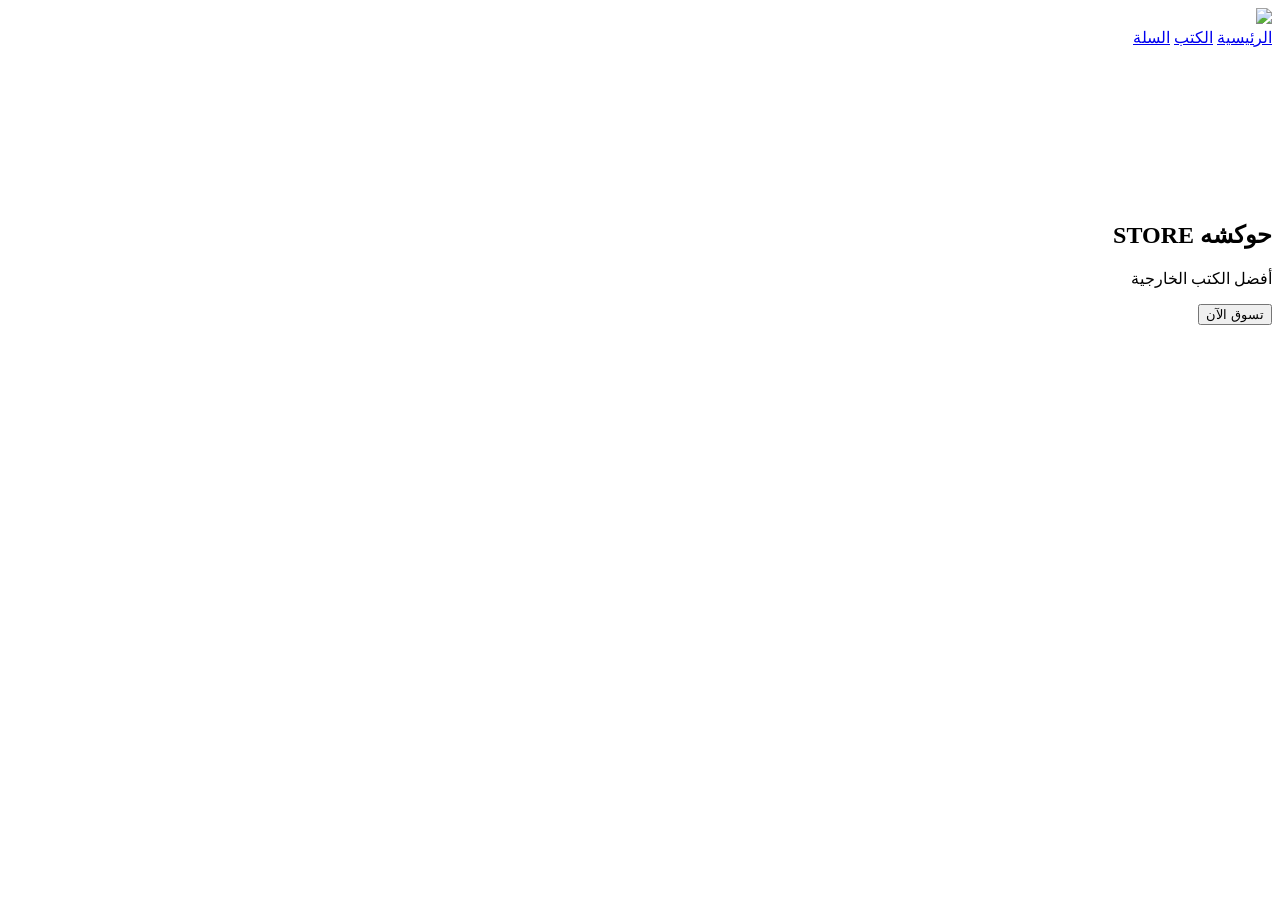
==== commit 93fa60ce: "Update index.html" ====
--- a/index.html
+++ b/index.html
@@ -1,884 +1,38 @@
 <!DOCTYPE html>
 <html lang="ar" dir="rtl">
 <head>
-  <meta charset="UTF-8">
-  <meta name="viewport" content="width=device-width, initial-scale=1.0, maximum-scale=1.0, user-scalable=yes, viewport-fit=cover">
-  <title>حوكشه STORE | تجربة الكتب الفاخرة</title>
-  
-  <!-- خطوط عربية فاخرة -->
-  <link rel="preconnect" href="https://fonts.googleapis.com">
-  <link rel="preconnect" href="https://fonts.gstatic.com" crossorigin>
-  <link href="https://fonts.googleapis.com/css2?family=Cairo:wght@300;400;500;600;700&family=Tajawal:wght@300;400;500;700&display=swap" rel="stylesheet">
-  
-  <!-- Font Awesome للأيقونات -->
-  <link rel="stylesheet" href="https://cdnjs.cloudflare.com/ajax/libs/font-awesome/6.0.0-beta3/css/all.min.css">
+<meta charset="UTF-8">
+<meta name="viewport" content="width=device-width, initial-scale=1.0">
+<title>حوكشه STORE</title>
 
-  <style>
-    /* ==================== إعادة ضبط وأنماط أساسية ==================== */
-    * {
-      margin: 0;
-      padding: 0;
-      box-sizing: border-box;
-    }
+<link rel="stylesheet" href="css/style.css">
+</head>
 
-    body {
-      font-family: 'Cairo', 'Tajawal', sans-serif;
-      background-color: #000;
-      color: #fff;
-      overflow-x: hidden;
-      line-height: 1.5;
-      -webkit-font-smoothing: antialiased;
-      -moz-osx-font-smoothing: grayscale;
-    }
-
-    /* ----- فيديو الخلفية والطبقات ----- */
-    .video-background {
-      position: fixed;
-      top: 0;
-      left: 0;
-      width: 100%;
-      height: 100%;
-      object-fit: cover;
-      z-index: -2;
-      opacity: 0.45; /* معتم قليلاً ليظهر الفيديو بوضوح */
-      pointer-events: none;
-    }
-
-    .video-overlay {
-      position: fixed;
-      top: 0;
-      left: 0;
-      width: 100%;
-      height: 100%;
-      background: radial-gradient(circle at 30% 40%, rgba(0,0,0,0.5) 0%, #000 100%);
-      z-index: -1;
-      pointer-events: none;
-    }
-
-    /* طبقة ضوضاء راقية */
-    .noise-overlay {
-      position: fixed;
-      top: 0;
-      left: 0;
-      width: 100%;
-      height: 100%;
-      background-image: url('[data-uri]');
-      opacity: 0.15;
-      pointer-events: none;
-      z-index: 0;
-      mix-blend-mode: overlay;
-    }
-
-    /* ==================== شاشة الدخول السينمائية ==================== */
-    .intro-screen {
-      position: fixed;
-      top: 0;
-      left: 0;
-      width: 100%;
-      height: 100%;
-      background: #000;
-      z-index: 1000;
-      display: flex;
-      align-items: center;
-      justify-content: center;
-      backdrop-filter: blur(20px);
-      transition: opacity 1.2s cubic-bezier(0.23, 1, 0.32, 1), visibility 1.2s;
-      opacity: 1;
-      visibility: visible;
-    }
-
-    .intro-screen.hidden {
-      opacity: 0;
-      visibility: hidden;
-      pointer-events: none;
-    }
-
-    .intro-content {
-      text-align: center;
-      max-width: 90%;
-      transform: translateY(0);
-      animation: fadeInUp 1.2s ease-out;
-    }
-
-    /* شعار ثلاثي الأبعاد مع دوران وتفاعل */
-    .logo-3d-wrapper {
-      perspective: 1200px;
-      margin-bottom: 2rem;
-    }
-
-    .logo-3d {
-      width: 220px;
-      height: 220px;
-      margin: 0 auto;
-      border-radius: 30px;
-      background: rgba(20,20,20,0.4);
-      backdrop-filter: blur(12px);
-      -webkit-backdrop-filter: blur(12px);
-      border: 1px solid rgba(255,255,255,0.15);
-      box-shadow: 0 25px 40px -10px rgba(0,0,0,0.7), 0 0 0 1px rgba(255,255,255,0.05) inset, 0 0 30px rgba(255,255,255,0.1);
-      display: flex;
-      align-items: center;
-      justify-content: center;
-      transform-style: preserve-3d;
-      animation: rotate3d 10s infinite linear;
-      transition: box-shadow 0.3s;
-      cursor: default;
-    }
-
-    /* تأثير التتبع بالماوس (بارالاكس) */
-    .logo-3d:hover {
-      animation-play-state: paused;
-    }
-
-    .logo-3d img {
-      width: 75%;
-      height: auto;
-      filter: drop-shadow(0 0 15px rgba(255,255,255,0.5));
-      transform: translateZ(30px);
-      backface-visibility: hidden;
-    }
-
-    @keyframes rotate3d {
-      0% { transform: rotateY(0deg) rotateX(5deg); }
-      50% { transform: rotateY(180deg) rotateX(-5deg); }
-      100% { transform: rotateY(360deg) rotateX(5deg); }
-    }
-
-    @keyframes fadeInUp {
-      0% { opacity: 0; transform: translateY(30px); }
-      100% { opacity: 1; transform: translateY(0); }
-    }
-
-    .intro-tagline {
-      font-size: 1.8rem;
-      font-weight: 400;
-      letter-spacing: 2px;
-      margin: 1.5rem 0 0.5rem;
-      color: #fff;
-      text-shadow: 0 0 20px rgba(255,255,255,0.7);
-      background: linear-gradient(135deg, #ffffff 0%, #e0e0e0 80%);
-      -webkit-background-clip: text;
-      background-clip: text;
-      color: transparent;
-    }
-
-    .intro-sub {
-      font-size: 1.1rem;
-      opacity: 0.8;
-      margin-bottom: 2.5rem;
-    }
-
-    .enter-btn {
-      background: rgba(255,255,255,0.05);
-      backdrop-filter: blur(12px);
-      -webkit-backdrop-filter: blur(12px);
-      border: 1.5px solid rgba(255,255,255,0.3);
-      color: white;
-      padding: 1rem 3.5rem;
-      font-size: 1.3rem;
-      font-weight: 600;
-      border-radius: 60px;
-      cursor: pointer;
-      transition: all 0.4s;
-      box-shadow: 0 10px 30px -5px rgba(0,0,0,0.5), 0 0 0 1px rgba(255,255,255,0.05) inset;
-      letter-spacing: 2px;
-    }
-
-    .enter-btn:hover {
-      background: rgba(255,255,255,0.2);
-      border-color: #fff;
-      box-shadow: 0 0 30px rgba(255,255,255,0.3), 0 0 0 1px #fff inset;
-      transform: scale(1.02);
-    }
-
-    /* ==================== التطبيق الرئيسي ==================== */
-    .app-main {
-      opacity: 0;
-      transition: opacity 0.8s;
-    }
-
-    .app-main.visible {
-      opacity: 1;
-    }
-
-    /* ----- الهيدر الزجاجي الثابت ----- */
-    .header {
-      position: fixed;
-      top: 0;
-      left: 0;
-      width: 100%;
-      padding: 1.2rem 3rem;
-      display: flex;
-      align-items: center;
-      justify-content: space-between;
-      z-index: 100;
-      transition: all 0.4s cubic-bezier(0.2, 0.9, 0.4, 1);
-      background: transparent;
-      backdrop-filter: blur(0px);
-      -webkit-backdrop-filter: blur(0px);
-    }
-
-    .header.scrolled {
-      padding: 0.8rem 3rem;
-      background: rgba(0,0,0,0.45);
-      backdrop-filter: blur(20px);
-      -webkit-backdrop-filter: blur(20px);
-      border-bottom: 1px solid rgba(255,255,255,0.08);
-      box-shadow: 0 10px 30px -10px rgba(0,0,0,0.5);
-    }
-
-    .logo-area {
-      display: flex;
-      align-items: center;
-    }
-
-    .store-logo {
-      height: 48px;
-      transition: all 0.4s;
-      filter: drop-shadow(0 0 10px rgba(255,255,255,0.3));
-    }
-
-    .scrolled .store-logo {
-      height: 38px;
-    }
-
-    .cart-icon-wrapper {
-      position: relative;
-      cursor: pointer;
-      font-size: 1.8rem;
-      color: #fff;
-      filter: drop-shadow(0 0 8px rgba(255,255,255,0.5));
-      transition: transform 0.2s;
-    }
-
-    .cart-icon-wrapper:hover {
-      transform: scale(1.1);
-    }
-
-    .cart-count {
-      position: absolute;
-      top: -8px;
-      right: -12px;
-      background: #fff;
-      color: #000;
-      font-size: 0.8rem;
-      font-weight: 700;
-      width: 22px;
-      height: 22px;
-      border-radius: 50%;
-      display: flex;
-      align-items: center;
-      justify-content: center;
-      box-shadow: 0 0 15px white;
-    }
-
-    /* ==================== المحتوى الرئيسي ==================== */
-    .content {
-      padding-top: 120px;
-      padding-bottom: 40px;
-      min-height: 100vh;
-    }
-
-    .container {
-      max-width: 1400px;
-      margin: 0 auto;
-      padding: 0 2rem;
-    }
-
-    /* شبكة المنتجات */
-    .products-grid {
-      display: grid;
-      grid-template-columns: repeat(auto-fit, minmax(280px, 1fr));
-      gap: 2.5rem;
-      margin-top: 2rem;
-    }
-
-    /* بطاقة المنتج - زجاجية */
-    .product-card {
-      background: rgba(20, 20, 20, 0.3);
-      backdrop-filter: blur(16px);
-      -webkit-backdrop-filter: blur(16px);
-      border: 1px solid rgba(255,255,255,0.1);
-      border-radius: 32px;
-      padding: 1.8rem 1.5rem 1.8rem;
-      box-shadow: 0 20px 40px -10px rgba(0,0,0,0.6), 0 0 0 1px rgba(255,255,255,0.02) inset;
-      transition: all 0.4s cubic-bezier(0.23, 1, 0.32, 1);
-      animation: floatIdle 6s infinite ease-in-out;
-      transform: translateY(0);
-      cursor: pointer;
-      color: #fff;
-    }
-
-    .product-card:hover {
-      transform: scale(1.02) translateY(-8px);
-      box-shadow: 0 30px 50px -5px #000, 0 0 0 1px rgba(255,255,255,0.3) inset, 0 0 30px rgba(255,255,255,0.2);
-      border-color: rgba(255,255,255,0.3);
-    }
-
-    @keyframes floatIdle {
-      0% { transform: translateY(0px); }
-      50% { transform: translateY(-6px); }
-      100% { transform: translateY(0px); }
-    }
-
-    .product-img {
-      width: 100%;
-      aspect-ratio: 3/4;
-      object-fit: cover;
-      border-radius: 24px;
-      margin-bottom: 1.5rem;
-      box-shadow: 0 15px 25px -8px #000, 0 0 0 1px rgba(255,255,255,0.1);
-      background: #111;
-      transition: 0.3s;
-    }
-
-    .product-name {
-      font-size: 1.5rem;
-      font-weight: 600;
-      margin-bottom: 0.5rem;
-    }
-
-    .product-price {
-      font-size: 1.3rem;
-      font-weight: 500;
-      color: #ddd;
-    }
-
-    /* ==================== صفحة تفاصيل المنتج ==================== */
-    .product-detail-view {
-      position: fixed;
-      top: 0;
-      left: 0;
-      width: 100%;
-      height: 100%;
-      z-index: 300;
-      background: rgba(0,0,0,0.7);
-      backdrop-filter: blur(25px);
-      -webkit-backdrop-filter: blur(25px);
-      display: flex;
-      align-items: center;
-      justify-content: center;
-      opacity: 0;
-      visibility: hidden;
-      transition: 0.3s;
-      padding: 1rem;
-    }
-
-    .product-detail-view.active {
-      opacity: 1;
-      visibility: visible;
-    }
-
-    .detail-card {
-      max-width: 1100px;
-      width: 100%;
-      background: rgba(20,20,20,0.4);
-      backdrop-filter: blur(30px);
-      -webkit-backdrop-filter: blur(30px);
-      border: 1px solid rgba(255,255,255,0.15);
-      border-radius: 48px;
-      padding: 2.5rem;
-      display: flex;
-      flex-wrap: wrap;
-      gap: 2rem;
-      box-shadow: 0 40px 80px #000, 0 0 0 1px rgba(255,255,255,0.05) inset;
-    }
-
-    .detail-image-area {
-      flex: 1 1 300px;
-      display: flex;
-      justify-content: center;
-    }
-
-    .floating-image {
-      width: 100%;
-      max-width: 380px;
-      border-radius: 40px;
-      box-shadow: 0 0 40px rgba(255,255,255,0.2), 0 20px 30px #000;
-      animation: floatSlow 5s infinite alternate ease-in-out;
-      filter: brightness(1.1);
-    }
-
-    @keyframes floatSlow {
-      0% { transform: translateY(0px); }
-      100% { transform: translateY(-15px); }
-    }
-
-    .detail-info {
-      flex: 1 1 300px;
-      display: flex;
-      flex-direction: column;
-      justify-content: center;
-    }
-
-    .detail-name {
-      font-size: 2.5rem;
-      font-weight: 700;
-      margin-bottom: 0.5rem;
-    }
-
-    .detail-price {
-      font-size: 2rem;
-      margin-bottom: 1.5rem;
-      color: #fff;
-    }
-
-    .detail-desc {
-      opacity: 0.85;
-      margin-bottom: 2rem;
-    }
-
-    .quantity-selector {
-      display: flex;
-      align-items: center;
-      gap: 1rem;
-      margin-bottom: 2rem;
-    }
-
-    .qty-btn {
-      background: rgba(255,255,255,0.05);
-      border: 1px solid rgba(255,255,255,0.2);
-      color: white;
-      width: 40px;
-      height: 40px;
-      border-radius: 50%;
-      font-size: 1.5rem;
-      cursor: pointer;
-      backdrop-filter: blur(5px);
-    }
-
-    .qty-num {
-      font-size: 1.5rem;
-      min-width: 40px;
-      text-align: center;
-    }
-
-    .add-to-cart-btn, .close-detail-btn {
-      background: white;
-      color: black;
-      border: none;
-      padding: 1rem 2rem;
-      border-radius: 60px;
-      font-weight: 700;
-      font-size: 1.1rem;
-      margin-top: 1rem;
-      cursor: pointer;
-      transition: 0.3s;
-      box-shadow: 0 0 20px rgba(255,255,255,0.3);
-    }
-
-    .close-detail-btn {
-      background: transparent;
-      color: white;
-      border: 1px solid white;
-      box-shadow: none;
-      margin-right: 1rem;
-    }
-
-    /* ==================== سلة التسوق ==================== */
-    .cart-panel {
-      position: fixed;
-      top: 0;
-      left: 0;
-      width: 100%;
-      height: 100%;
-      z-index: 400;
-      background: rgba(0,0,0,0.5);
-      backdrop-filter: blur(20px);
-      display: flex;
-      justify-content: flex-end;
-      visibility: hidden;
-      opacity: 0;
-      transition: 0.3s;
-    }
-
-    .cart-panel.active {
-      visibility: visible;
-      opacity: 1;
-    }
-
-    .cart-sidebar {
-      width: 100%;
-      max-width: 480px;
-      background: rgba(10,10,10,0.8);
-      backdrop-filter: blur(40px);
-      height: 100%;
-      padding: 2rem;
-      border-right: 1px solid rgba(255,255,255,0.1);
-      box-shadow: -10px 0 40px #000;
-      overflow-y: auto;
-      transform: translateX(100%);
-      transition: transform 0.4s cubic-bezier(0.2,0.9,0.3,1);
-    }
-
-    .cart-panel.active .cart-sidebar {
-      transform: translateX(0);
-    }
-
-    .cart-header {
-      display: flex;
-      justify-content: space-between;
-      margin-bottom: 2rem;
-      font-size: 1.8rem;
-    }
-
-    .cart-items {
-      list-style: none;
-    }
-
-    .cart-item {
-      display: flex;
-      justify-content: space-between;
-      padding: 1rem 0;
-      border-bottom: 1px solid rgba(255,255,255,0.1);
-    }
-
-    .checkout-form input {
-      width: 100%;
-      padding: 1rem;
-      margin: 0.5rem 0;
-      background: rgba(255,255,255,0.05);
-      border: 1px solid rgba(255,255,255,0.2);
-      color: white;
-      border-radius: 20px;
-    }
-
-    .order-btn {
-      background: white;
-      color: black;
-      padding: 1rem;
-      border-radius: 40px;
-      font-weight: bold;
-      margin-top: 1.5rem;
-      text-align: center;
-      cursor: pointer;
-    }
-
-    /* تحسينات للجوال */
-    @media (max-width: 768px) {
-      .header { padding: 1rem 1.5rem; }
-      .intro-tagline { font-size: 1.4rem; }
-      .detail-card { padding: 1.5rem; }
-    }
-  </style>
-</head>
 <body>
 
-  <!-- ========== فيديو الخلفية (قم بتغيير الرابط هنا) ========== -->
-  <!-- ⚠️ ضع رابط الفيديو الخاص بك هنا ⚠️ -->
-  <video class="video-background" autoplay muted loop playsinline>
-    <source src="Pin by Yare Mendez on insp _ Trippy visuals_ Dark nature aesthetic_ Film texture(MP4).mp4" type="video/mp4">
-    <!-- استبدل الرابط أعلاه بفيديو سينمائي داكن -->
-  </video>
-  <div class="video-overlay"></div>
-  <div class="noise-overlay"></div>
+<div class="navbar">
+    <img src="assets/logo.png" class="logo">
 
-  <!-- ========== شاشة الدخول السينمائية ========== -->
-  <div class="intro-screen" id="introScreen">
-    <div class="intro-content">
-      <div class="logo-3d-wrapper" id="logo3dWrapper">
-        <div class="logo-3d" id="logo3d">
-          <!-- ⚠️ ضع رابط شعار المتجر هنا ⚠️ -->
-          <img src="Picsart_26-04-17_15-18-45-258.png" alt="حوكشه STORE" id="introLogoImg">
-        </div>
-      </div>
-      <div class="intro-tagline">تجربة جديدة لشراء الكتب الخارجية</div>
-      <div class="intro-sub">حوكشه STORE • الفخامة في المعرفة</div>
-      <button class="enter-btn" id="enterStoreBtn">ادخل المتجر</button>
+    <div>
+        <a href="index.html">الرئيسية</a>
+        <a href="books.html">الكتب</a>
+        <a href="cart.html">السلة</a>
     </div>
-  </div>
+</div>
 
-  <!-- ========== التطبيق الرئيسي ========== -->
-  <div class="app-main" id="appMain">
-    <!-- هيدر زجاجي -->
-    <header class="header" id="mainHeader">
-      <div class="logo-area">
-        <!-- ⚠️ ضع رابط شعار الهيدر (يمكن نفس الشعار) ⚠️ -->
-        <img src="Picsart_26-04-17_15-18-45-258.png" alt="حوكشه" class="store-logo" id="headerLogo">
-      </div>
-      <div class="cart-icon-wrapper" id="cartIcon">
-        <i class="fas fa-shopping-bag"></i>
-        <span class="cart-count" id="cartCount">0</span>
-      </div>
-    </header>
+<section class="hero">
+    <video autoplay muted loop>
+        <source src="assets/video.mp4" type="video/mp4">
+    </video>
 
-    <main class="content">
-      <div class="container">
-        <h2 style="font-weight:300; margin-bottom:1rem; letter-spacing:2px;">المكتبة الفاخرة</h2>
-        <!-- شبكة المنتجات (6 كتب) -->
-        <div class="products-grid" id="productsGrid"></div>
-      </div>
-    </main>
-  </div>
+    <div class="overlay"></div>
 
-  <!-- ========== نافذة تفاصيل المنتج ========== -->
-  <div class="product-detail-view" id="productDetailView">
-    <div class="detail-card">
-      <div class="detail-image-area">
-        <img class="floating-image" id="detailImg" src="" alt="">
-      </div>
-      <div class="detail-info">
-        <div class="detail-name" id="detailName"></div>
-        <div class="detail-price" id="detailPrice"></div>
-        <div class="detail-desc" id="detailDesc">كتاب خارجي فاخر يلبي احتياجات الطموحين.</div>
-        <div class="quantity-selector">
-          <button class="qty-btn" id="qtyMinus">−</button>
-          <span class="qty-num" id="qtyNum">1</span>
-          <button class="qty-btn" id="qtyPlus">+</button>
-        </div>
-        <div>
-          <button class="add-to-cart-btn" id="addToCartDetail">أضف إلى السلة</button>
-          <button class="close-detail-btn" id="closeDetailBtn">إغلاق</button>
-        </div>
-      </div>
+    <div class="hero-content">
+        <h1>حوكشه STORE</h1>
+        <p>أفضل الكتب الخارجية</p>
+        <a href="books.html"><button>تسوق الآن</button></a>
     </div>
-  </div>
+</section>
 
-  <!-- ========== سلة التسوق الجانبية ========== -->
-  <div class="cart-panel" id="cartPanel">
-    <div class="cart-sidebar">
-      <div class="cart-header">
-        <span>سلة التسوق</span>
-        <i class="fas fa-times" id="closeCartBtn" style="cursor:pointer;"></i>
-      </div>
-      <ul class="cart-items" id="cartItemsList"></ul>
-      <div style="margin-top: 2rem;">
-        <div>الإجمالي: <span id="cartTotal">0</span> ج.م</div>
-      </div>
-      <!-- نموذج الطلب -->
-      <div class="checkout-form">
-        <h4 style="margin-top: 2rem;">إتمام الطلب</h4>
-        <input type="text" id="customerName" placeholder="الاسم الكامل">
-        <input type="tel" id="customerPhone" placeholder="رقم الهاتف">
-        <input type="text" id="customerAddress" placeholder="العنوان">
-        <div style="margin: 1rem 0; background:rgba(255,255,255,0.05); padding:1rem; border-radius:20px;">
-          <p><i class="fas fa-wallet"></i> الدفع عبر فودافون كاش</p>
-          <small>سيتم إرسال تعليمات التحويل بعد تأكيد الطلب.</small>
-        </div>
-        <div class="order-btn" id="orderWhatsAppBtn">إرسال الطلب عبر واتساب</div>
-      </div>
-    </div>
-  </div>
-
-  <script>
-    (function(){
-      "use strict";
-
-      /* ---------- الإعدادات العامة (سهلة التعديل) ---------- */
-      // ⚠️ قم بتغيير رقم الواتساب هنا (مع مفتاح الدولة) ⚠️
-      const WHATSAPP_NUMBER = '20123708424'; // مثال: 201234567890
-      
-      // ⚠️ بيانات المنتجات (6 كتب) - يمكن تعديل الصور والأسعار ⚠️
-      const productsData = [
-        { id: 1, name: 'أساسيات الرياضيات', price: 320, image: 'https://picsum.photos/seed/book1/400/600', desc: 'مرجع شامل للرياضيات البحتة.' },
-        { id: 2, name: 'الفيزياء الحديثة', price: 450, image: 'https://picsum.photos/seed/book2/400/600', desc: 'نظريات وتطبيقات متقدمة.' },
-        { id: 3, name: 'الكيمياء العضوية', price: 390, image: 'https://picsum.photos/seed/book3/400/600', desc: 'شرح مبسط وتفاعلي.' },
-        { id: 4, name: 'الأحياء الجزيئية', price: 410, image: 'https://picsum.photos/seed/book4/400/600', desc: 'أسرار الخلية والجينات.' },
-        { id: 5, name: 'اللغة العربية', price: 280, image: 'https://picsum.photos/seed/book5/400/600', desc: 'بلاغة ونحو بأسلوب عصري.' },
-        { id: 6, name: 'المنطق والفلسفة', price: 350, image: 'https://picsum.photos/seed/book6/400/600', desc: 'مدخل إلى التفكير النقدي.' }
-      ];
-
-      // ---------- العناصر ----------
-      const introScreen = document.getElementById('introScreen');
-      const appMain = document.getElementById('appMain');
-      const enterBtn = document.getElementById('enterStoreBtn');
-      const mainHeader = document.getElementById('mainHeader');
-      const productsGrid = document.getElementById('productsGrid');
-      const cartIcon = document.getElementById('cartIcon');
-      const cartPanel = document.getElementById('cartPanel');
-      const closeCartBtn = document.getElementById('closeCartBtn');
-      const cartItemsList = document.getElementById('cartItemsList');
-      const cartTotalSpan = document.getElementById('cartTotal');
-      const cartCountSpan = document.getElementById('cartCount');
-      const productDetailView = document.getElementById('productDetailView');
-      const detailImg = document.getElementById('detailImg');
-      const detailName = document.getElementById('detailName');
-      const detailPrice = document.getElementById('detailPrice');
-      const detailDesc = document.getElementById('detailDesc');
-      const qtyMinus = document.getElementById('qtyMinus');
-      const qtyPlus = document.getElementById('qtyPlus');
-      const qtyNum = document.getElementById('qtyNum');
-      const addToCartDetail = document.getElementById('addToCartDetail');
-      const closeDetailBtn = document.getElementById('closeDetailBtn');
-      const orderWhatsAppBtn = document.getElementById('orderWhatsAppBtn');
-
-      // حالة التطبيق
-      let cart = JSON.parse(localStorage.getItem('hawkasha_cart')) || [];
-      let currentProduct = null;
-      let detailQuantity = 1;
-
-      // ---------- دوال مساعدة ----------
-      function saveCart() {
-        localStorage.setItem('hawkasha_cart', JSON.stringify(cart));
-        updateCartUI();
-      }
-
-      function updateCartUI() {
-        const totalItems = cart.reduce((sum, item) => sum + item.quantity, 0);
-        cartCountSpan.textContent = totalItems;
-        renderCartItems();
-        const totalPrice = cart.reduce((sum, item) => sum + (item.price * item.quantity), 0);
-        cartTotalSpan.textContent = totalPrice;
-      }
-
-      function renderCartItems() {
-        if (!cartItemsList) return;
-        if (cart.length === 0) {
-          cartItemsList.innerHTML = '<li style="opacity:0.7;">السلة فارغة</li>';
-          return;
-        }
-        cartItemsList.innerHTML = cart.map(item => `
-          <li class="cart-item">
-            <span>${item.name} (${item.quantity})</span>
-            <span>${item.price * item.quantity} ج.م 
-              <i class="fas fa-trash" style="margin-right:10px; cursor:pointer;" data-id="${item.id}"></i>
-            </span>
-          </li>
-        `).join('');
-        document.querySelectorAll('.fa-trash').forEach(btn => {
-          btn.addEventListener('click', (e) => {
-            const id = Number(e.target.dataset.id);
-            cart = cart.filter(i => i.id !== id);
-            saveCart();
-          });
-        });
-      }
-
-      // عرض المنتجات
-      function renderProducts() {
-        productsGrid.innerHTML = productsData.map(p => `
-          <div class="product-card" data-id="${p.id}">
-            <img class="product-img" src="${p.image}" alt="${p.name}" loading="lazy">
-            <div class="product-name">${p.name}</div>
-            <div class="product-price">${p.price} ج.م</div>
-          </div>
-        `).join('');
-        document.querySelectorAll('.product-card').forEach(card => {
-          card.addEventListener('click', (e) => {
-            const id = Number(card.dataset.id);
-            openProductDetail(id);
-          });
-        });
-      }
-
-      function openProductDetail(id) {
-        const product = productsData.find(p => p.id === id);
-        if (!product) return;
-        currentProduct = product;
-        detailImg.src = product.image;
-        detailName.textContent = product.name;
-        detailPrice.textContent = product.price + ' ج.م';
-        detailDesc.textContent = product.desc || 'كتاب خارجي فاخر.';
-        detailQuantity = 1;
-        qtyNum.textContent = '1';
-        productDetailView.classList.add('active');
-        history.pushState({ view: 'detail', productId: id }, '');
-      }
-
-      function closeDetail() {
-        productDetailView.classList.remove('active');
-        if (history.state?.view === 'detail') history.back();
-      }
-
-      // إضافة للسلة
-      function addToCart(product, qty) {
-        const existing = cart.find(i => i.id === product.id);
-        if (existing) existing.quantity += qty;
-        else cart.push({ ...product, quantity: qty });
-        saveCart();
-      }
-
-      // طلب واتساب
-      function sendWhatsAppOrder() {
-        const name = document.getElementById('customerName').value.trim();
-        const phone = document.getElementById('customerPhone').value.trim();
-        const address = document.getElementById('customerAddress').value.trim();
-        if (!name || !phone || !address) { alert('الرجاء إدخال جميع البيانات'); return; }
-        if (cart.length === 0) { alert('السلة فارغة'); return; }
-
-        let itemsText = cart.map(i => `${i.name} (${i.quantity})`).join(' ، ');
-        const total = cart.reduce((s, i) => s + i.price*i.quantity, 0);
-        const message = `طلب جديد من حوكشه STORE%0A%0Aالعميل: ${name}%0Aالهاتف: ${phone}%0Aالعنوان: ${address}%0A%0Aالمنتجات:%0A${itemsText}%0A%0Aالإجمالي: ${total} ج.م%0A%0Aالدفع عبر فودافون كاش`;
-        window.open(`https://wa.me/${201023708424}?text=${message}`, '_blank');
-      }
-
-      // ---------- المؤثرات والتفاعلات ----------
-      // تأثير الماوس على الشعار ثلاثي الأبعاد
-      const logo3d = document.getElementById('logo3d');
-      const wrapper = document.getElementById('logo3dWrapper');
-      if (wrapper && logo3d) {
-        wrapper.addEventListener('mousemove', (e) => {
-          const rect = wrapper.getBoundingClientRect();
-          const x = (e.clientX - rect.left) / rect.width - 0.5;
-          const y = (e.clientY - rect.top) / rect.height - 0.5;
-          logo3d.style.transform = `rotateY(${x * 20}deg) rotateX(${-y * 15}deg)`;
-        });
-        wrapper.addEventListener('mouseleave', () => {
-          logo3d.style.transform = '';
-        });
-      }
-
-      // الدخول للمتجر
-      enterBtn.addEventListener('click', () => {
-        introScreen.classList.add('hidden');
-        appMain.classList.add('visible');
-        setTimeout(() => renderProducts(), 100);
-      });
-
-      // تثبيت الهيدر
-      window.addEventListener('scroll', () => {
-        mainHeader.classList.toggle('scrolled', window.scrollY > 20);
-      });
-
-      // فتح/إغلاق السلة
-      cartIcon.addEventListener('click', () => cartPanel.classList.add('active'));
-      closeCartBtn.addEventListener('click', () => cartPanel.classList.remove('active'));
-      cartPanel.addEventListener('click', (e) => { if (e.target === cartPanel) cartPanel.classList.remove('active'); });
-
-      // أزرار الكمية
-      qtyMinus.addEventListener('click', () => {
-        if (detailQuantity > 1) detailQuantity--;
-        qtyNum.textContent = detailQuantity;
-      });
-      qtyPlus.addEventListener('click', () => {
-        detailQuantity++;
-        qtyNum.textContent = detailQuantity;
-      });
-
-      addToCartDetail.addEventListener('click', () => {
-        if (currentProduct) {
-          addToCart(currentProduct, detailQuantity);
-          closeDetail();
-          cartPanel.classList.add('active');
-        }
-      });
-
-      closeDetailBtn.addEventListener('click', closeDetail);
-      productDetailView.addEventListener('click', (e) => {
-        if (e.target === productDetailView) closeDetail();
-      });
-
-      orderWhatsAppBtn.addEventListener('click', sendWhatsAppOrder);
-
-      // التعامل مع زر الرجوع
-      window.addEventListener('popstate', (e) => {
-        if (productDetailView.classList.contains('active')) closeDetail();
-        if (cartPanel.classList.contains('active')) cartPanel.classList.remove('active');
-      });
-
-      // بدء التجربة
-      updateCartUI();
-      // تحضير المنتجات (لكن لن تظهر حتى الدخول)
-      renderProducts(); // ستظهر بعد fade
-
-      // ضبط شعار الهيدر (يمكنك تغيير الرابط أعلاه في img)
-      // تعليمات عربية واضحة داخل الكود
-      console.log('🎯 حوكشه STORE | لتغيير الفيديو ابحث عن "video-background" في HTML');
-    })();
-  </script>
-  <!-- ملاحظات للمطور: -->
-  <!-- ⚠️ لتغيير فيديو الخلفية: ابحث عن وسم <source> داخل video-background -->
-  <!-- ⚠️ لتغيير شعار الدخول: ابحث عن id="introLogoImg" -->
-  <!-- ⚠️ لتغيير رقم الواتساب: ابحث عن WHATSAPP_NUMBER في JavaScript -->
 </body>
-    </html>
+</html>
